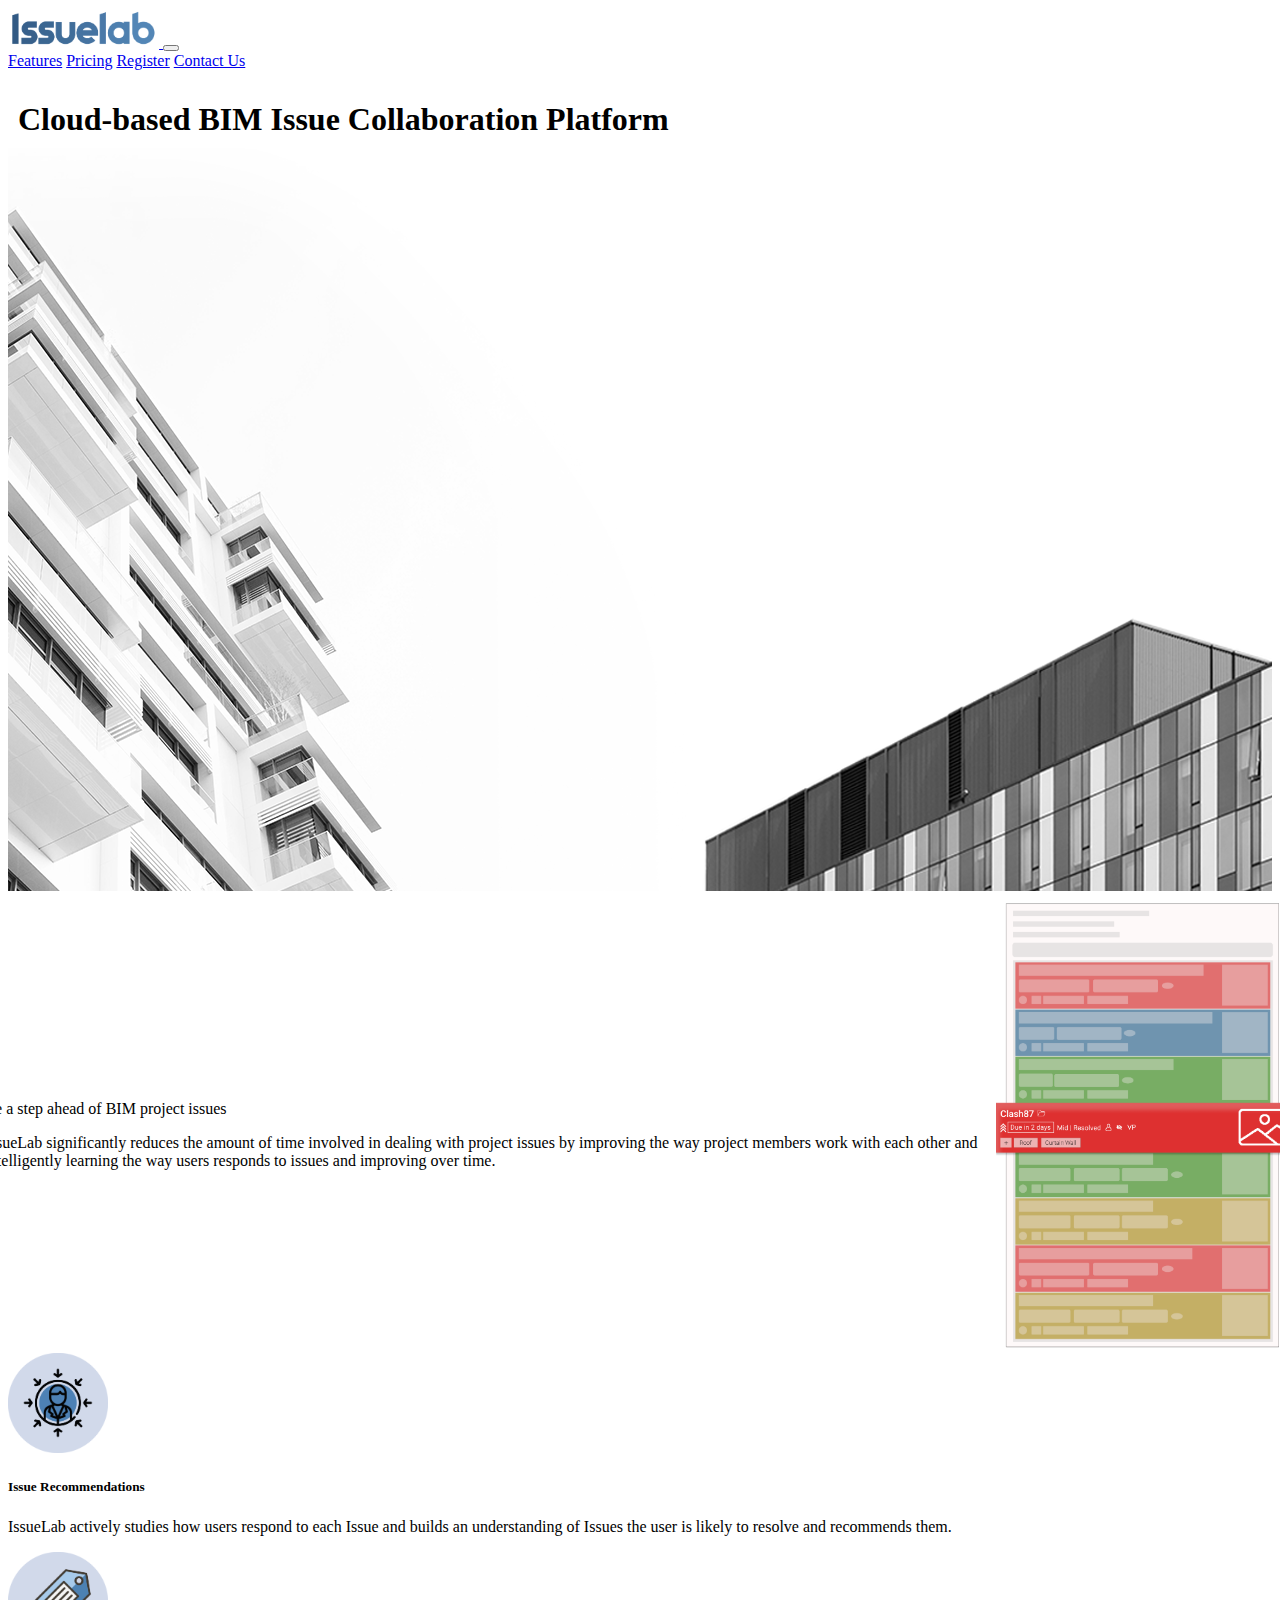
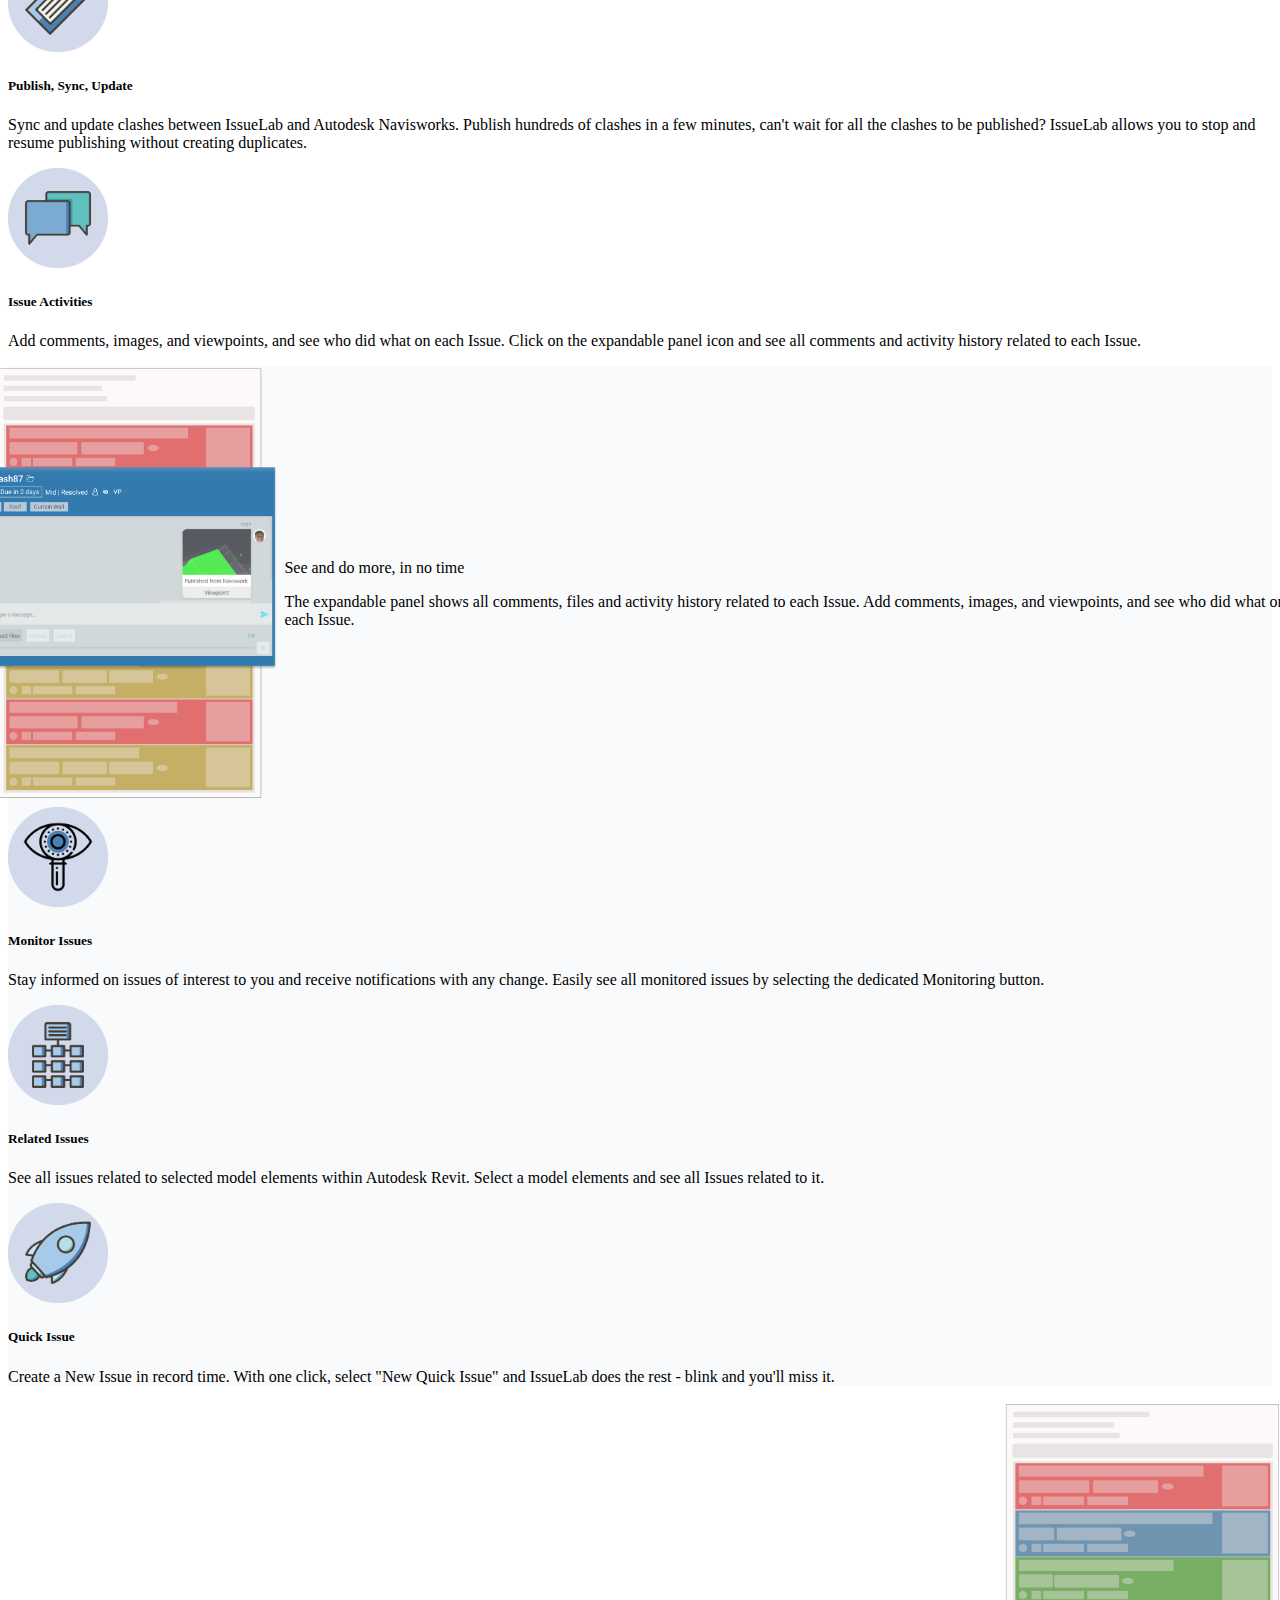
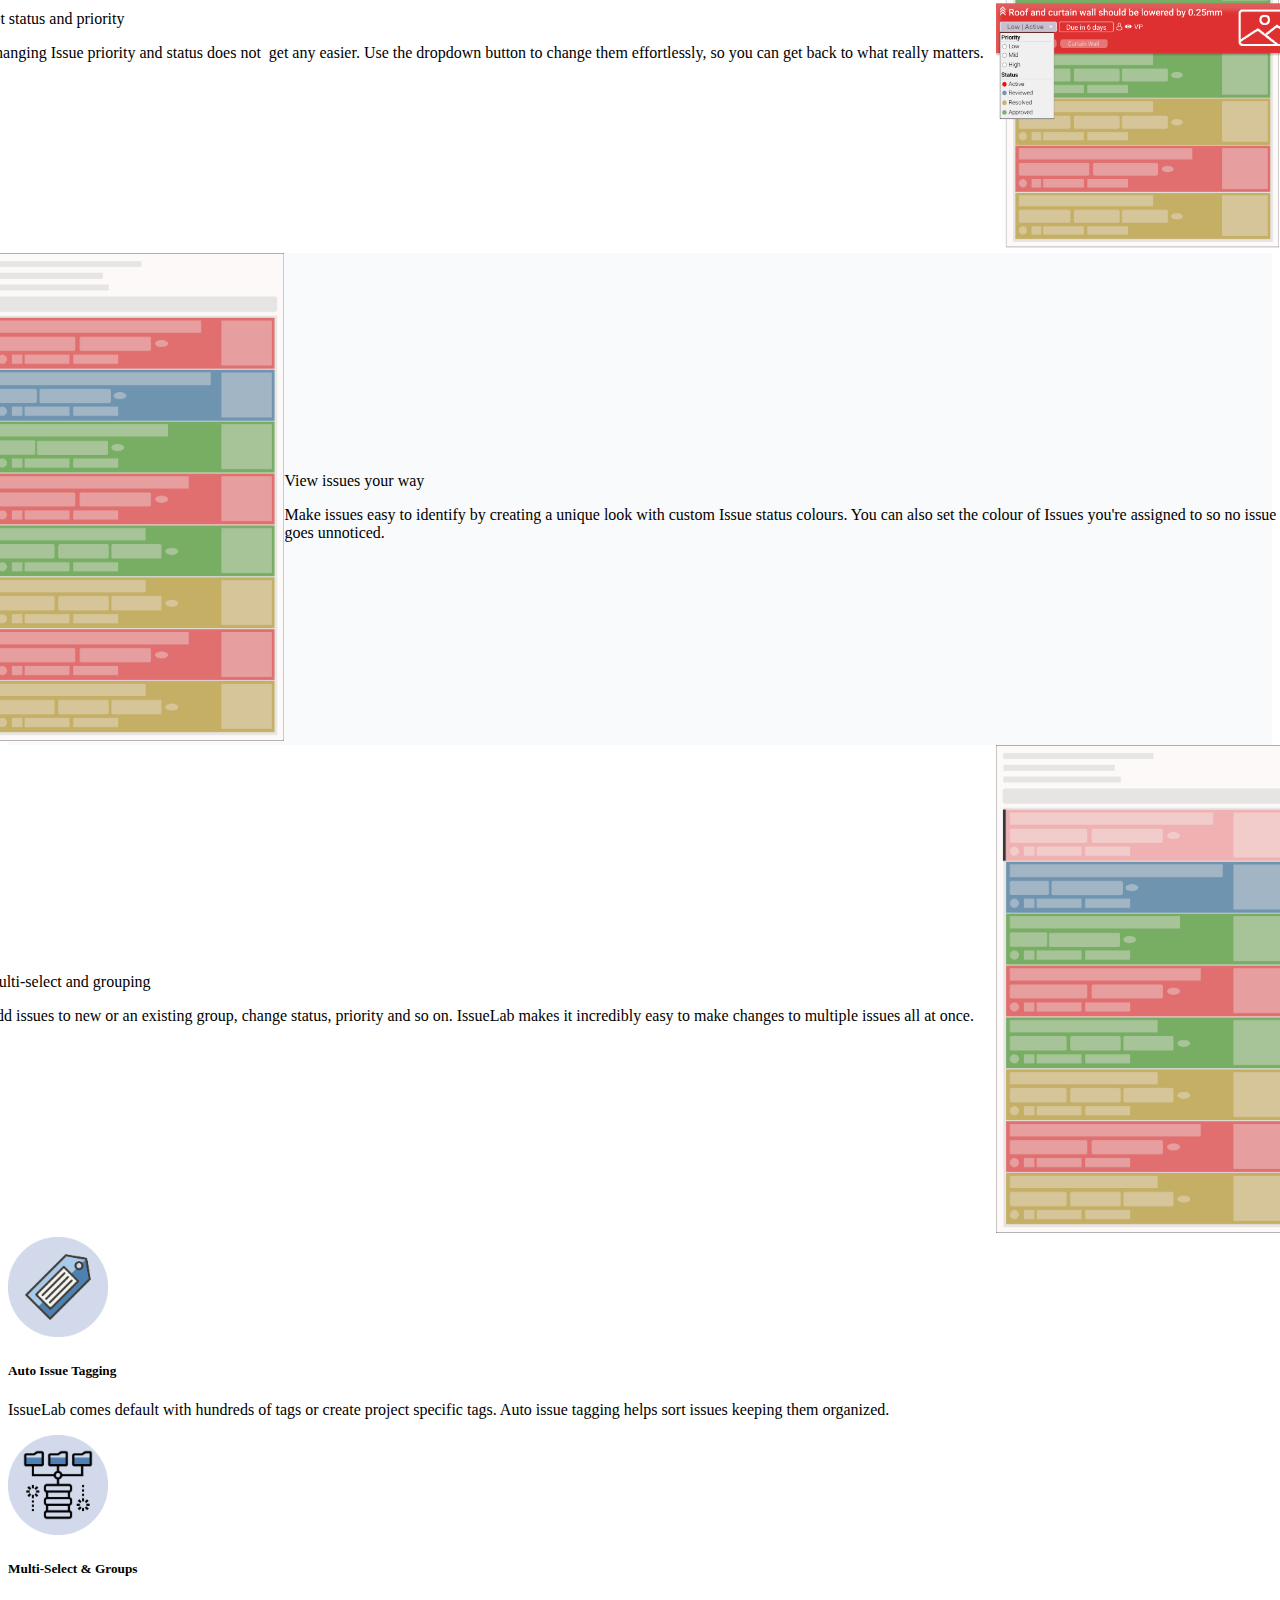
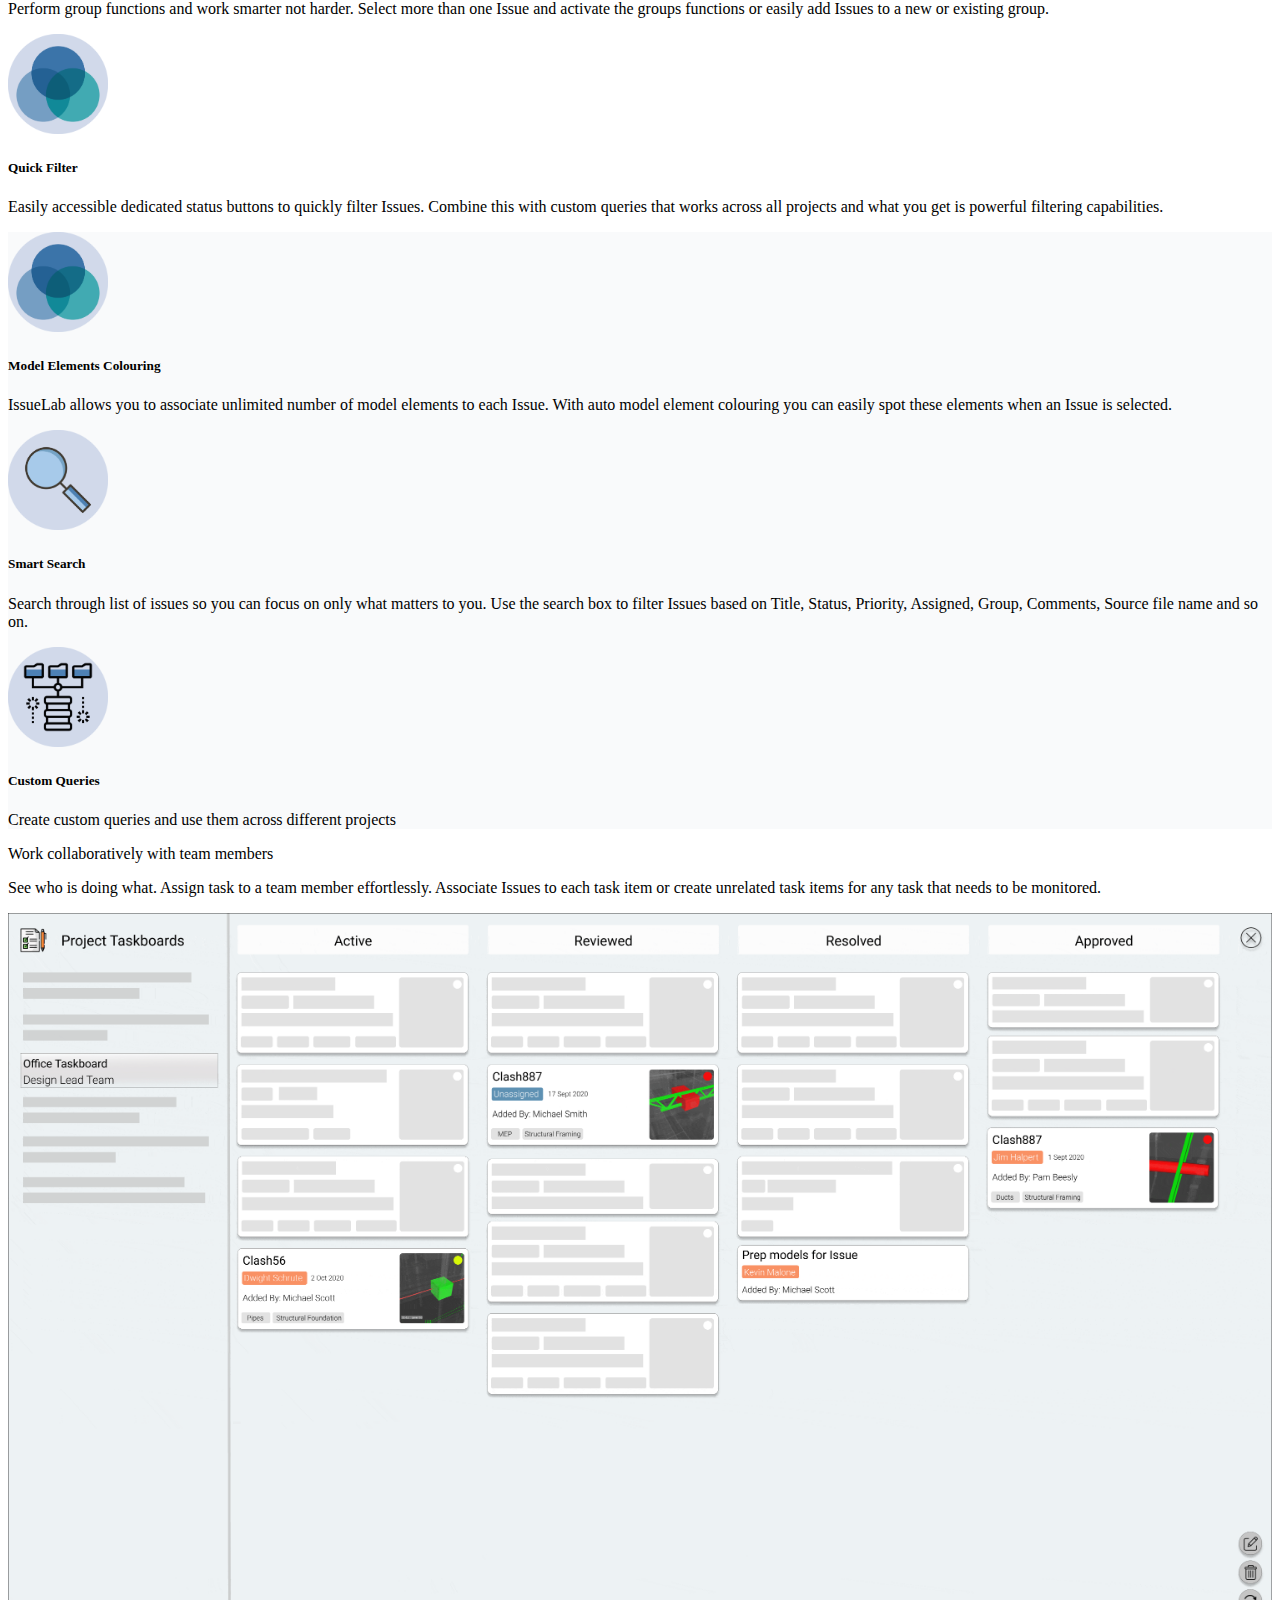
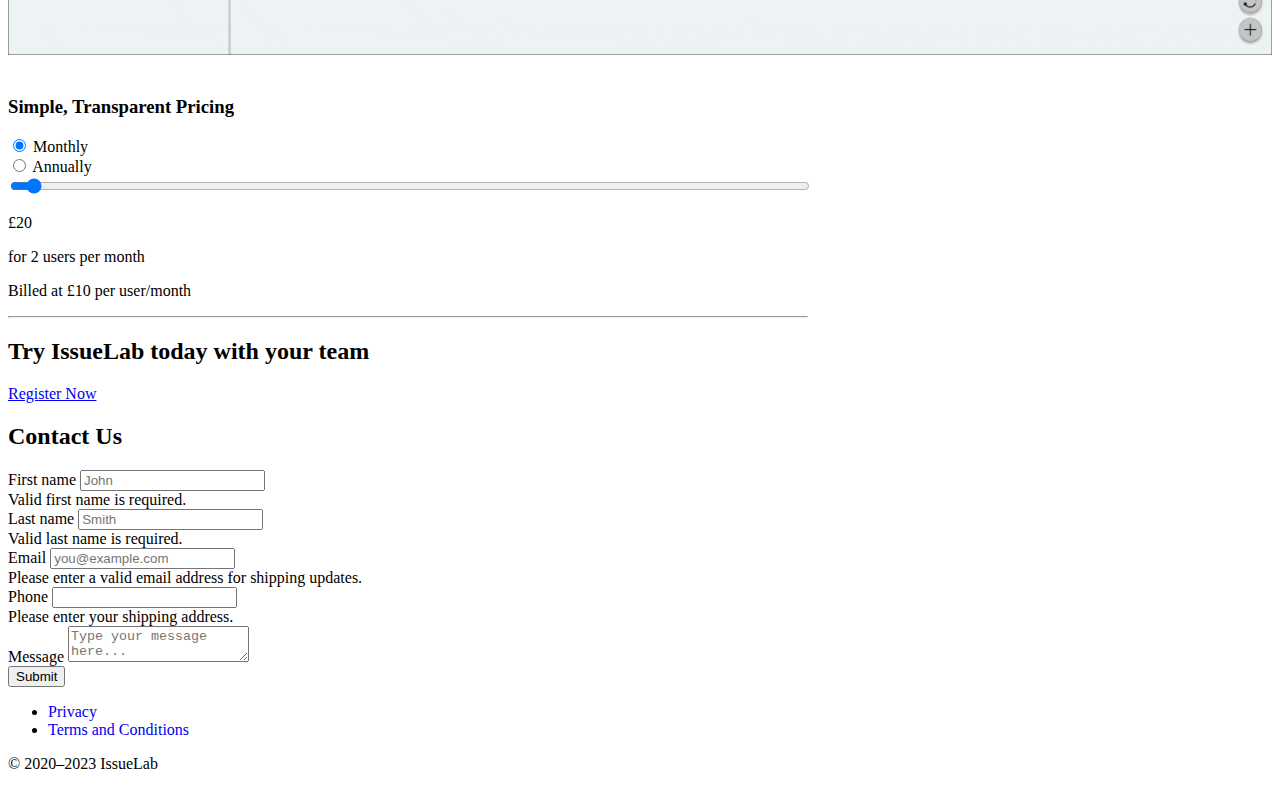
==== index.html @ 2085acae "Added privacy page" ====
<!DOCTYPE html>
<html lang="en">
<head>
    <meta charset="UTF-8">
    <meta http-equiv="X-UA-Compatible" content="IE=edge">
    <meta name="viewport" content="width=device-width, initial-scale=1.0">
    <link href="https://cdn.jsdelivr.net/npm/bootstrap@5.0.2/dist/css/bootstrap.min.css" rel="stylesheet" integrity="sha384-EVSTQN3/azprG1Anm3QDgpJLIm9Nao0Yz1ztcQTwFspd3yD65VohhpuuCOmLASjC" crossorigin="anonymous">
    <link href="css/style.css" rel="stylesheet">
    <link href="https://cdnjs.cloudflare.com/ajax/libs/font-awesome/6.2.1/css/all.min.css" rel="stylesheet">
    <link rel="icon" href="images/icon-512.png">
    <title>IssueLab</title>
</head>
<body>
    <nav class="navbar fixed-top navbar-expand-lg navbar-light bg-light">
        <div class="container-fluid">
            <a class="navbar-brand" href="index.html">
                <img src="images/issuelab-icon.png" alt=""  height="40" class="d-inline-block align-text-top">
              </a>
          <button class="navbar-toggler" type="button" data-bs-toggle="collapse" data-bs-target="#navbarNavAltMarkup" aria-controls="navbarNavAltMarkup" aria-expanded="false" aria-label="Toggle navigation">
            <span class="navbar-toggler-icon"></span>
          </button>
          <div class="collapse navbar-collapse" id="navbarNavAltMarkup">
            <div class="navbar-nav ms-auto">
              <a class="nav-link" href="#features">Features</a>
              <a class="nav-link" href="#pricing">Pricing</a>
              <a class="nav-link" href="#register">Register</a>
              <a class="nav-link" href="#contact">Contact Us</a>
            </div>
          </div>
        </div>
      </nav>

      <div class="banner bg-light position-relative">
        <div class="position-absolute top-20 start-50 translate-middle">
          <h1 class="text-center feature-text">Cloud-based BIM Issue Collaboration Platform</h1>
        </div>
      </div>

      <section id="features" class="">
        <div class="oddGridAreaSection ">
            <div class="container parent oddGridArea">
            <div class="child odd-feature-text p-2">
                <div class="col-12">
                    <p class="fs-2 text">Be a <span class="fw-bold">step ahead</span> of BIM project issues</p>
                </div>
                <div class="col-12">
                    IssueLab significantly reduces the amount of time involved in dealing with project issues by improving the way project members work with each other and intelligently learning the way users responds to issues and improving over time.
                </div>
            </div>
            <div class="odd-feature-image image-container">
                <img class="feature-image" src="images/02-Focus.png">
            </div>
            </div>
            <div class="row container mx-auto py-3 px-0">
                <div class="col-xs-12 col-sm-12 col-md-6 col-lg-4 col-xl-4 mb-3">
                    <div class="card bg-light text-center shadow-sm" >
                        <div class="additional-feature-img-container p-2">
                            <img class="additional-feature-img" src="images/issue-recommendation.png" class="card-img-top" alt="issue recommendation image">
                        </div>
                        <div class="card-body">
                          <h5 class="card-title">Issue Recommendations</h5>
                          <p class="card-text">IssueLab actively studies how users respond to each Issue and builds an understanding of Issues the user is likely to resolve and recommends them.</p>
                        </div>
                      </div>
                </div>
                <div class="col-xs-12 col-sm-12 col-md-6 col-lg-4 col-xl-4 mb-3">
                    <div class="card bg-light text-center shadow-sm" >
                        <div class="additional-feature-img-container p-2">
                            <img class="additional-feature-img" src="images/auto-issue-tagging.png" class="card-img-top" alt="issue recommendation image">
                        </div>
                        <div class="card-body">
                          <h5 class="card-title">Publish, Sync, Update</h5>
                          <p class="card-text">Sync and update clashes between IssueLab and Autodesk Navisworks. Publish hundreds of clashes in a few minutes, can't wait for all the clashes to be published? IssueLab allows you to stop and resume publishing without creating duplicates.</p>
                        </div>
                      </div>
                </div>
               
                <div class="col-xs-12 col-sm-12 col-md-6 col-lg-4 col-xl-4 mb-3">
                    <div class="card bg-light text-center shadow-sm" >
                        <div class="additional-feature-img-container p-2">
                            <img class="additional-feature-img" src="images/issue-activities.png" class="card-img-top" alt="issue recommendation image">
                        </div>
                        <div class="card-body">
                          <h5 class="card-title">Issue Activities</h5>
                          <p class="card-text">Add comments, images, and viewpoints, and see who did what on each Issue. Click on the expandable panel icon and see all comments and activity history related to each Issue.</p>
                        </div>
                      </div>
                </div>
        </div>
        </div>

        <div class="evenGridAreaSection ">
            <div class="container parent evenGridArea">
                <div class=" child   even-feature-text ">
                    <div class="col-12">
                        <p class="fs-2 text">See and do more, <span class="fw-bold">in no time</span></p>
                    </div>
                    <div class="col-12">
                        The expandable panel shows all comments, files and activity history related to each Issue. Add comments, images, and viewpoints, and see who did what on each Issue.
                    </div>
                </div>
                <div class="even-feature-image image-container">
                    <img class="feature-image" src="images/Expanded.png">
                </div>
            </div>
            <div class="row container mx-auto py-3 px-0">
                <div class="col-xs-12 col-sm-12 col-md-6 col-lg-4 col-xl-4 mb-3">
                    <div class="card bg-light text-center shadow-sm" >
                        <div class="additional-feature-img-container p-2">
                            <img class="additional-feature-img" src="images/monitor-issues.png" class="card-img-top" alt="issue recommendation image">
                        </div>
                        <div class="card-body">
                          <h5 class="card-title">Monitor Issues</h5>
                          <p class="card-text">Stay informed on issues of interest to you and receive notifications with any change. Easily see all monitored issues by selecting the dedicated Monitoring button.</p>
                        </div>
                      </div>
                </div>
                <div class="col-xs-12 col-sm-12 col-md-6 col-lg-4 col-xl-4 mb-3">
                    <div class="card bg-light text-center shadow-sm" >
                        <div class="additional-feature-img-container p-2">
                            <img class="additional-feature-img" src="images/related-issues.png" class="card-img-top" alt="issue recommendation image">
                        </div>
                        <div class="card-body">
                          <h5 class="card-title">Related Issues</h5>
                          <p class="card-text">See all issues related to selected model elements within Autodesk Revit. Select a model elements and see all Issues related to it.</p>
                        </div>
                      </div>
                </div>
                <div class="col-xs-12 col-sm-12 col-md-6 col-lg-4 col-xl-4 mb-3">
                    <div class="card bg-light text-center shadow-sm" >
                        <div class="additional-feature-img-container p-2">
                            <img class="additional-feature-img" src="images/quick-issue.png" class="card-img-top" alt="issue recommendation image">
                        </div>
                        <div class="card-body">
                          <h5 class="card-title">Quick Issue</h5>
                          <p class="card-text">Create a New Issue in record time. With one click, select "New Quick Issue" and IssueLab does the rest - blink and you'll miss it.</p>
                        </div>
                      </div>
                </div>
            </div>
        </div>
        
        <div class="oddGridAreaSection  py-3">
            <div class="container parent oddGridArea">
            <div class="child odd-feature-text p-2">
                <div class="col-12">
                    <p class="fs-2 text">Set status and priority</p>
                </div>
                <div class="col-12">
                    Changing Issue priority and status does not  get any easier. Use the dropdown button to change them effortlessly, so you can get back to what really matters.
                </div>
            </div>
            <div class="odd-feature-image image-container">
                <img class="feature-image" src="images/02-Focus-Status and Priority.png">
            </div>
        </div>
        </div>
        <div class="evenGridAreaSection ">
            <div class="container parent evenGridArea">
                <div class=" child   even-feature-text p-2">
                <div class="col-12">
                    <p class="fs-2 text">View issues <span class="fw-bold">your way</span></p>
                </div>
                <div class="col-12">
                    Make issues easy to identify by creating a unique look with custom Issue status colours. You can also set the colour of Issues you're assigned to so no issue goes unnoticed.  
                </div>
            </div>
            <div class="even-feature-image image-container">
                <img class="feature-image" src="images/Status-color.gif">
            </div>
        </div>
    </div>
        <div class="oddGridAreaSection py-3">
            <div class="container parent oddGridArea">
            <div class="child odd-feature-text p-2">
                <div class="col-12">
                    <p class="fs-2 text">Multi-select and grouping</p>
                </div>
                <div class="col-12">
                    Add issues to new or an existing group, change status, priority and so on. IssueLab makes it incredibly easy to make changes to multiple issues all at once.
                </div>
            </div>
            <div class="odd-feature-image image-container">
                <img class="feature-image" src="images/Mult-selection.gif">
            </div>
            </div>
            

            <div class="row container mx-auto py-3 px-0">
            <div class="col-xs-12 col-sm-12 col-md-6 col-lg-4 col-xl-4 mb-3">
                <div class="card bg-light text-center shadow-sm" >
                    <div class="additional-feature-img-container p-2">
                        <img class="additional-feature-img" src="images/auto-issue-tagging.png" class="card-img-top" alt="issue recommendation image">
                    </div>
                    <div class="card-body">
                      <h5 class="card-title">Auto Issue Tagging</h5>
                      <p class="card-text">IssueLab comes default with hundreds of tags or create project specific tags. Auto issue tagging helps sort issues keeping them organized.</p>
                    </div>
                  </div>
            </div>
            <div class="col-xs-12 col-sm-12 col-md-6 col-lg-4 col-xl-4 mb-3">
                <div class="card bg-light text-center shadow-sm" >
                    <div class="additional-feature-img-container p-2">
                        <img class="additional-feature-img" src="images/multiselect-groups.png" class="card-img-top" alt="issue recommendation image">
                    </div>
                    <div class="card-body">
                      <h5 class="card-title">Multi-Select & Groups</h5>
                      <p class="card-text">Perform group functions and work smarter not harder. Select more than one Issue and activate the groups functions or easily add Issues to a new or existing group.
                    </p>
                    </div>
                  </div>
            </div>
            <div class="col-xs-12 col-sm-12 col-md-6 col-lg-4 col-xl-4 mb-3">
                <div class="card bg-light text-center shadow-sm" >
                    <div class="additional-feature-img-container p-2">
                        <img class="additional-feature-img" src="images/element-coloring.png" class="card-img-top" alt="issue recommendation image">
                    </div>
                    <div class="card-body">
                      <h5 class="card-title">Quick Filter</h5>
                      <p class="card-text">Easily accessible dedicated status buttons to quickly filter Issues. Combine this with custom queries that works across all projects and what you get is powerful filtering capabilities.</p>
                    </div>
                  </div>
            </div>
           </div>

        </div>
        <div class="evenGridAreaSection ">
            <div class="row container mx-auto py-3 px-0">
                <div class="col-xs-12 col-sm-12 col-md-6 col-lg-4 col-xl-4 mb-3">
                    <div class="card bg-light text-center shadow-sm" >
                        <div class="additional-feature-img-container p-2">
                            <img class="additional-feature-img" src="images/element-coloring.png" class="card-img-top" alt="issue recommendation image">
                        </div>
                        <div class="card-body">
                          <h5 class="card-title">Model Elements Colouring</h5>
                          <p class="card-text">IssueLab allows you to associate unlimited number of model elements to each Issue. With auto model element colouring you can easily spot these elements when an Issue is selected.</p>
                        </div>
                      </div>
                </div>
         
                <div class="col-xs-12 col-sm-12 col-md-6 col-lg-4 col-xl-4 mb-3">
                    <div class="card bg-light text-center shadow-sm" >
                        <div class="additional-feature-img-container p-2">
                            <img class="additional-feature-img" src="images/smart-search.png" class="card-img-top" alt="issue recommendation image">
                        </div>
                        <div class="card-body">
                          <h5 class="card-title">Smart Search</h5>
                          <p class="card-text">Search through list of issues so you can focus on only what matters to you. Use the search box to filter Issues based on Title, Status, Priority, Assigned, Group, Comments, Source file name and so on.</p>
                        </div>
                      </div>
                </div>
        
            <div class="col-xs-12 col-sm-12 col-md-6 col-lg-4 col-xl-4 mb-3">
                <div class="card bg-light text-center shadow-sm" >
                    <div class="additional-feature-img-container p-2">
                        <img class="additional-feature-img" src="images/multiselect-groups.png" class="card-img-top" alt="issue recommendation image">
                    </div>
                    <div class="card-body">
                      <h5 class="card-title">Custom Queries</h5>
                      <p class="card-text">Create custom queries and use them across different projects</p>
                    </div>
                  </div>
            </div>
            </div>
        </div>
       
        <div class="row text-center container mx-auto mb-2">
            <div class="col-xs-12 col-sm-12 col-md-12 col-lg-12 col-xl-12">
                <p class="fs-2 text"><span class="fw-bold">Work collaboratively</span> with team members</p>
            </div>
            <div class="col-xs-12 col-sm-12 col-md-12 col-lg-12 col-xl-12">
                <p>See who is doing what. Assign task to a team member effortlessly. Associate Issues to each task item or create unrelated task items for any task that needs to be monitored. </p>
            </div>
            <div class="col-xs-12 col-sm-12 col-md-12 col-lg-12 col-xl-12">
                <img src="images/Taskboard_optimized.gif" id="collab-image" >
            </div>
        </div>
    </section>
    <span id="pricing">&nbsp;</span>
    <section  class="label bg-light text-center py-3 my-3" >
        <div class="container pricing-register-container ">
            <div  class="pt-1">
                <h3 class="fw-light">Simple, Transparent <span class="fw-bold">Pricing</span></h3>
    
                <div class=" row">
                    <div class="col-6">
                        <input class="form-check-input" type="radio" name="flexRadioDefault" id="monthlySubRadio" checked>
                        <label class="form-check-label" for="subscriptionType">
                          Monthly
                        </label>
                    </div>
                    <div class="col-6">
                        <input class="form-check-input" type="radio" name="flexRadioDefault" id="annualSubRadio" >
                        <label class="form-check-label" for="subscriptionType">
                          Annually
                        </label>
                    </div>

                  
                   
                  </div>

                  <div class="slidecontainer mt-3">
                    <input id="slide" type="range" min="1" max="50" step="1" value="2" class="slider" id="myRange" style="width: 100%;">
                  </div>

                  <p id="teamPriceValue" class="d-inline fs-3 text">£225</p>
                  <p id="teamPriceValueText" class="d-inline fw-light fst-italic fs-6 text"> for 2 users per year</p>
                  <p id="priceInfoDetails" class="fw-light fs-6 text mt-2">Billed at £10 per user/month</p>
    
            </div>
    
    <hr>

            <div id="register" class="mt-4">
                <h2 class="fw-light fst-italic">Try <span class="fw-bold">IssueLab</span> today with your team</h2>
                <a href="#" class="btn btn-secondary">Register Now</a>
            </div>
        </div>
       
       
    </section>

    <section class="container" id="contact">
          <div class="card col-xs-12 col-sm-12 col-md-6 col-lg-6 col-xl-6 mx-auto bg-light p-3">
           
           
                <div class="py-3 text-center">
                    <h2>Contact Us</h2>
                  </div>
              <form class="needs-validation" novalidate="">
                <div class="row g-3">
                  <div class="col-sm-6">
                    <label for="firstName" class="form-label">First name</label>
                    <input type="text" class="form-control" id="firstName" placeholder="John" value="" required="">
                    <div class="invalid-feedback">
                      Valid first name is required.
                    </div>
                  </div>
      
                  <div class="col-sm-6">
                    <label for="lastName" class="form-label">Last name</label>
                    <input type="text" class="form-control" id="lastName" placeholder="Smith" value="" required="">
                    <div class="invalid-feedback">
                      Valid last name is required.
                    </div>
                  </div>
      
      
                  <div class="col-12">
                    <label for="email" class="form-label">Email</label>
                    <input type="email" class="form-control" id="email" placeholder="you@example.com">
                    <div class="invalid-feedback">
                      Please enter a valid email address for shipping updates.
                    </div>
                  </div>
      
                  <div class="col-12">
                    <label for="phone" class="form-label">Phone</label>
                    <input type="text" class="form-control" id="address" placeholder="" required="">
                    <div class="invalid-feedback">
                      Please enter your shipping address.
                    </div>
                  </div>
      
                  <div class="col-12">
                    <label for="message" class="form-label">Message<span class="text-muted"></span></label>
                    <textarea type="text" class="form-control"  placeholder="Type your message here..."></textarea>
                  </div>
      
                </div>
      
                <div class="text-center ">
                    <button class="btn btn-secondary btn-lg my-3" type="submit">Submit</button>
                </div>
                
              </form>
            </div>
          </div>
      </section>

 
    <!-- Footer -->
    <footer class="mt-5 bg-light pt-5 text-muted text-center text-small">
        <ul class="list-inline">
            <li class="list-inline-item footer-link"><a href="pages/privacy-policy.html" class="text-muted" >Privacy</a></li>
            <li class="list-inline-item footer-link "><a href="#" class="text-muted" >Terms and Conditions</a></li>
          </ul>
        <p class="pb-3">© 2020–2023 IssueLab</p>
       
      </footer>
    <!-- Footer -->

       
    <script src="https://cdn.jsdelivr.net/npm/bootstrap@5.0.2/dist/js/bootstrap.bundle.min.js" integrity="sha384-MrcW6ZMFYlzcLA8Nl+NtUVF0sA7MsXsP1UyJoMp4YLEuNSfAP+JcXn/tWtIaxVXM" crossorigin="anonymous"></script>

    <script src="index.js"></script>
</body>
</html>
---- css/style.css ----
/* .selector-for-some-widget {
  box-sizing: content-box;
} */


.banner {
    background-image: url("../images/IssueLabHeader-Wide.png");
    margin-bottom: 10px;
  width: 100%;
  background-repeat:no-repeat;
    background-position: center;
  object-fit:cover;
}

.top-20 {
    top: 35%!important;
}

.label {
    height: auto;
}

.pricing-register-container {
    max-width: 800px !important;
}

.footer-link a {
    text-decoration: none;

}


.evenGridAreaSection {
    background-color: #f9fafb;
    /* padding: 20px; */
}

.oddGridAreaSection {
    background-color: #fff;
}


.feature-image {
    object-fit: contain;
    width: 300px;
    text-align: center;
}

.parent {
    align-items: center;
    justify-content: center;
  }

.image-container{
    width:100%;
    text-align:center;
}

#collab-image {
    width: 100%;
}

.feature-text {
    background-color: rgba(255, 255, 255, 0.7);
    padding: 10px;
}

.oddGridArea {
    display:grid;
    grid-template-areas: 
    "text image";
  grid-template-columns: 80% auto;
   
}

.odd-feature-text {
    grid-area: text;
}

.odd-feature-image {
    grid-area: image;
}


.evenGridArea {
    display:grid;
    grid-template-areas: 
    "image text";
  grid-template-columns: auto 80%;
   
}

.even-feature-text {
    grid-area: text;
}

.even-feature-image {
    grid-area: image;
}

.additional-feature-img {
    width:100px !important;
    text-align: center;
}
 


/* Extra small devices (phones, 600px and down) */
@media only screen and (max-width: 600px) {

    .banner {
        background-image: url("../images/IssueLabHeader.png");
      height:800px;
    }

.odd-feature-text, .even-feature-text {
    text-align: center;
}

.oddGridArea {
    display:grid;
    grid-template-areas: 
    "image"
    "text";
    grid-template-columns: 1fr;
  grid-template-rows: auto auto;
   
}

.odd-feature-text {
    grid-area: text;
}

.odd-feature-image {
    grid-area: image;
}


.evenGridArea {
    display:grid;
    grid-template-areas: 
    "image"
    "text";
    grid-template-columns: 1fr;
    grid-template-rows: auto auto;
   
}

.even-feature-text {
    grid-area: text;
}

.even-feature-image {
    grid-area: image;
}

.additional-feature-img {
    width:100px !important;
    text-align: center;
   
}

.feature-image {
    height: 220px;
    margin-top: 20px;
}
 
  }
  
  /* Small devices (portrait tablets and large phones, 600px and up) */
  @media only screen and (min-width: 600px) {
    .evenGridArea {
        /* max-width: 540px; */
  }

  .banner {
    background-image: url("../images/IssueLabHeader.png");
  height:800px;
}
}
  
  /* Medium devices (landscape tablets, 768px and up) */
  @media only screen and (min-width: 768px) {
    .banner {
        background-image: url("../images/IssueLabHeader.png");
    }
  }

  /* Large devices (laptops/desktops, 992px and up) */
  @media only screen and (min-width: 992px) {
    .banner {
        background-image: url("../images/IssueLabHeader-Wide.png");
    }
  }
  
  /* Extra large devices (large laptops and desktops, 1200px and up) */
  @media only screen and (min-width: 1200px) {
    .banner {
        background-image: url("../images/IssueLabHeader-Wide.png");
    }
  }
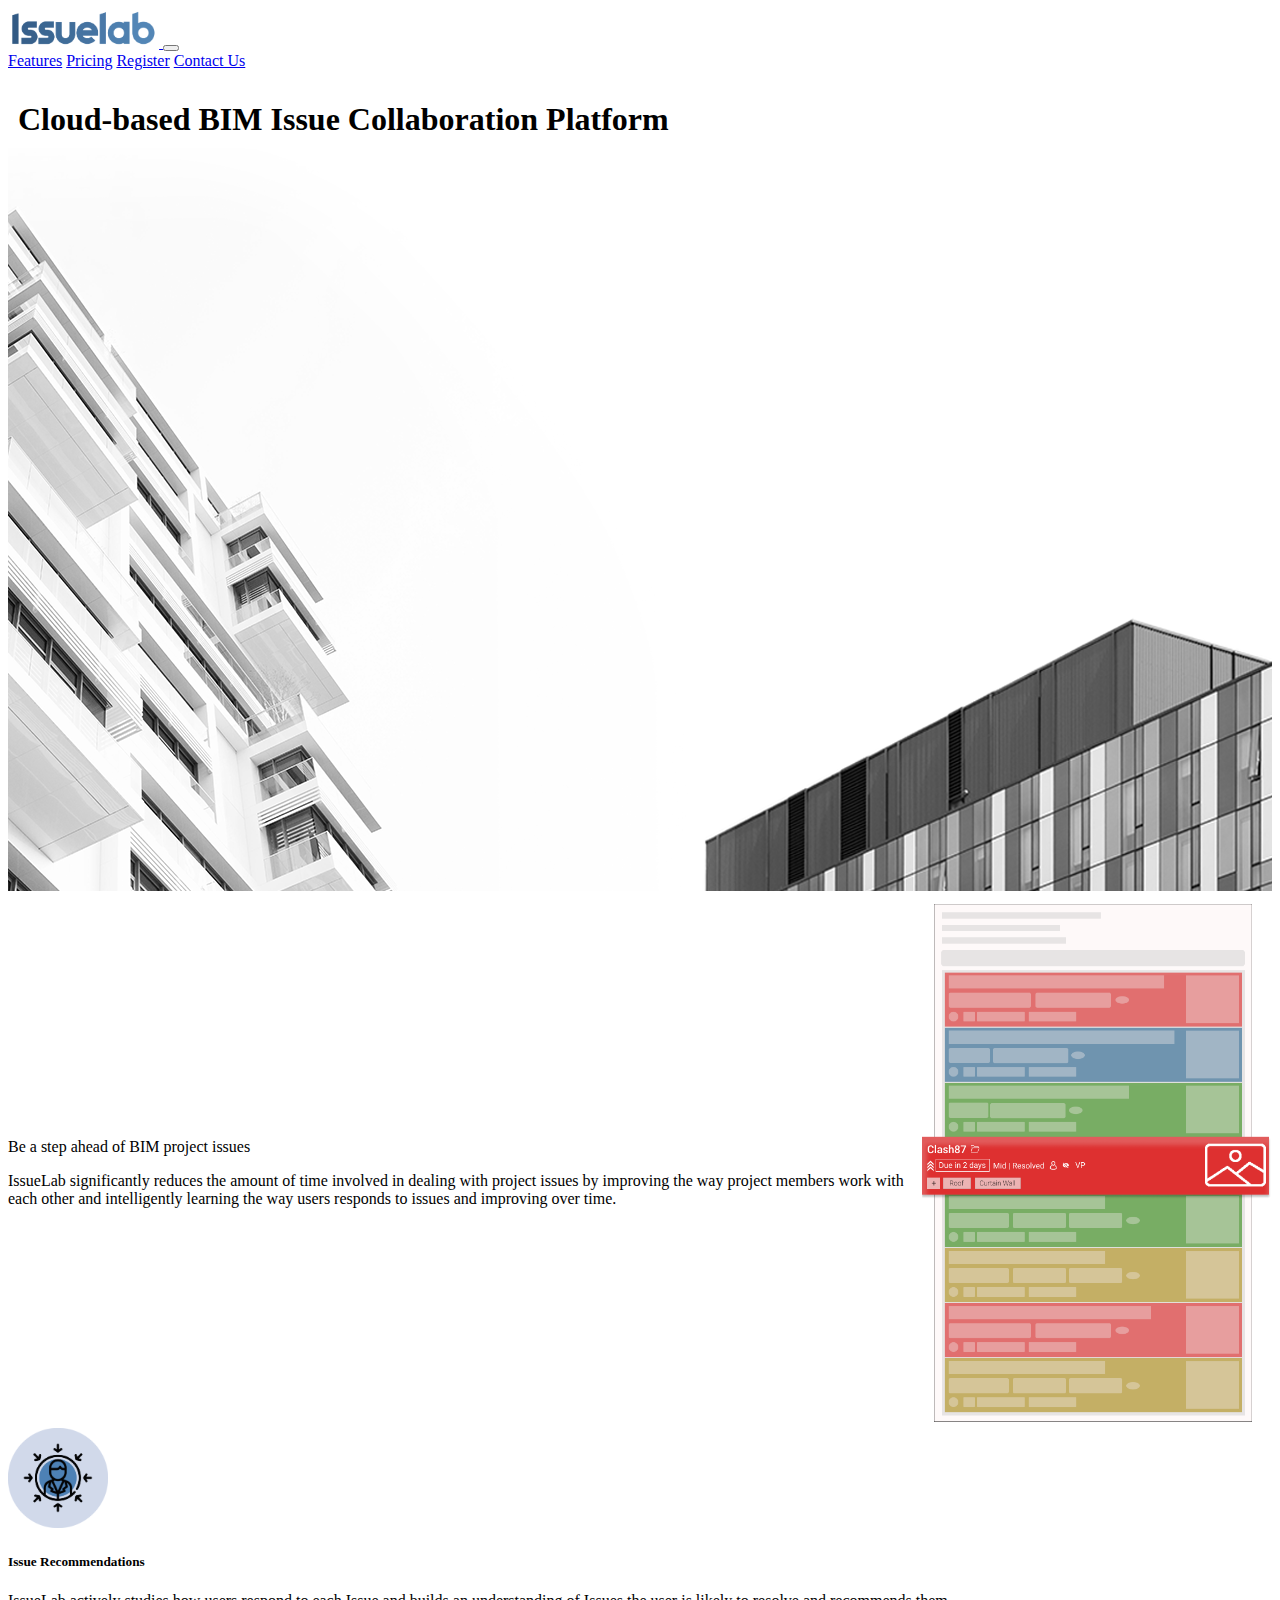
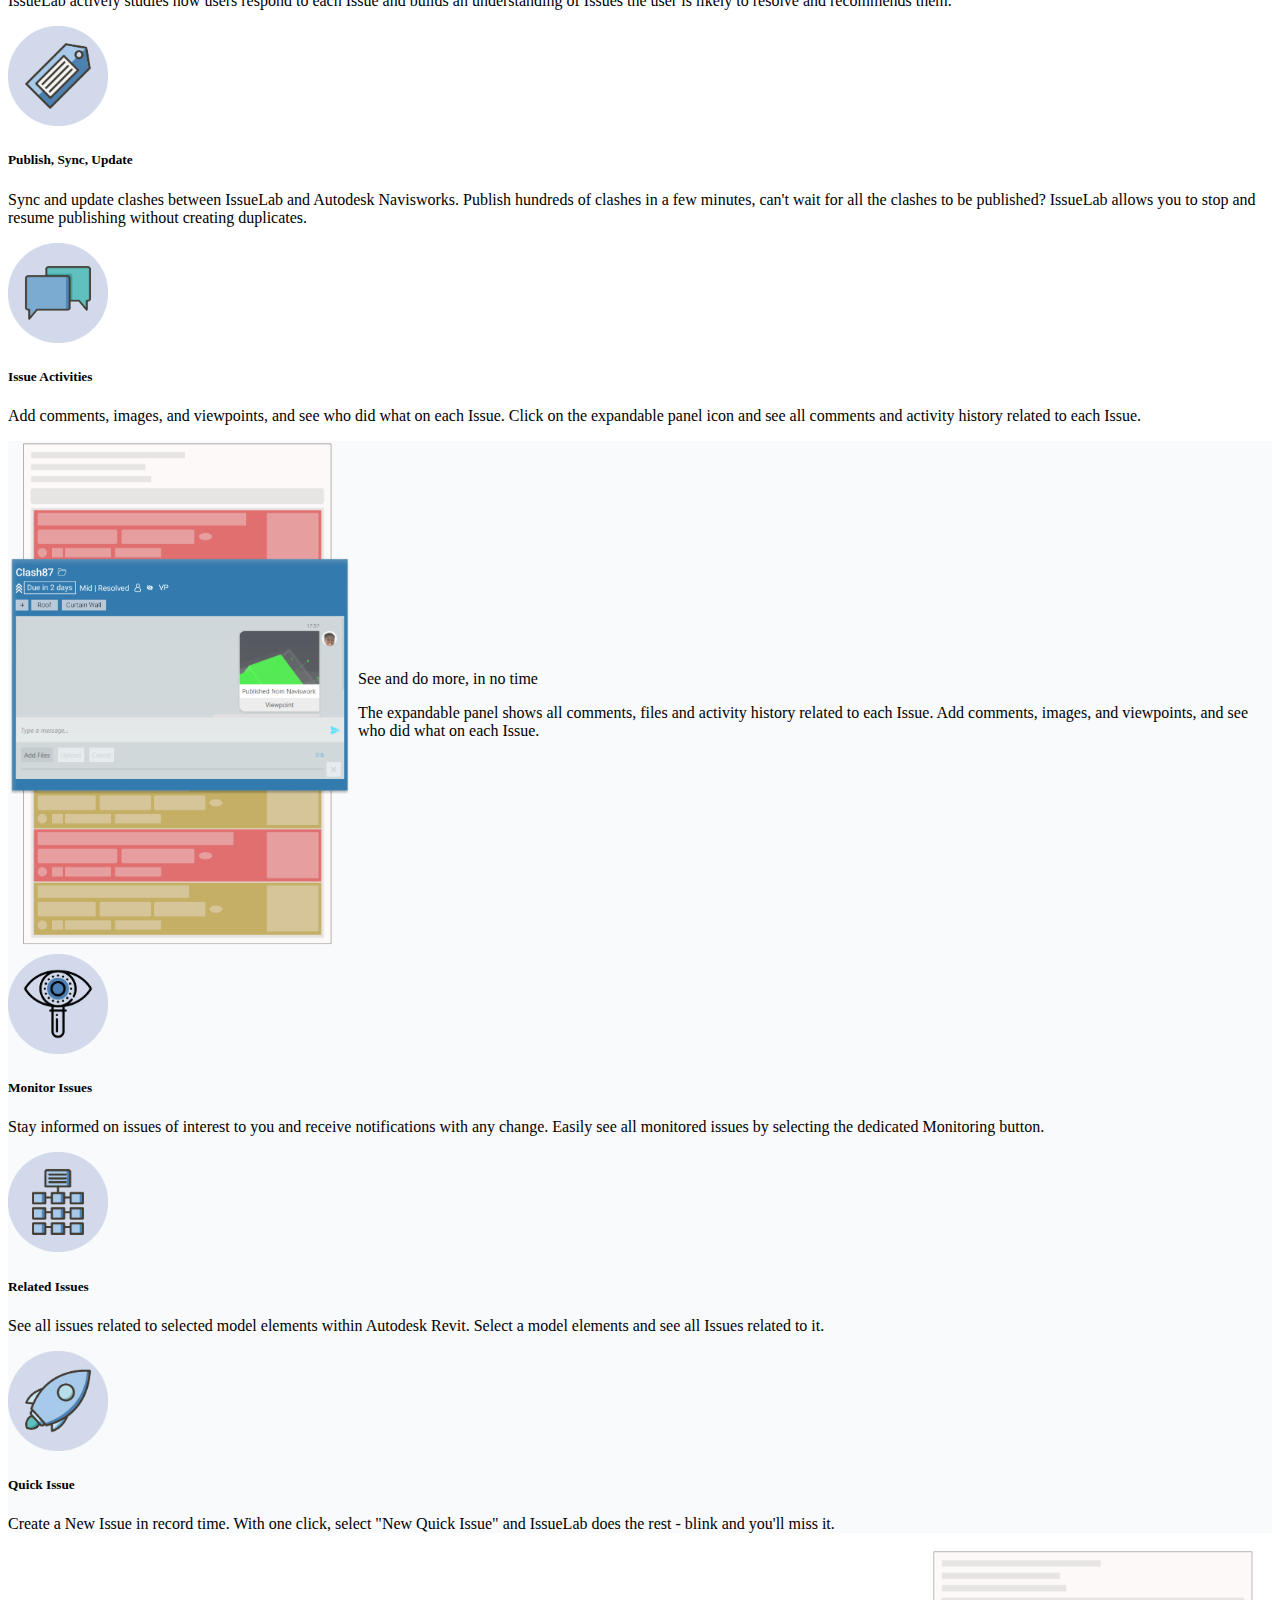
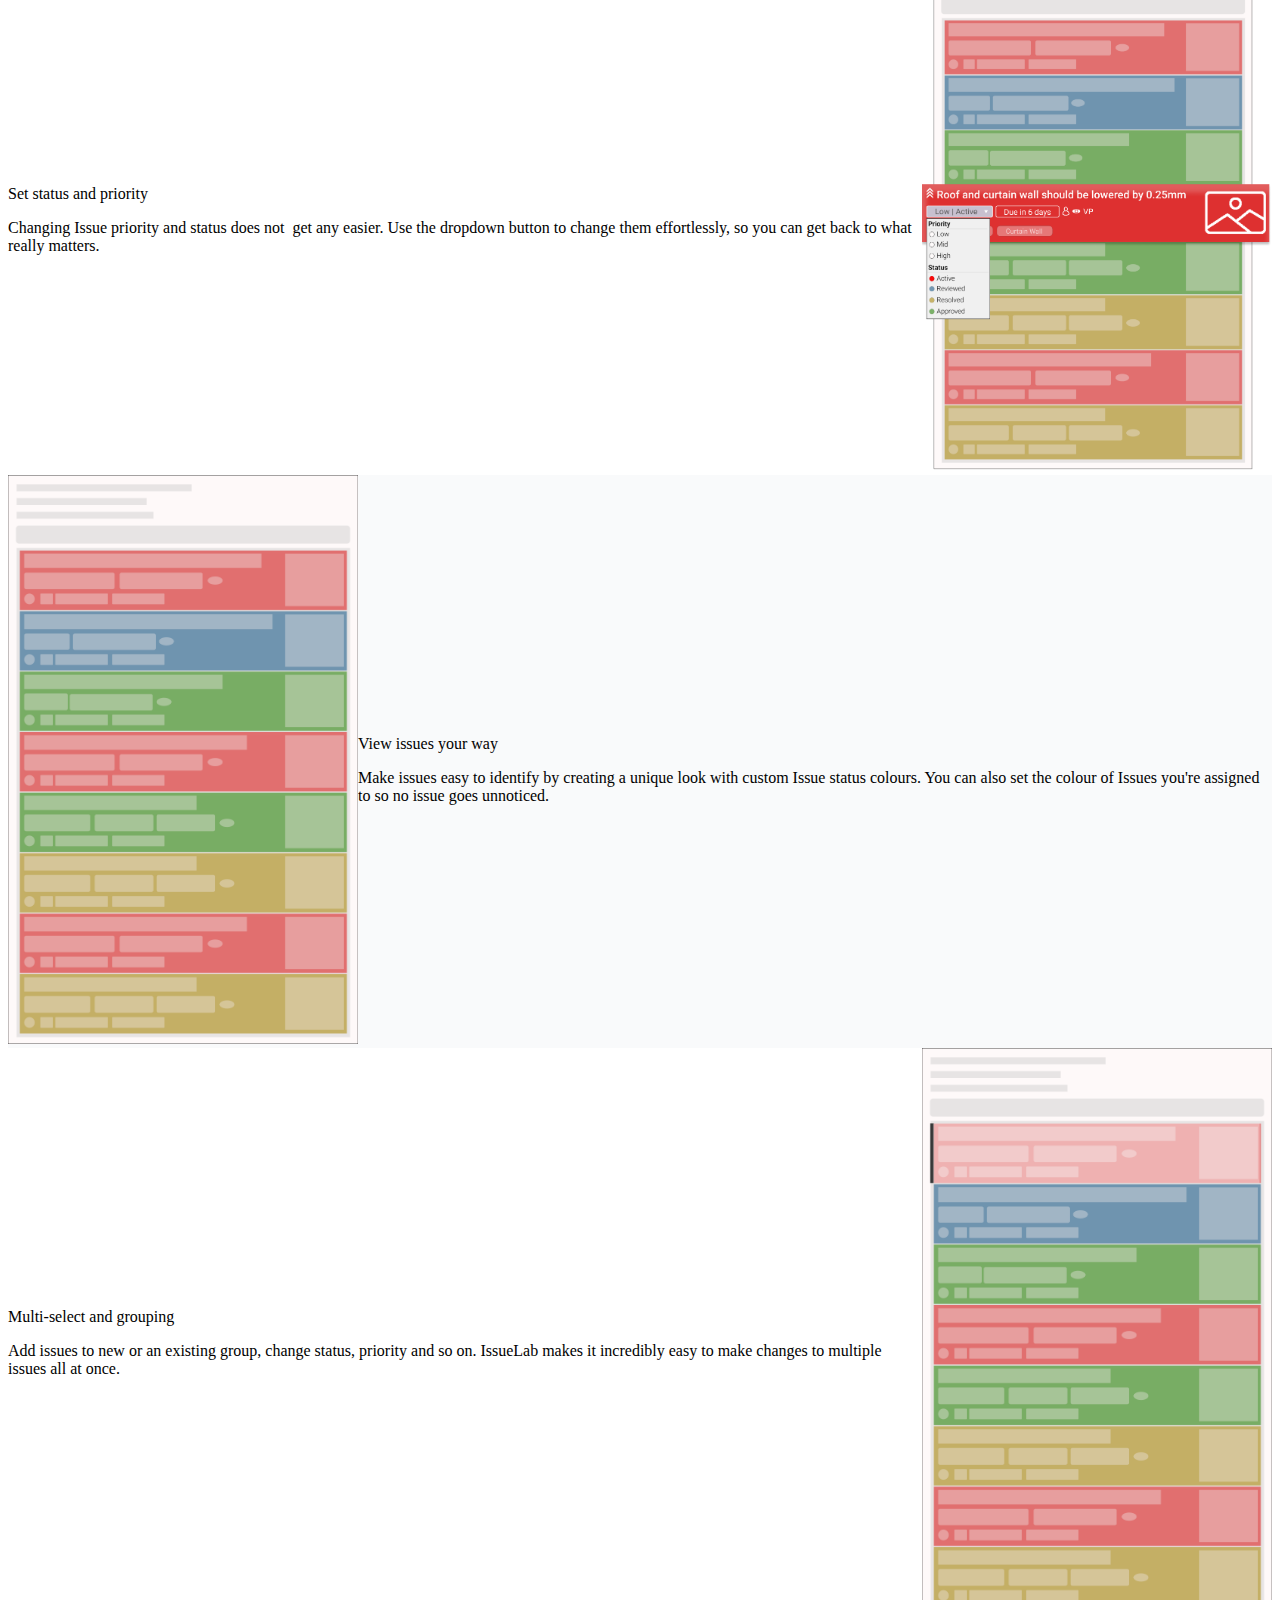
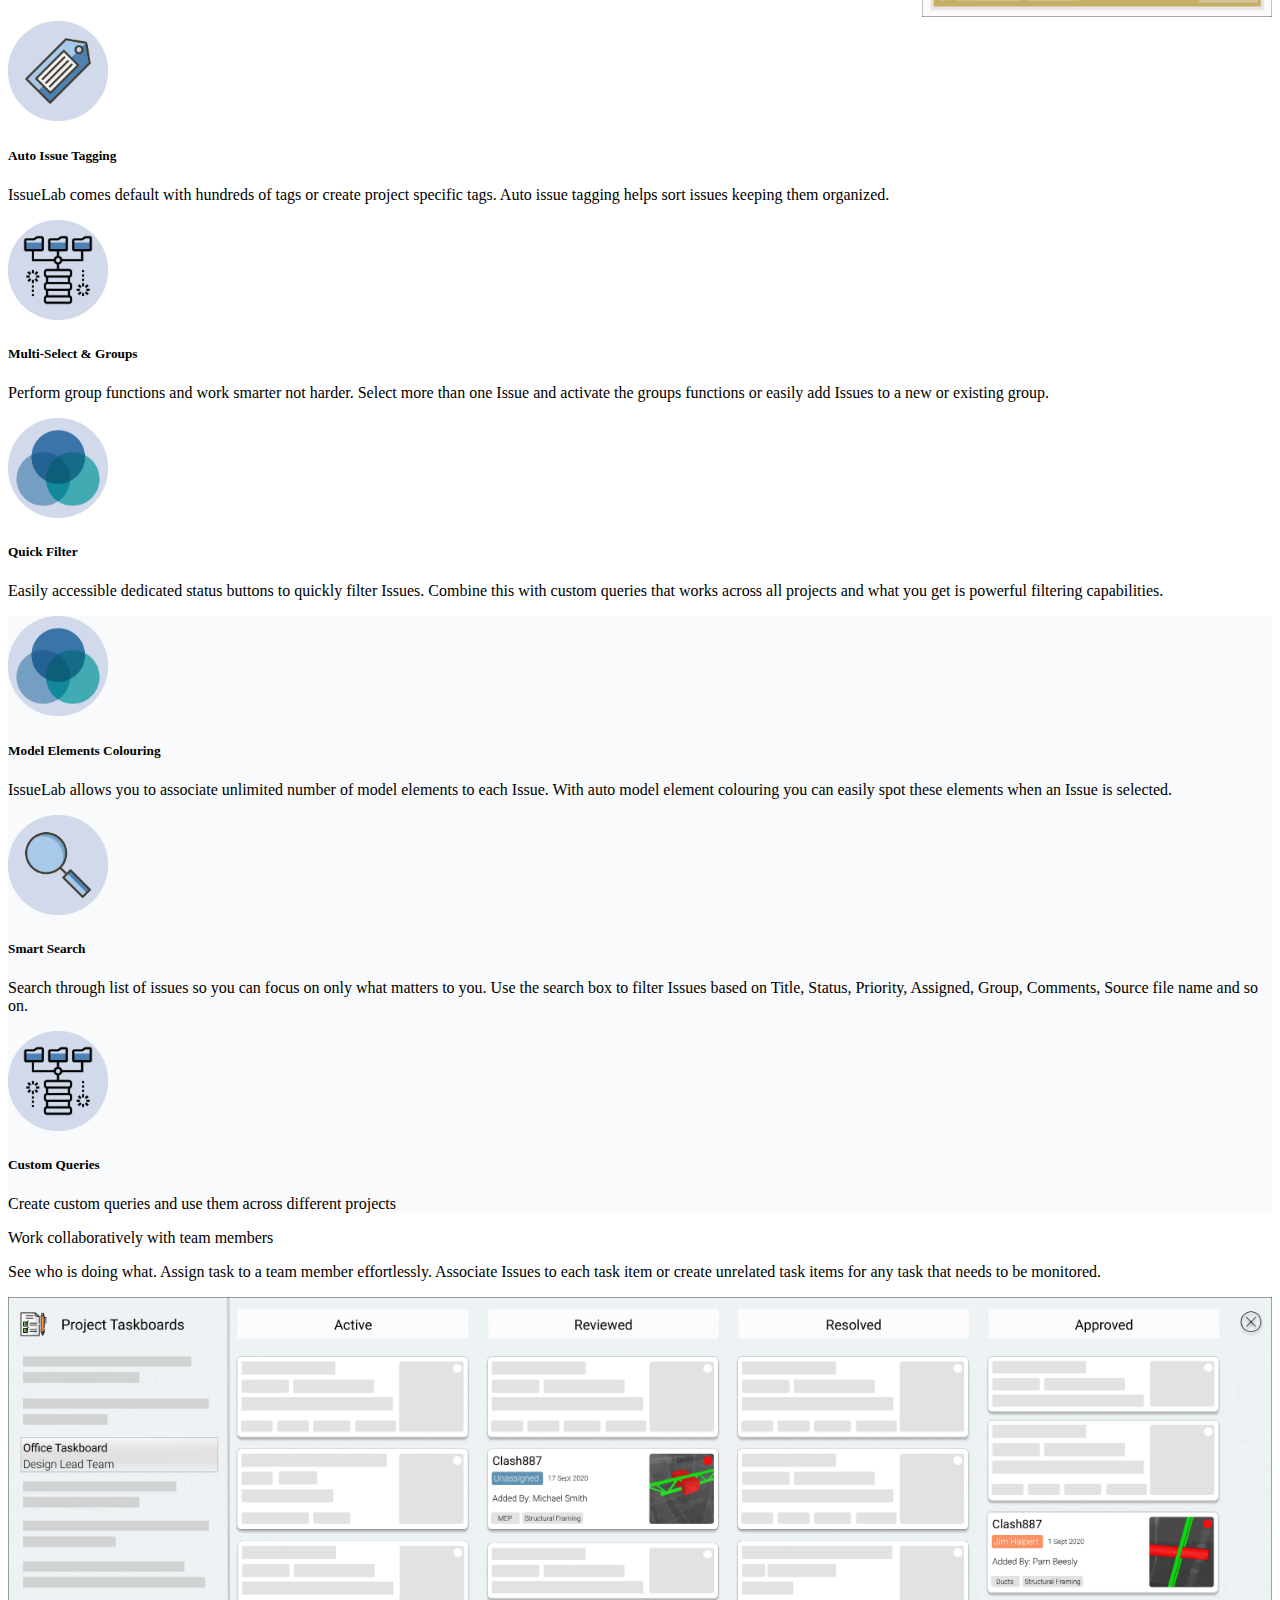
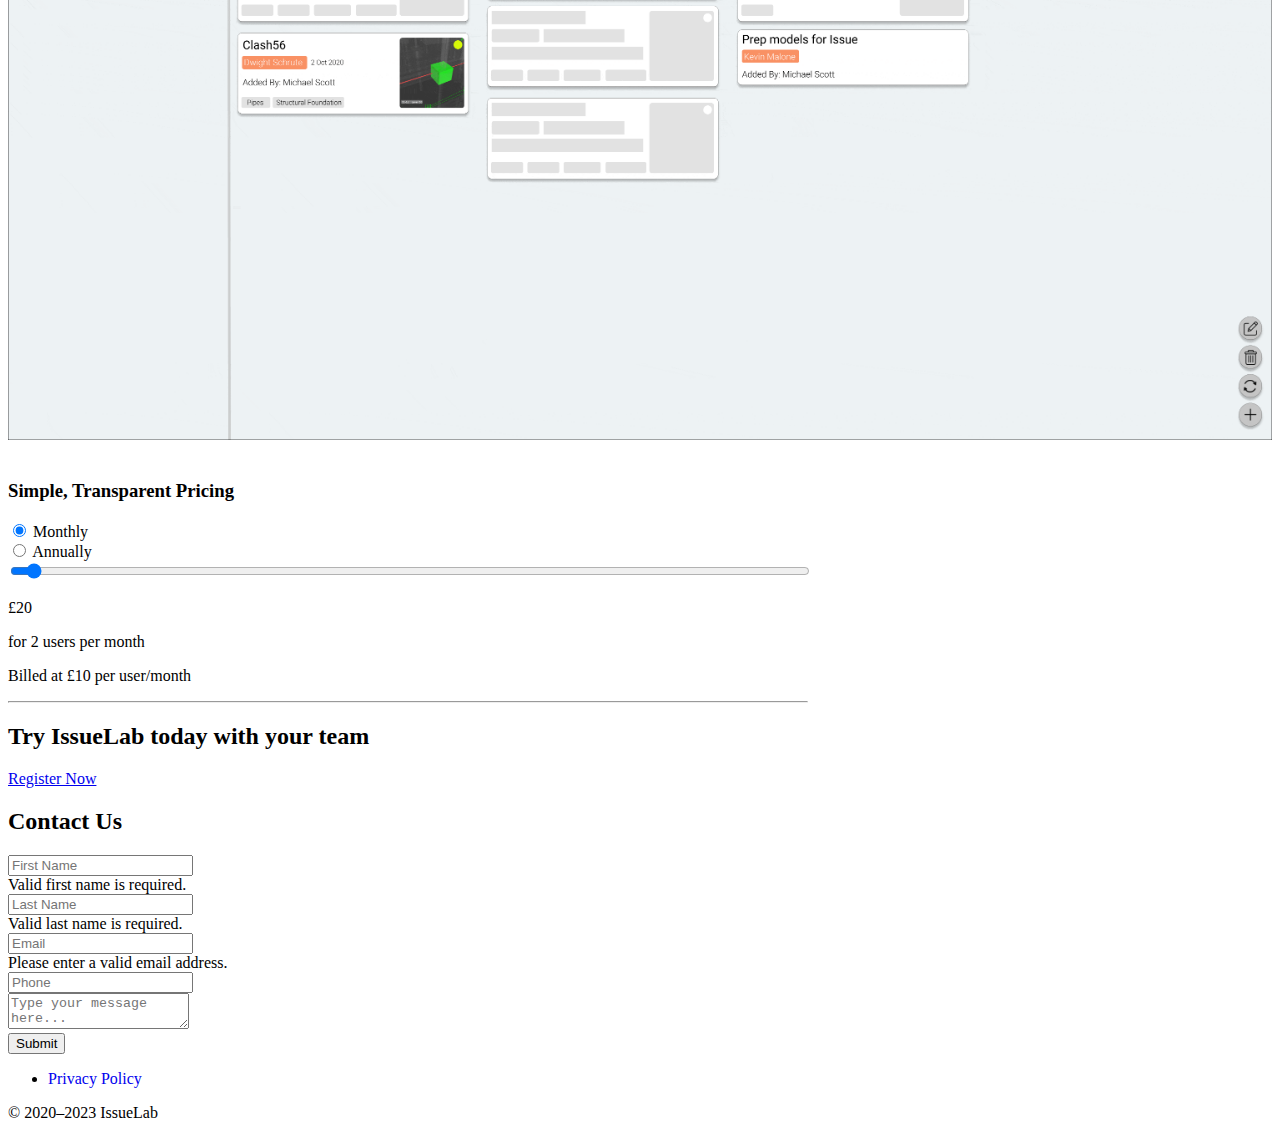
==== commit 480ba5d5: "Overall improvement. Alt text added to images" ====
--- a/index.html
+++ b/index.html
@@ -48,7 +48,7 @@
                 </div>
             </div>
             <div class="odd-feature-image image-container">
-                <img class="feature-image" src="images/02-Focus.png">
+                <img class="feature-image" src="images/02-Focus.png" alt="IssueLab interface">
             </div>
             </div>
             <div class="row container mx-auto py-3 px-0">
@@ -66,7 +66,7 @@
                 <div class="col-xs-12 col-sm-12 col-md-6 col-lg-4 col-xl-4 mb-3">
                     <div class="card bg-light text-center shadow-sm" >
                         <div class="additional-feature-img-container p-2">
-                            <img class="additional-feature-img" src="images/auto-issue-tagging.png" class="card-img-top" alt="issue recommendation image">
+                            <img class="additional-feature-img" alt="auto issue tagging" src="images/auto-issue-tagging.png" class="card-img-top" alt="issue recommendation image">
                         </div>
                         <div class="card-body">
                           <h5 class="card-title">Publish, Sync, Update</h5>
@@ -78,7 +78,7 @@
                 <div class="col-xs-12 col-sm-12 col-md-6 col-lg-4 col-xl-4 mb-3">
                     <div class="card bg-light text-center shadow-sm" >
                         <div class="additional-feature-img-container p-2">
-                            <img class="additional-feature-img" src="images/issue-activities.png" class="card-img-top" alt="issue recommendation image">
+                            <img class="additional-feature-img" alt="issue activity UI image" src="images/issue-activities.png" class="card-img-top" alt="issue recommendation image">
                         </div>
                         <div class="card-body">
                           <h5 class="card-title">Issue Activities</h5>
@@ -89,7 +89,7 @@
         </div>
         </div>
 
-        <div class="evenGridAreaSection ">
+        <div class="evenGridAreaSection pt-3">
             <div class="container parent evenGridArea">
                 <div class=" child   even-feature-text ">
                     <div class="col-12">
@@ -100,7 +100,7 @@
                     </div>
                 </div>
                 <div class="even-feature-image image-container">
-                    <img class="feature-image" src="images/Expanded.png">
+                    <img class="feature-image" alt="Expanded Issue" src="images/Expanded.png">
                 </div>
             </div>
             <div class="row container mx-auto py-3 px-0">
@@ -118,7 +118,7 @@
                 <div class="col-xs-12 col-sm-12 col-md-6 col-lg-4 col-xl-4 mb-3">
                     <div class="card bg-light text-center shadow-sm" >
                         <div class="additional-feature-img-container p-2">
-                            <img class="additional-feature-img" src="images/related-issues.png" class="card-img-top" alt="issue recommendation image">
+                            <img class="additional-feature-img" alt="related issue" src="images/related-issues.png" class="card-img-top" alt="issue recommendation image">
                         </div>
                         <div class="card-body">
                           <h5 class="card-title">Related Issues</h5>
@@ -129,7 +129,7 @@
                 <div class="col-xs-12 col-sm-12 col-md-6 col-lg-4 col-xl-4 mb-3">
                     <div class="card bg-light text-center shadow-sm" >
                         <div class="additional-feature-img-container p-2">
-                            <img class="additional-feature-img" src="images/quick-issue.png" class="card-img-top" alt="issue recommendation image">
+                            <img class="additional-feature-img" alt="quick issue" src="images/quick-issue.png" class="card-img-top" alt="issue recommendation image">
                         </div>
                         <div class="card-body">
                           <h5 class="card-title">Quick Issue</h5>
@@ -151,11 +151,11 @@
                 </div>
             </div>
             <div class="odd-feature-image image-container">
-                <img class="feature-image" src="images/02-Focus-Status and Priority.png">
-            </div>
-        </div>
-        </div>
-        <div class="evenGridAreaSection ">
+                <img class="feature-image" alt="Status and Priority" src="images/02-Focus-Status and Priority.png">
+            </div>
+        </div>
+        </div>
+        <div class="evenGridAreaSection py-3 ">
             <div class="container parent evenGridArea">
                 <div class=" child   even-feature-text p-2">
                 <div class="col-12">
@@ -166,11 +166,11 @@
                 </div>
             </div>
             <div class="even-feature-image image-container">
-                <img class="feature-image" src="images/Status-color.gif">
+                <img class="feature-image" alt="Status Color" src="images/Status-color.gif">
             </div>
         </div>
     </div>
-        <div class="oddGridAreaSection py-3">
+        <div class="oddGridAreaSection pt-3">
             <div class="container parent oddGridArea">
             <div class="child odd-feature-text p-2">
                 <div class="col-12">
@@ -181,16 +181,16 @@
                 </div>
             </div>
             <div class="odd-feature-image image-container">
-                <img class="feature-image" src="images/Mult-selection.gif">
+                <img class="feature-image" alt="Multi-selection" src="images/Mult-selection.gif">
             </div>
             </div>
             
 
-            <div class="row container mx-auto py-3 px-0">
+            <div class="row container mx-auto pt-3 px-0">
             <div class="col-xs-12 col-sm-12 col-md-6 col-lg-4 col-xl-4 mb-3">
                 <div class="card bg-light text-center shadow-sm" >
                     <div class="additional-feature-img-container p-2">
-                        <img class="additional-feature-img" src="images/auto-issue-tagging.png" class="card-img-top" alt="issue recommendation image">
+                        <img class="additional-feature-img" alt="auto issue tagging" src="images/auto-issue-tagging.png" class="card-img-top" alt="issue recommendation image">
                     </div>
                     <div class="card-body">
                       <h5 class="card-title">Auto Issue Tagging</h5>
@@ -201,7 +201,7 @@
             <div class="col-xs-12 col-sm-12 col-md-6 col-lg-4 col-xl-4 mb-3">
                 <div class="card bg-light text-center shadow-sm" >
                     <div class="additional-feature-img-container p-2">
-                        <img class="additional-feature-img" src="images/multiselect-groups.png" class="card-img-top" alt="issue recommendation image">
+                        <img class="additional-feature-img" alt="multiselect and groups" src="images/multiselect-groups.png" class="card-img-top" alt="issue recommendation image">
                     </div>
                     <div class="card-body">
                       <h5 class="card-title">Multi-Select & Groups</h5>
@@ -213,7 +213,7 @@
             <div class="col-xs-12 col-sm-12 col-md-6 col-lg-4 col-xl-4 mb-3">
                 <div class="card bg-light text-center shadow-sm" >
                     <div class="additional-feature-img-container p-2">
-                        <img class="additional-feature-img" src="images/element-coloring.png" class="card-img-top" alt="issue recommendation image">
+                        <img class="additional-feature-img" alt="element coloring" src="images/element-coloring.png" class="card-img-top" alt="issue recommendation image">
                     </div>
                     <div class="card-body">
                       <h5 class="card-title">Quick Filter</h5>
@@ -229,7 +229,7 @@
                 <div class="col-xs-12 col-sm-12 col-md-6 col-lg-4 col-xl-4 mb-3">
                     <div class="card bg-light text-center shadow-sm" >
                         <div class="additional-feature-img-container p-2">
-                            <img class="additional-feature-img" src="images/element-coloring.png" class="card-img-top" alt="issue recommendation image">
+                            <img class="additional-feature-img" alt="element coloring" src="images/element-coloring.png" class="card-img-top" alt="issue recommendation image">
                         </div>
                         <div class="card-body">
                           <h5 class="card-title">Model Elements Colouring</h5>
@@ -241,7 +241,7 @@
                 <div class="col-xs-12 col-sm-12 col-md-6 col-lg-4 col-xl-4 mb-3">
                     <div class="card bg-light text-center shadow-sm" >
                         <div class="additional-feature-img-container p-2">
-                            <img class="additional-feature-img" src="images/smart-search.png" class="card-img-top" alt="issue recommendation image">
+                            <img class="additional-feature-img" alt="smart search" src="images/smart-search.png" class="card-img-top" alt="issue recommendation image">
                         </div>
                         <div class="card-body">
                           <h5 class="card-title">Smart Search</h5>
@@ -253,7 +253,7 @@
             <div class="col-xs-12 col-sm-12 col-md-6 col-lg-4 col-xl-4 mb-3">
                 <div class="card bg-light text-center shadow-sm" >
                     <div class="additional-feature-img-container p-2">
-                        <img class="additional-feature-img" src="images/multiselect-groups.png" class="card-img-top" alt="issue recommendation image">
+                        <img class="additional-feature-img" alt="multiselect-groups" src="images/multiselect-groups.png" class="card-img-top" alt="issue recommendation image">
                     </div>
                     <div class="card-body">
                       <h5 class="card-title">Custom Queries</h5>
@@ -272,12 +272,12 @@
                 <p>See who is doing what. Assign task to a team member effortlessly. Associate Issues to each task item or create unrelated task items for any task that needs to be monitored. </p>
             </div>
             <div class="col-xs-12 col-sm-12 col-md-12 col-lg-12 col-xl-12">
-                <img src="images/Taskboard_optimized.gif" id="collab-image" >
+                <img src="images/Taskboard_optimized.gif" alt="Taskboard" id="collab-image" >
             </div>
         </div>
     </section>
     <span id="pricing">&nbsp;</span>
-    <section  class="label bg-light text-center py-3 my-3" >
+    <section  class="label bg-light text-center py-3 mb-4" >
         <div class="container pricing-register-container ">
             <div  class="pt-1">
                 <h3 class="fw-light">Simple, Transparent <span class="fw-bold">Pricing</span></h3>
@@ -325,22 +325,22 @@
           <div class="card col-xs-12 col-sm-12 col-md-6 col-lg-6 col-xl-6 mx-auto bg-light p-3">
            
            
-                <div class="py-3 text-center">
+                <div class="pb-3 text-center">
                     <h2>Contact Us</h2>
                   </div>
               <form class="needs-validation" novalidate="">
                 <div class="row g-3">
                   <div class="col-sm-6">
-                    <label for="firstName" class="form-label">First name</label>
-                    <input type="text" class="form-control" id="firstName" placeholder="John" value="" required="">
+                    <!-- <label for="firstName" class="form-label">First name</label> -->
+                    <input type="text" class="form-control" id="firstName" placeholder="First Name" value="" required="">
                     <div class="invalid-feedback">
                       Valid first name is required.
                     </div>
                   </div>
       
                   <div class="col-sm-6">
-                    <label for="lastName" class="form-label">Last name</label>
-                    <input type="text" class="form-control" id="lastName" placeholder="Smith" value="" required="">
+                    <!-- <label for="lastName" class="form-label">Last name</label> -->
+                    <input type="text" class="form-control" id="lastName" placeholder="Last Name" value="" required="">
                     <div class="invalid-feedback">
                       Valid last name is required.
                     </div>
@@ -348,30 +348,28 @@
       
       
                   <div class="col-12">
-                    <label for="email" class="form-label">Email</label>
-                    <input type="email" class="form-control" id="email" placeholder="you@example.com">
+                    <!-- <label for="email" class="form-label">Email</label> -->
+                    <input type="email" class="form-control" id="email" placeholder="Email">
                     <div class="invalid-feedback">
-                      Please enter a valid email address for shipping updates.
+                      Please enter a valid email address.
                     </div>
                   </div>
       
                   <div class="col-12">
-                    <label for="phone" class="form-label">Phone</label>
-                    <input type="text" class="form-control" id="address" placeholder="" required="">
-                    <div class="invalid-feedback">
-                      Please enter your shipping address.
-                    </div>
+                    <!-- <label for="phone" class="form-label">Phone</label> -->
+                    <input type="text" class="form-control" id="phone" placeholder="Phone" required="">
+                    
                   </div>
       
                   <div class="col-12">
-                    <label for="message" class="form-label">Message<span class="text-muted"></span></label>
+                    <!-- <label for="message" class="form-label">Message<span class="text-muted"></span></label> -->
                     <textarea type="text" class="form-control"  placeholder="Type your message here..."></textarea>
                   </div>
       
                 </div>
       
                 <div class="text-center ">
-                    <button class="btn btn-secondary btn-lg my-3" type="submit">Submit</button>
+                    <button class="btn btn-secondary btn-lg mt-3" type="submit">Submit</button>
                 </div>
                 
               </form>
@@ -380,16 +378,16 @@
       </section>
 
  
-    <!-- Footer -->
-    <footer class="mt-5 bg-light pt-5 text-muted text-center text-small">
-        <ul class="list-inline">
-            <li class="list-inline-item footer-link"><a href="pages/privacy-policy.html" class="text-muted" >Privacy</a></li>
-            <li class="list-inline-item footer-link "><a href="#" class="text-muted" >Terms and Conditions</a></li>
-          </ul>
-        <p class="pb-3">© 2020–2023 IssueLab</p>
-       
-      </footer>
-    <!-- Footer -->
+   <!-- Footer -->
+   <footer class="mt-4 bg-light pt-2 text-muted text-center text-small">
+    <ul class="list-inline">
+        <li class="list-inline-item footer-link"><a href="#" class="text-muted">Privacy Policy</a></li>
+        <!-- <li class="list-inline-item footer-link "><a href="#" class="text-muted" >Terms and Conditions</a></li> -->
+      </ul>
+    <p class="pb-3 mb-0">© 2020–2023 IssueLab</p>
+   
+  </footer>
+<!-- Footer -->
 
        
     <script src="https://cdn.jsdelivr.net/npm/bootstrap@5.0.2/dist/js/bootstrap.bundle.min.js" integrity="sha384-MrcW6ZMFYlzcLA8Nl+NtUVF0sA7MsXsP1UyJoMp4YLEuNSfAP+JcXn/tWtIaxVXM" crossorigin="anonymous"></script>
--- a/css/style.css
+++ b/css/style.css
@@ -42,7 +42,7 @@
 
 .feature-image {
     object-fit: contain;
-    width: 300px;
+    width: 350px;
     text-align: center;
 }
 
@@ -69,7 +69,7 @@
     display:grid;
     grid-template-areas: 
     "text image";
-  grid-template-columns: 80% auto;
+  grid-template-columns: auto auto;
    
 }
 
@@ -86,7 +86,7 @@
     display:grid;
     grid-template-areas: 
     "image text";
-  grid-template-columns: auto 80%;
+  grid-template-columns: auto auto;
    
 }
 
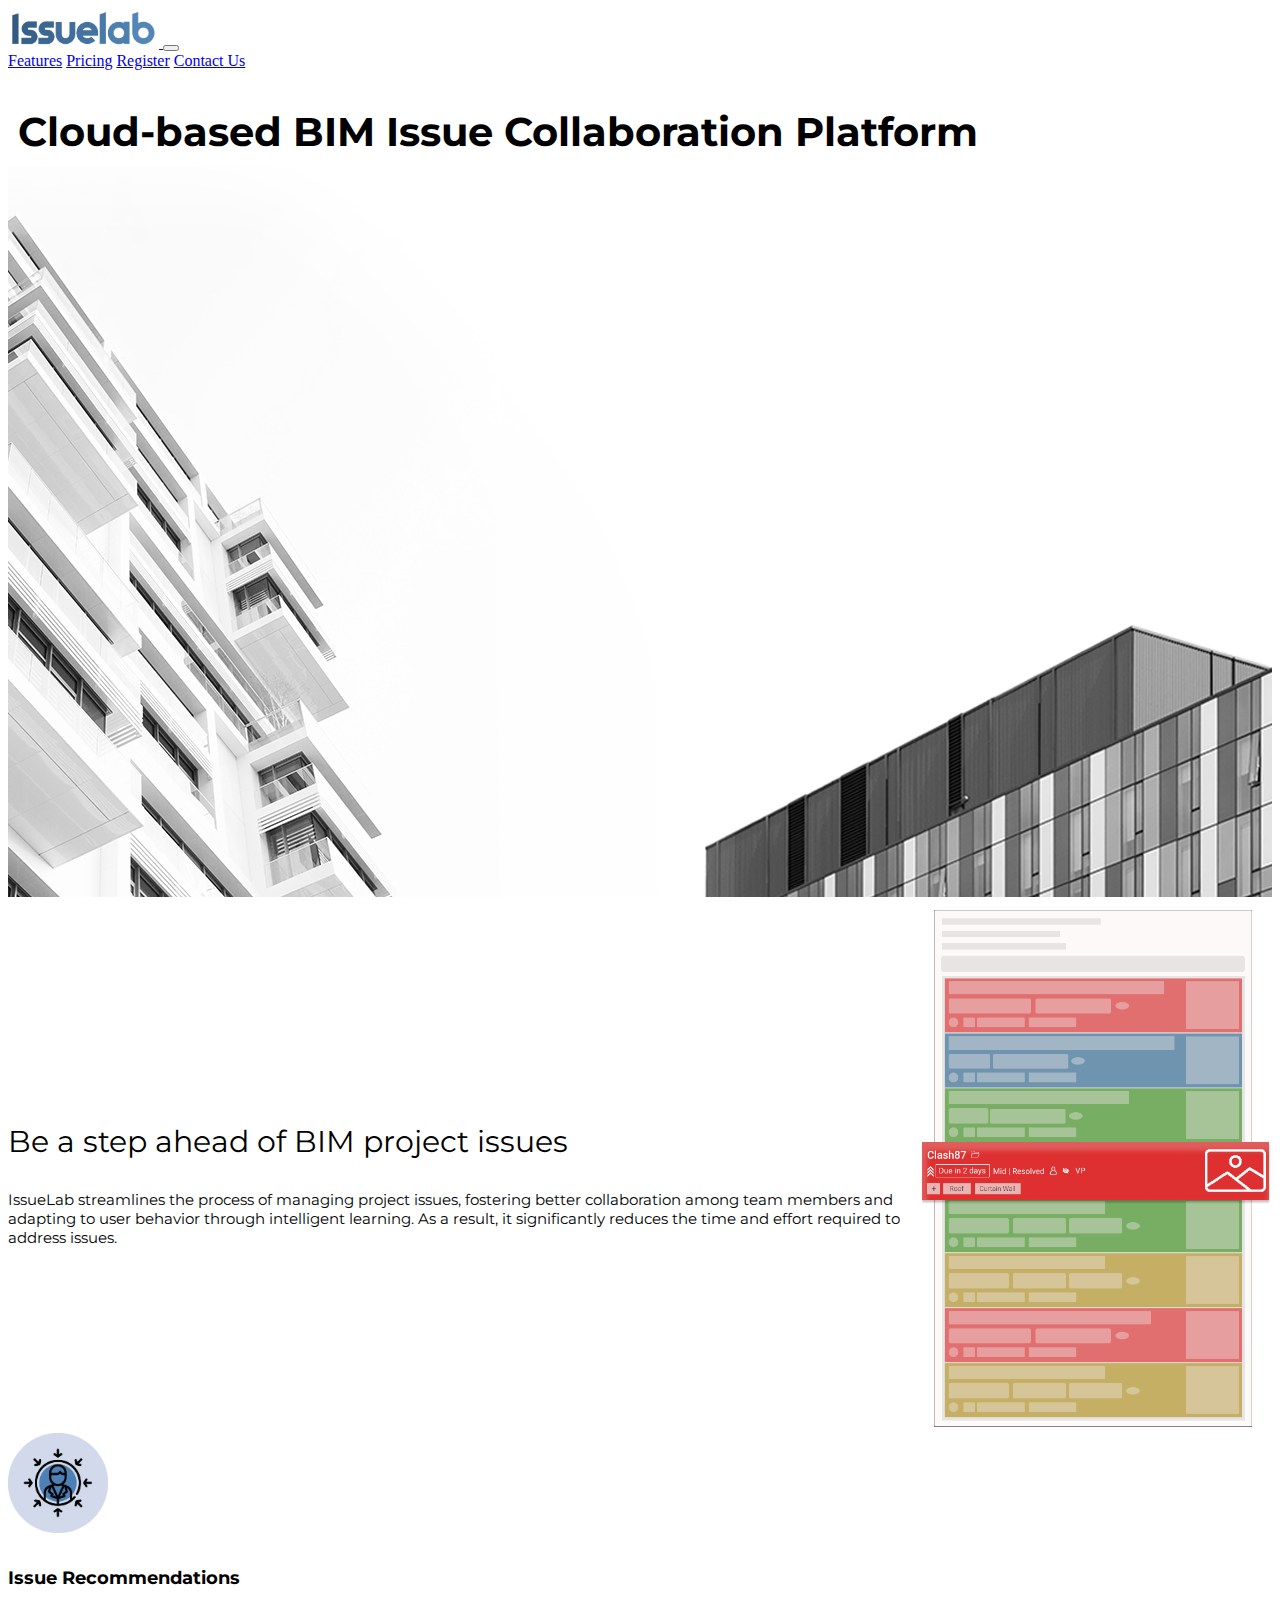
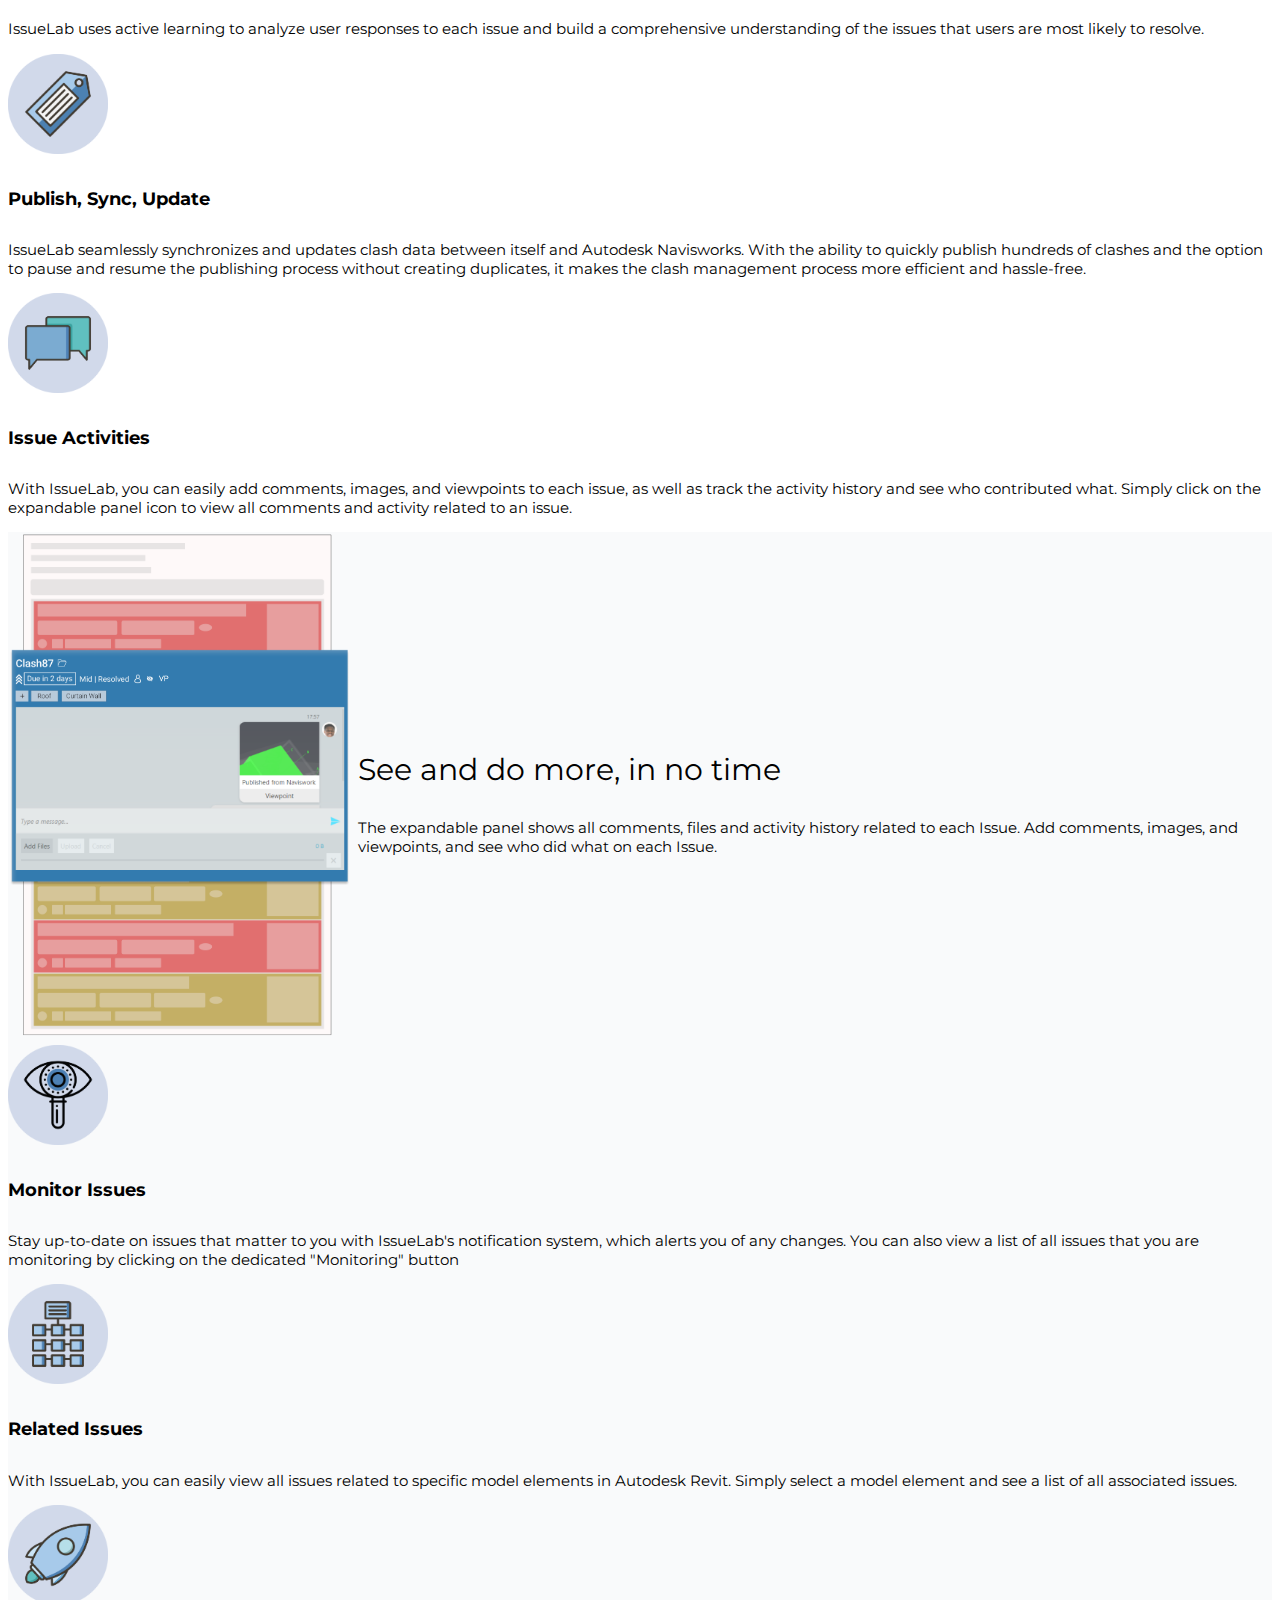
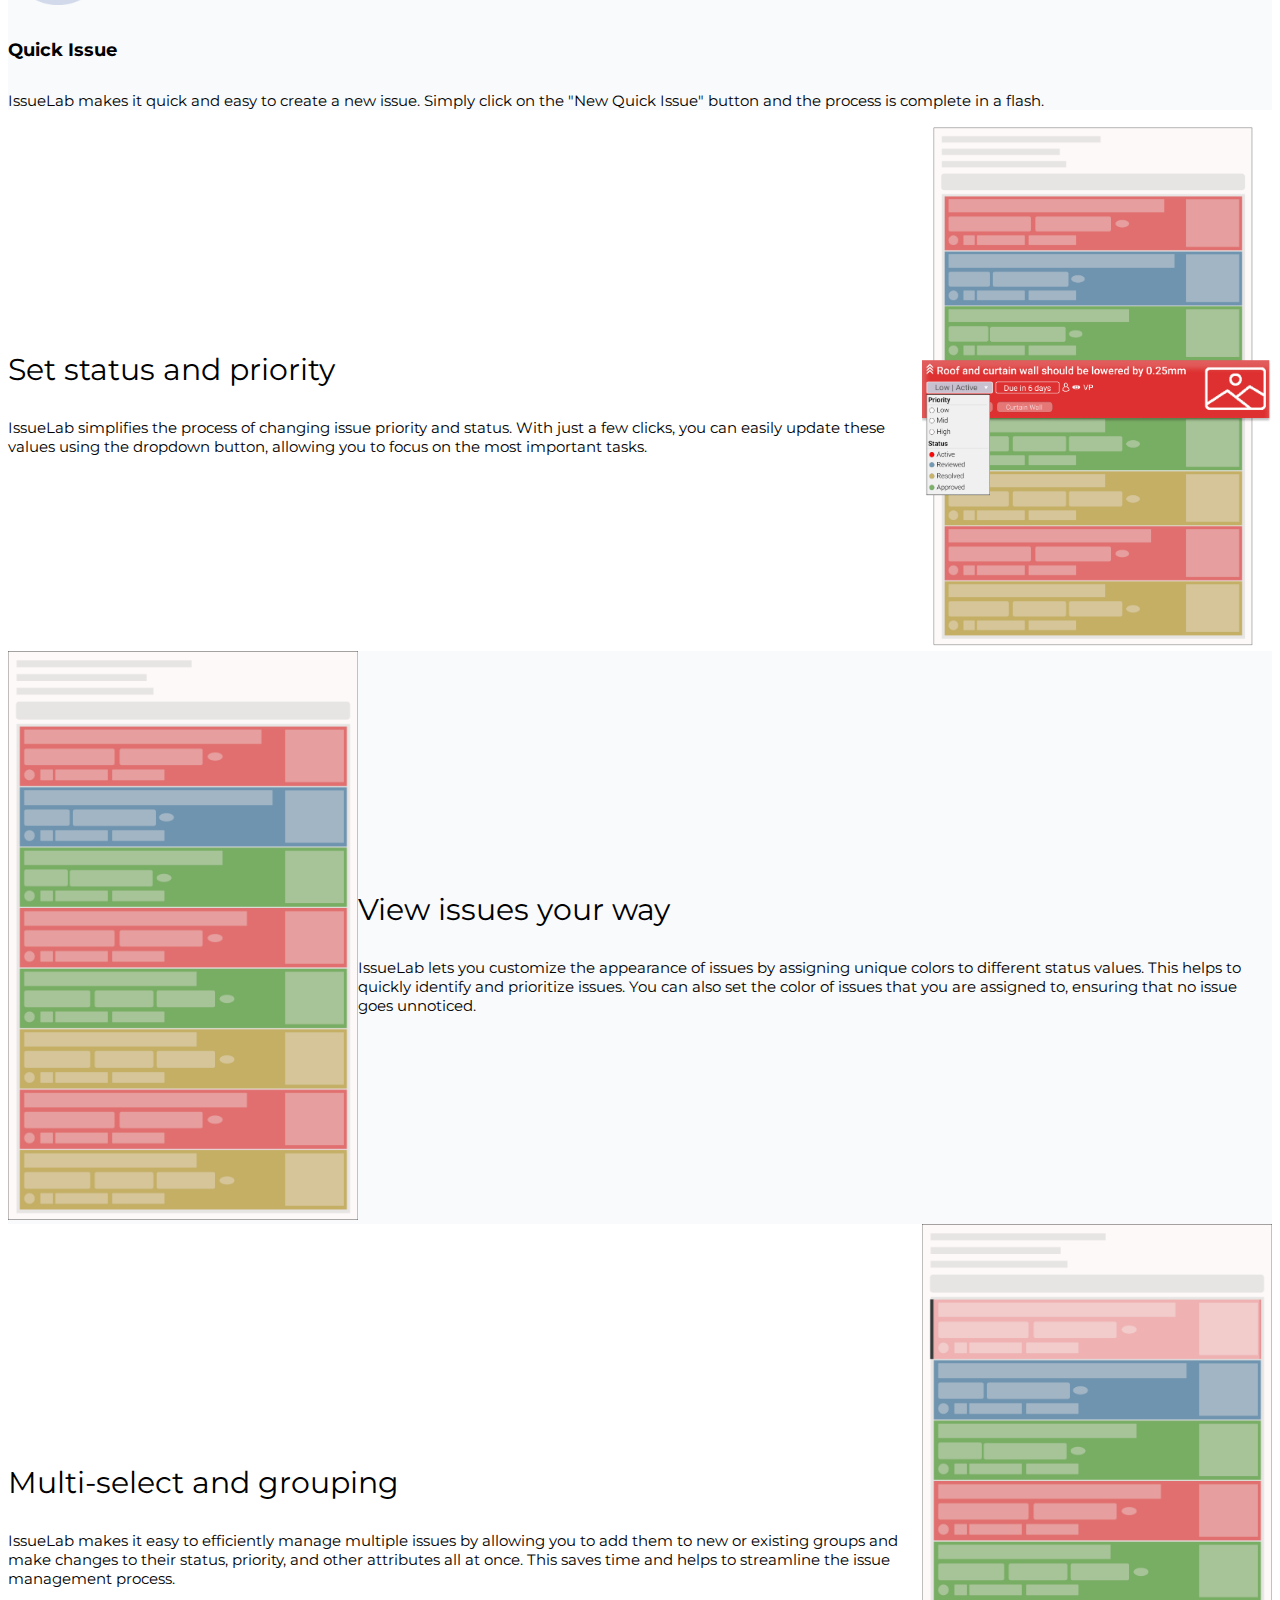
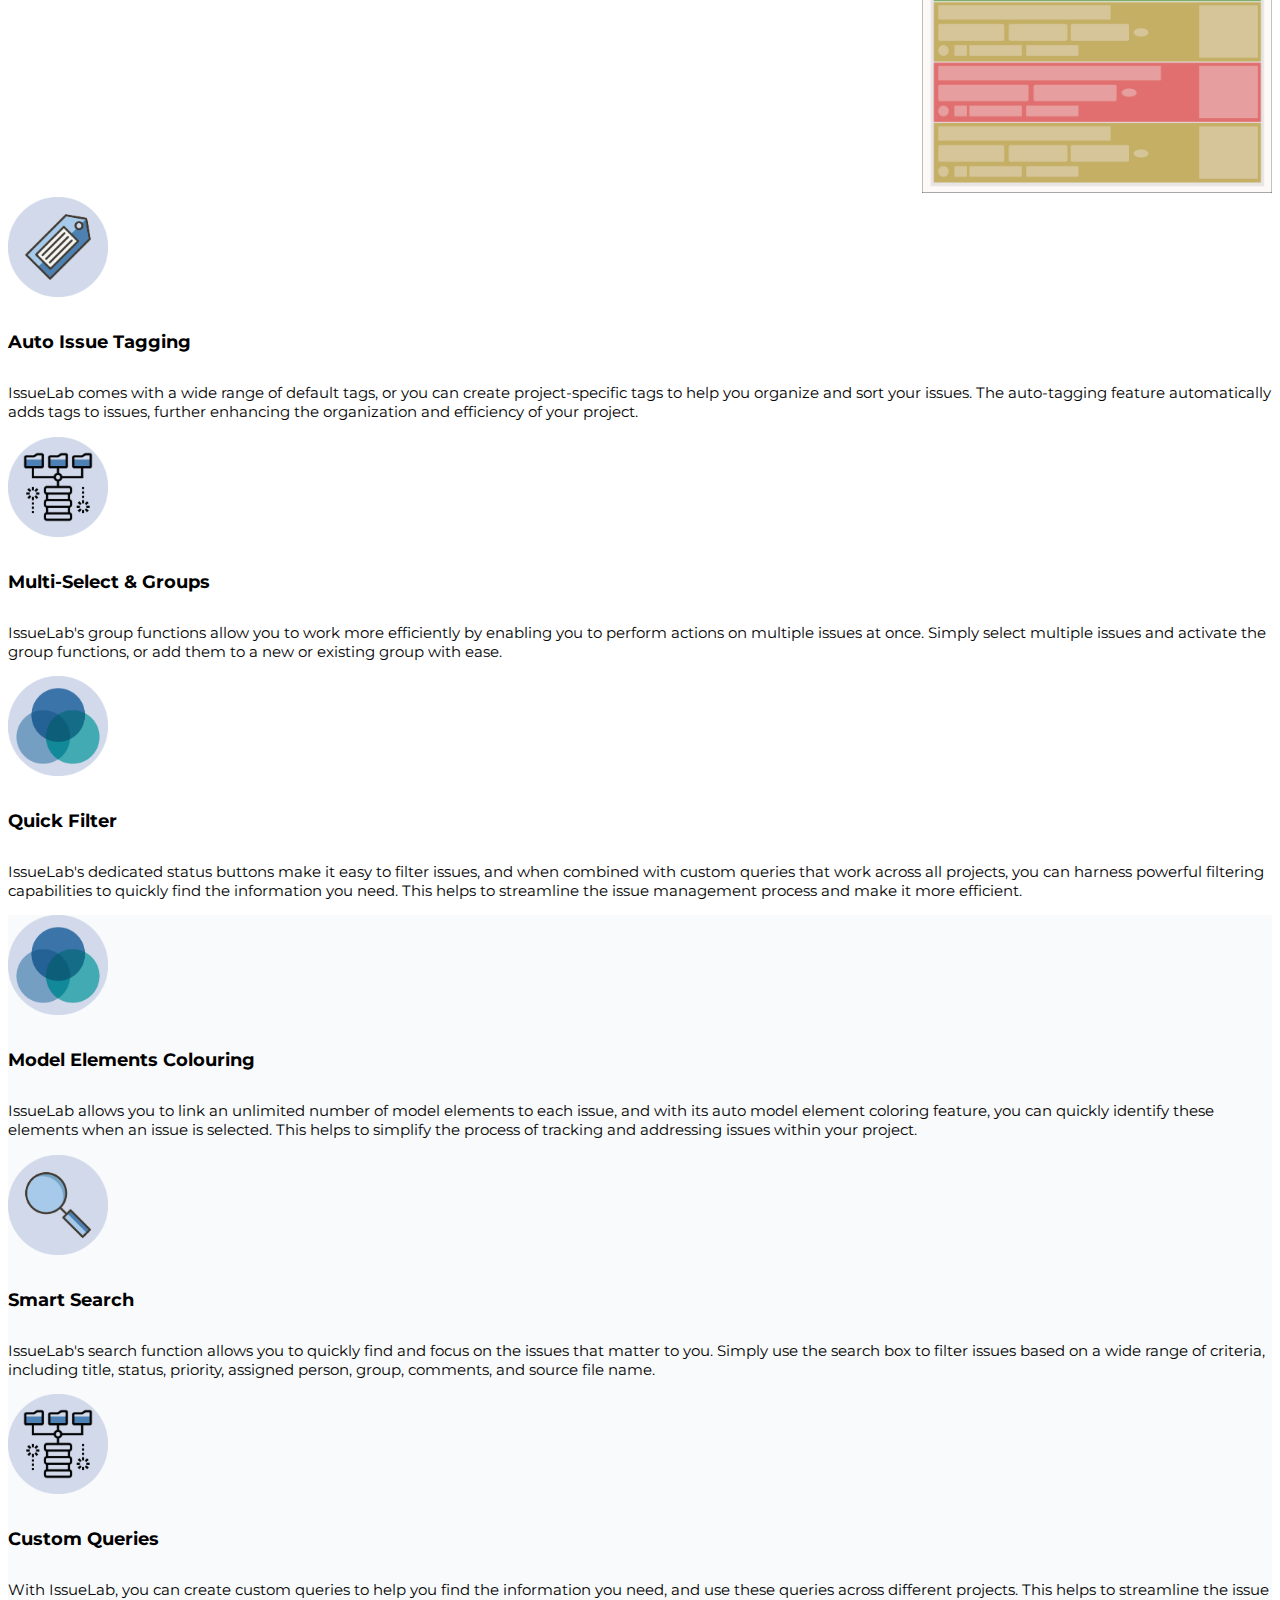
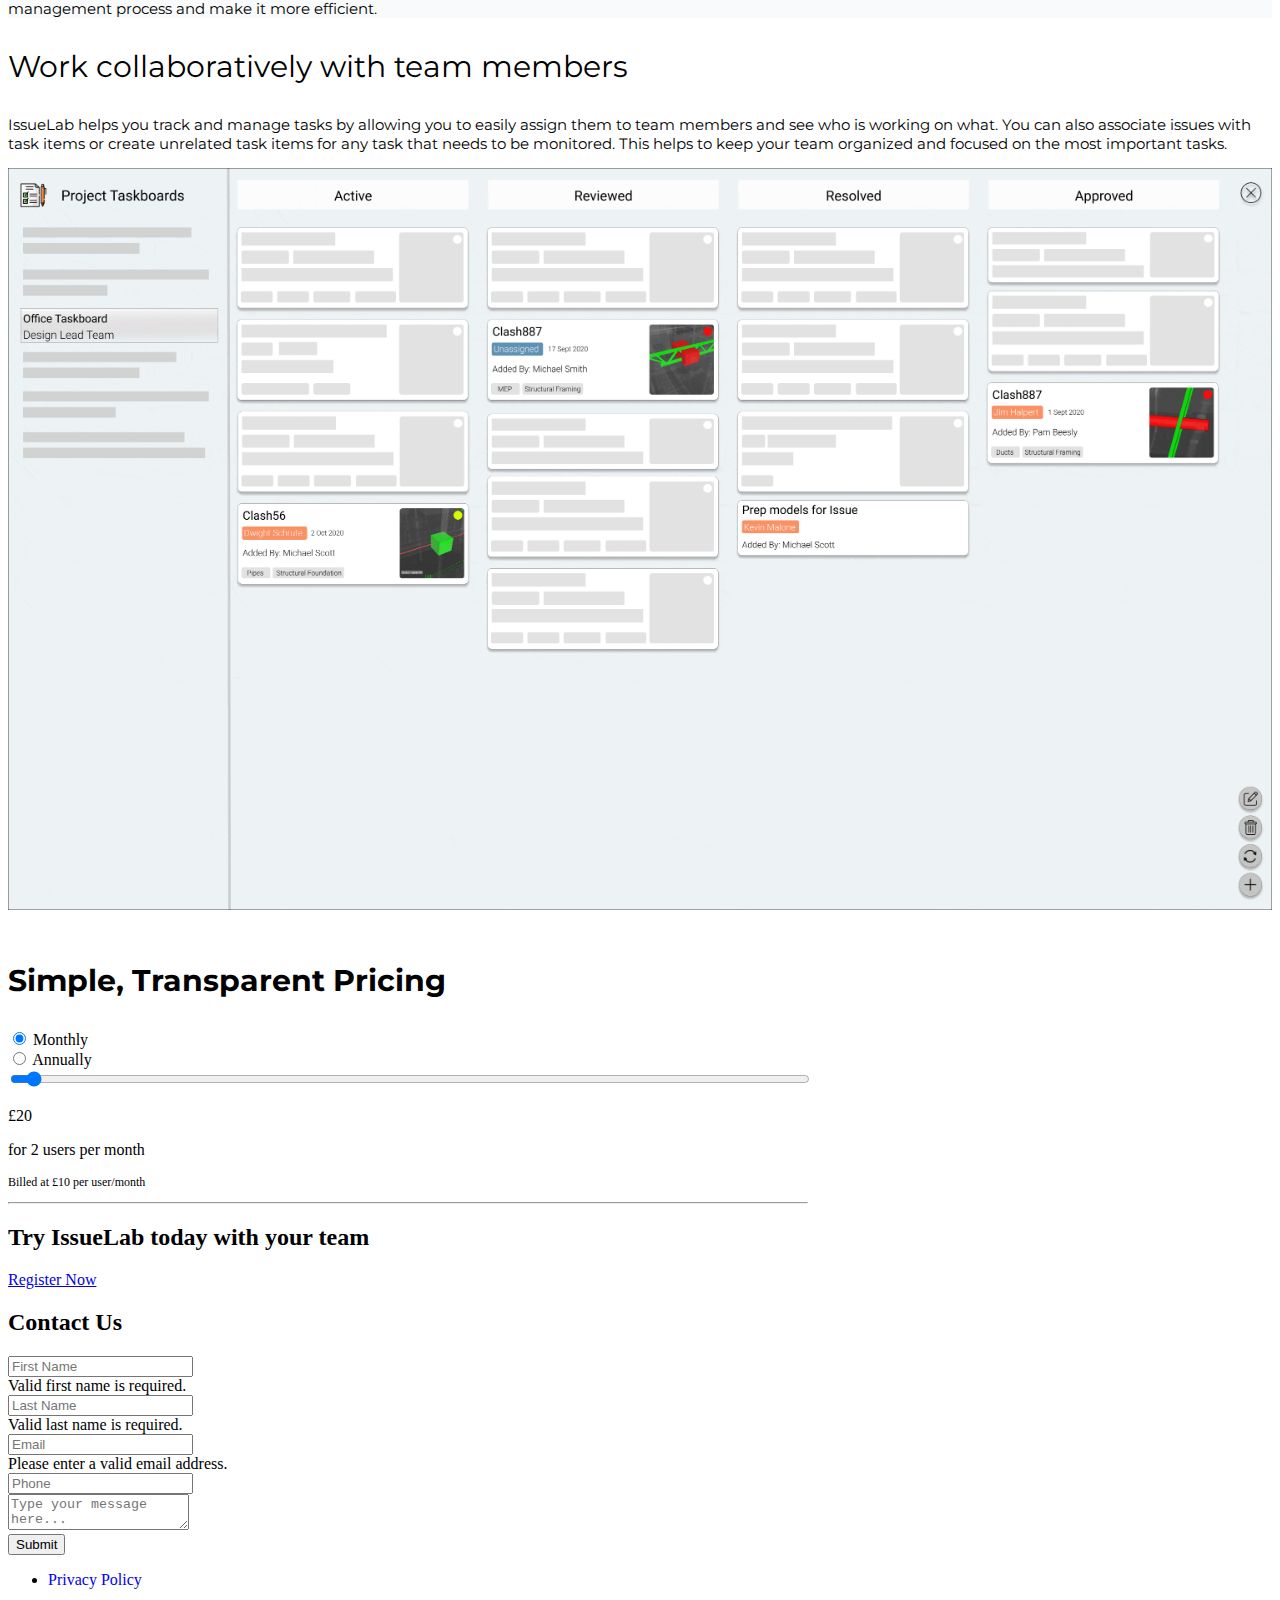
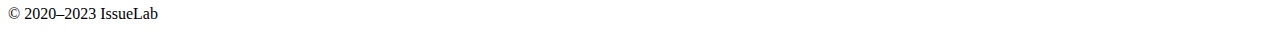
==== commit fe72bac3: "Improved overall site text" ====
--- a/index.html
+++ b/index.html
@@ -1,102 +1,114 @@
 <!DOCTYPE html>
 <html lang="en">
+
 <head>
     <meta charset="UTF-8">
     <meta http-equiv="X-UA-Compatible" content="IE=edge">
     <meta name="viewport" content="width=device-width, initial-scale=1.0">
-    <link href="https://cdn.jsdelivr.net/npm/bootstrap@5.0.2/dist/css/bootstrap.min.css" rel="stylesheet" integrity="sha384-EVSTQN3/azprG1Anm3QDgpJLIm9Nao0Yz1ztcQTwFspd3yD65VohhpuuCOmLASjC" crossorigin="anonymous">
+    <link href="https://cdn.jsdelivr.net/npm/bootstrap@5.0.2/dist/css/bootstrap.min.css" rel="stylesheet"
+        integrity="sha384-EVSTQN3/azprG1Anm3QDgpJLIm9Nao0Yz1ztcQTwFspd3yD65VohhpuuCOmLASjC" crossorigin="anonymous">
     <link href="css/style.css" rel="stylesheet">
     <link href="https://cdnjs.cloudflare.com/ajax/libs/font-awesome/6.2.1/css/all.min.css" rel="stylesheet">
     <link rel="icon" href="images/icon-512.png">
+    <link rel="preconnect" href="https://fonts.googleapis.com">
+    <link rel="preconnect" href="https://fonts.gstatic.com" crossorigin>
+    <link href="https://fonts.googleapis.com/css2?family=Montserrat:wght@100;500&display=swap" rel="stylesheet">
     <title>IssueLab</title>
 </head>
+
 <body>
     <nav class="navbar fixed-top navbar-expand-lg navbar-light bg-light">
         <div class="container-fluid">
             <a class="navbar-brand" href="index.html">
-                <img src="images/issuelab-icon.png" alt=""  height="40" class="d-inline-block align-text-top">
-              </a>
-          <button class="navbar-toggler" type="button" data-bs-toggle="collapse" data-bs-target="#navbarNavAltMarkup" aria-controls="navbarNavAltMarkup" aria-expanded="false" aria-label="Toggle navigation">
-            <span class="navbar-toggler-icon"></span>
-          </button>
-          <div class="collapse navbar-collapse" id="navbarNavAltMarkup">
-            <div class="navbar-nav ms-auto">
-              <a class="nav-link" href="#features">Features</a>
-              <a class="nav-link" href="#pricing">Pricing</a>
-              <a class="nav-link" href="#register">Register</a>
-              <a class="nav-link" href="#contact">Contact Us</a>
-            </div>
-          </div>
-        </div>
-      </nav>
-
-      <div class="banner bg-light position-relative">
+                <img src="images/issuelab-icon.png" alt="" height="40" class="d-inline-block align-text-top">
+            </a>
+            <button class="navbar-toggler" type="button" data-bs-toggle="collapse" data-bs-target="#navbarNavAltMarkup"
+                aria-controls="navbarNavAltMarkup" aria-expanded="false" aria-label="Toggle navigation">
+                <span class="navbar-toggler-icon"></span>
+            </button>
+            <div class="collapse navbar-collapse" id="navbarNavAltMarkup">
+                <div class="navbar-nav ms-auto">
+                    <a class="nav-link" href="#features">Features</a>
+                    <a class="nav-link" href="#pricing">Pricing</a>
+                    <a class="nav-link" href="#register">Register</a>
+                    <a class="nav-link" href="#contact">Contact Us</a>
+                </div>
+            </div>
+        </div>
+    </nav>
+
+    <div class="banner bg-light position-relative">
         <div class="position-absolute top-20 start-50 translate-middle">
-          <h1 class="text-center feature-text">Cloud-based BIM Issue Collaboration Platform</h1>
-        </div>
-      </div>
-
-      <section id="features" class="">
+            <h1 class="text-center header-feature-text">Cloud-based BIM Issue Collaboration Platform</h1>
+        </div>
+    </div>
+
+    <section id="features" class="">
         <div class="oddGridAreaSection ">
             <div class="container parent oddGridArea">
-            <div class="child odd-feature-text p-2">
-                <div class="col-12">
-                    <p class="fs-2 text">Be a <span class="fw-bold">step ahead</span> of BIM project issues</p>
-                </div>
-                <div class="col-12">
-                    IssueLab significantly reduces the amount of time involved in dealing with project issues by improving the way project members work with each other and intelligently learning the way users responds to issues and improving over time.
-                </div>
-            </div>
-            <div class="odd-feature-image image-container">
-                <img class="feature-image" src="images/02-Focus.png" alt="IssueLab interface">
-            </div>
+                <div class="child odd-feature-text p-2">
+                    <div class="col-12">
+                        <p class="text feature-text">Be a <span class="fw-bold">step ahead</span> of BIM project issues</p>
+                    </div>
+                    <div class="col-12 feature-description">
+                        IssueLab streamlines the process of managing project issues, fostering better collaboration among team members and adapting to user behavior through intelligent learning. As a result, it significantly reduces the time and effort required to address issues.
+                    </div>
+                </div>
+                <div class="odd-feature-image image-container">
+                    <img class="feature-image" src="images/02-Focus.png" alt="IssueLab interface">
+                </div>
             </div>
             <div class="row container mx-auto py-3 px-0">
                 <div class="col-xs-12 col-sm-12 col-md-6 col-lg-4 col-xl-4 mb-3">
-                    <div class="card bg-light text-center shadow-sm" >
-                        <div class="additional-feature-img-container p-2">
-                            <img class="additional-feature-img" src="images/issue-recommendation.png" class="card-img-top" alt="issue recommendation image">
-                        </div>
-                        <div class="card-body">
-                          <h5 class="card-title">Issue Recommendations</h5>
-                          <p class="card-text">IssueLab actively studies how users respond to each Issue and builds an understanding of Issues the user is likely to resolve and recommends them.</p>
-                        </div>
-                      </div>
-                </div>
-                <div class="col-xs-12 col-sm-12 col-md-6 col-lg-4 col-xl-4 mb-3">
-                    <div class="card bg-light text-center shadow-sm" >
-                        <div class="additional-feature-img-container p-2">
-                            <img class="additional-feature-img" alt="auto issue tagging" src="images/auto-issue-tagging.png" class="card-img-top" alt="issue recommendation image">
-                        </div>
-                        <div class="card-body">
-                          <h5 class="card-title">Publish, Sync, Update</h5>
-                          <p class="card-text">Sync and update clashes between IssueLab and Autodesk Navisworks. Publish hundreds of clashes in a few minutes, can't wait for all the clashes to be published? IssueLab allows you to stop and resume publishing without creating duplicates.</p>
-                        </div>
-                      </div>
-                </div>
-               
-                <div class="col-xs-12 col-sm-12 col-md-6 col-lg-4 col-xl-4 mb-3">
-                    <div class="card bg-light text-center shadow-sm" >
-                        <div class="additional-feature-img-container p-2">
-                            <img class="additional-feature-img" alt="issue activity UI image" src="images/issue-activities.png" class="card-img-top" alt="issue recommendation image">
-                        </div>
-                        <div class="card-body">
-                          <h5 class="card-title">Issue Activities</h5>
-                          <p class="card-text">Add comments, images, and viewpoints, and see who did what on each Issue. Click on the expandable panel icon and see all comments and activity history related to each Issue.</p>
-                        </div>
-                      </div>
-                </div>
-        </div>
+                    <div class="card bg-light text-center shadow-sm">
+                        <div class="additional-feature-img-container p-2">
+                            <img class="additional-feature-img" src="images/issue-recommendation.png"
+                                class="card-img-top" alt="issue recommendation image">
+                        </div>
+                        <div class="card-body pt-0">
+                            <h5 class="card-title feature-title">Issue Recommendations</h5>
+                            <p class="card-text feature-description">IssueLab uses active learning to analyze user responses to each issue and build a comprehensive understanding of the issues that users are most likely to resolve.</p>
+                        </div>
+                    </div>
+                </div>
+                <div class="col-xs-12 col-sm-12 col-md-6 col-lg-4 col-xl-4 mb-3">
+                    <div class="card bg-light text-center shadow-sm">
+                        <div class="additional-feature-img-container p-2">
+                            <img class="additional-feature-img" alt="auto issue tagging"
+                                src="images/auto-issue-tagging.png" class="card-img-top"
+                                alt="issue recommendation image">
+                        </div>
+                        <div class="card-body pt-0">
+                            <h5 class="card-title feature-title">Publish, Sync, Update</h5>
+                            <p class="card-text feature-description">IssueLab seamlessly synchronizes and updates clash data between itself and Autodesk Navisworks. With the ability to quickly publish hundreds of clashes and the option to pause and resume the publishing process without creating duplicates, it makes the clash management process more efficient and hassle-free.</p>
+                        </div>
+                    </div>
+                </div>
+
+                <div class="col-xs-12 col-sm-12 col-md-6 col-lg-4 col-xl-4 mb-3">
+                    <div class="card bg-light text-center shadow-sm">
+                        <div class="additional-feature-img-container p-2">
+                            <img class="additional-feature-img" alt="issue activity UI image"
+                                src="images/issue-activities.png" class="card-img-top" alt="issue recommendation image">
+                        </div>
+                        <div class="card-body pt-0">
+                            <h5 class="card-title feature-title">Issue Activities</h5>
+                            <p class="card-text feature-description">With IssueLab, you can easily add comments, images, and viewpoints to each issue, as well as track the activity history and see who contributed what. Simply click on the expandable panel icon to view all comments and activity related to an issue.</p>
+                        </div>
+                    </div>
+                </div>
+            </div>
         </div>
 
         <div class="evenGridAreaSection pt-3">
             <div class="container parent evenGridArea">
                 <div class=" child   even-feature-text ">
                     <div class="col-12">
-                        <p class="fs-2 text">See and do more, <span class="fw-bold">in no time</span></p>
-                    </div>
-                    <div class="col-12">
-                        The expandable panel shows all comments, files and activity history related to each Issue. Add comments, images, and viewpoints, and see who did what on each Issue.
+                        <p class="feature-text text">See and do more, <span class="fw-bold">in no time</span></p>
+                    </div>
+                    <div class="col-12 feature-description">
+                        The expandable panel shows all comments, files and activity history related to each Issue. Add
+                        comments, images, and viewpoints, and see who did what on each Issue.
                     </div>
                 </div>
                 <div class="even-feature-image image-container">
@@ -105,293 +117,311 @@
             </div>
             <div class="row container mx-auto py-3 px-0">
                 <div class="col-xs-12 col-sm-12 col-md-6 col-lg-4 col-xl-4 mb-3">
-                    <div class="card bg-light text-center shadow-sm" >
-                        <div class="additional-feature-img-container p-2">
-                            <img class="additional-feature-img" src="images/monitor-issues.png" class="card-img-top" alt="issue recommendation image">
-                        </div>
-                        <div class="card-body">
-                          <h5 class="card-title">Monitor Issues</h5>
-                          <p class="card-text">Stay informed on issues of interest to you and receive notifications with any change. Easily see all monitored issues by selecting the dedicated Monitoring button.</p>
-                        </div>
-                      </div>
-                </div>
-                <div class="col-xs-12 col-sm-12 col-md-6 col-lg-4 col-xl-4 mb-3">
-                    <div class="card bg-light text-center shadow-sm" >
-                        <div class="additional-feature-img-container p-2">
-                            <img class="additional-feature-img" alt="related issue" src="images/related-issues.png" class="card-img-top" alt="issue recommendation image">
-                        </div>
-                        <div class="card-body">
-                          <h5 class="card-title">Related Issues</h5>
-                          <p class="card-text">See all issues related to selected model elements within Autodesk Revit. Select a model elements and see all Issues related to it.</p>
-                        </div>
-                      </div>
-                </div>
-                <div class="col-xs-12 col-sm-12 col-md-6 col-lg-4 col-xl-4 mb-3">
-                    <div class="card bg-light text-center shadow-sm" >
-                        <div class="additional-feature-img-container p-2">
-                            <img class="additional-feature-img" alt="quick issue" src="images/quick-issue.png" class="card-img-top" alt="issue recommendation image">
-                        </div>
-                        <div class="card-body">
-                          <h5 class="card-title">Quick Issue</h5>
-                          <p class="card-text">Create a New Issue in record time. With one click, select "New Quick Issue" and IssueLab does the rest - blink and you'll miss it.</p>
-                        </div>
-                      </div>
-                </div>
-            </div>
-        </div>
-        
+                    <div class="card bg-light text-center shadow-sm">
+                        <div class="additional-feature-img-container p-2">
+                            <img class="additional-feature-img" src="images/monitor-issues.png" class="card-img-top"
+                                alt="issue recommendation image">
+                        </div>
+                        <div class="card-body pt-0">
+                            <h5 class="card-title feature-title">Monitor Issues</h5>
+                            <p class="card-text feature-description">Stay up-to-date on issues that matter to you with IssueLab's notification system, which alerts you of any changes. You can also view a list of all issues that you are monitoring by clicking on the dedicated "Monitoring" button</p>
+                        </div>
+                    </div>
+                </div>
+                <div class="col-xs-12 col-sm-12 col-md-6 col-lg-4 col-xl-4 mb-3">
+                    <div class="card bg-light text-center shadow-sm">
+                        <div class="additional-feature-img-container p-2">
+                            <img class="additional-feature-img" alt="related issue" src="images/related-issues.png"
+                                class="card-img-top" alt="issue recommendation image">
+                        </div>
+                        <div class="card-body pt-0">
+                            <h5 class="card-title feature-title">Related Issues</h5>
+                            <p class="card-text feature-description">With IssueLab, you can easily view all issues related to specific model elements in Autodesk Revit. Simply select a model element and see a list of all associated issues.</p>
+                        </div>
+                    </div>
+                </div>
+                <div class="col-xs-12 col-sm-12 col-md-6 col-lg-4 col-xl-4 mb-3">
+                    <div class="card bg-light text-center shadow-sm">
+                        <div class="additional-feature-img-container p-2">
+                            <img class="additional-feature-img" alt="quick issue" src="images/quick-issue.png"
+                                class="card-img-top" alt="issue recommendation image">
+                        </div>
+                        <div class="card-body pt-0">
+                            <h5 class="card-title feature-title">Quick Issue</h5>
+                            <p class="card-text feature-description">IssueLab makes it quick and easy to create a new issue. Simply click on the "New Quick Issue" button and the process is complete in a flash.</p>
+                        </div>
+                    </div>
+                </div>
+            </div>
+        </div>
+
         <div class="oddGridAreaSection  py-3">
             <div class="container parent oddGridArea">
-            <div class="child odd-feature-text p-2">
-                <div class="col-12">
-                    <p class="fs-2 text">Set status and priority</p>
-                </div>
-                <div class="col-12">
-                    Changing Issue priority and status does not  get any easier. Use the dropdown button to change them effortlessly, so you can get back to what really matters.
-                </div>
-            </div>
-            <div class="odd-feature-image image-container">
-                <img class="feature-image" alt="Status and Priority" src="images/02-Focus-Status and Priority.png">
-            </div>
-        </div>
+                <div class="child odd-feature-text p-2">
+                    <div class="col-12">
+                        <p class="feature-text text">Set status and priority</p>
+                    </div>
+                    <div class="feature-description col-12">
+                        IssueLab simplifies the process of changing issue priority and status. With just a few clicks, you can easily update these values using the dropdown button, allowing you to focus on the most important tasks.
+                    </div>
+                </div>
+                <div class="odd-feature-image image-container">
+                    <img class="feature-image" alt="Status and Priority" src="images/02-Focus-Status and Priority.png">
+                </div>
+            </div>
         </div>
         <div class="evenGridAreaSection py-3 ">
             <div class="container parent evenGridArea">
                 <div class=" child   even-feature-text p-2">
-                <div class="col-12">
-                    <p class="fs-2 text">View issues <span class="fw-bold">your way</span></p>
-                </div>
-                <div class="col-12">
-                    Make issues easy to identify by creating a unique look with custom Issue status colours. You can also set the colour of Issues you're assigned to so no issue goes unnoticed.  
-                </div>
-            </div>
-            <div class="even-feature-image image-container">
-                <img class="feature-image" alt="Status Color" src="images/Status-color.gif">
-            </div>
-        </div>
-    </div>
+                    <div class="col-12">
+                        <p class="feature-text text">View issues <span class="fw-bold">your way</span></p>
+                    </div>
+                    <div class="feature-description col-12">IssueLab lets you customize the appearance of issues by assigning unique colors to different status values. This helps to quickly identify and prioritize issues. You can also set the color of issues that you are assigned to, ensuring that no issue goes unnoticed.
+                    </div>
+                </div>
+                <div class="even-feature-image image-container">
+                    <img class="feature-image" alt="Status Color" src="images/Status-color.gif">
+                </div>
+            </div>
+        </div>
         <div class="oddGridAreaSection pt-3">
             <div class="container parent oddGridArea">
-            <div class="child odd-feature-text p-2">
-                <div class="col-12">
-                    <p class="fs-2 text">Multi-select and grouping</p>
-                </div>
-                <div class="col-12">
-                    Add issues to new or an existing group, change status, priority and so on. IssueLab makes it incredibly easy to make changes to multiple issues all at once.
-                </div>
-            </div>
-            <div class="odd-feature-image image-container">
-                <img class="feature-image" alt="Multi-selection" src="images/Mult-selection.gif">
-            </div>
-            </div>
-            
+                <div class="child odd-feature-text p-2">
+                    <div class="col-12">
+                        <p class="feature-text text">Multi-select and grouping</p>
+                    </div>
+                    <div class="feature-description col-12">
+                        IssueLab makes it easy to efficiently manage multiple issues by allowing you to add them to new or existing groups and make changes to their status, priority, and other attributes all at once. This saves time and helps to streamline the issue management process.
+                    </div>
+                </div>
+                <div class="odd-feature-image image-container">
+                    <img class="feature-image" alt="Multi-selection" src="images/Mult-selection.gif">
+                </div>
+            </div>
+
 
             <div class="row container mx-auto pt-3 px-0">
-            <div class="col-xs-12 col-sm-12 col-md-6 col-lg-4 col-xl-4 mb-3">
-                <div class="card bg-light text-center shadow-sm" >
-                    <div class="additional-feature-img-container p-2">
-                        <img class="additional-feature-img" alt="auto issue tagging" src="images/auto-issue-tagging.png" class="card-img-top" alt="issue recommendation image">
-                    </div>
-                    <div class="card-body">
-                      <h5 class="card-title">Auto Issue Tagging</h5>
-                      <p class="card-text">IssueLab comes default with hundreds of tags or create project specific tags. Auto issue tagging helps sort issues keeping them organized.</p>
-                    </div>
-                  </div>
-            </div>
-            <div class="col-xs-12 col-sm-12 col-md-6 col-lg-4 col-xl-4 mb-3">
-                <div class="card bg-light text-center shadow-sm" >
-                    <div class="additional-feature-img-container p-2">
-                        <img class="additional-feature-img" alt="multiselect and groups" src="images/multiselect-groups.png" class="card-img-top" alt="issue recommendation image">
-                    </div>
-                    <div class="card-body">
-                      <h5 class="card-title">Multi-Select & Groups</h5>
-                      <p class="card-text">Perform group functions and work smarter not harder. Select more than one Issue and activate the groups functions or easily add Issues to a new or existing group.
-                    </p>
-                    </div>
-                  </div>
-            </div>
-            <div class="col-xs-12 col-sm-12 col-md-6 col-lg-4 col-xl-4 mb-3">
-                <div class="card bg-light text-center shadow-sm" >
-                    <div class="additional-feature-img-container p-2">
-                        <img class="additional-feature-img" alt="element coloring" src="images/element-coloring.png" class="card-img-top" alt="issue recommendation image">
-                    </div>
-                    <div class="card-body">
-                      <h5 class="card-title">Quick Filter</h5>
-                      <p class="card-text">Easily accessible dedicated status buttons to quickly filter Issues. Combine this with custom queries that works across all projects and what you get is powerful filtering capabilities.</p>
-                    </div>
-                  </div>
-            </div>
-           </div>
+                <div class="col-xs-12 col-sm-12 col-md-6 col-lg-4 col-xl-4 mb-3">
+                    <div class="card bg-light text-center shadow-sm">
+                        <div class="additional-feature-img-container p-2">
+                            <img class="additional-feature-img" alt="auto issue tagging"
+                                src="images/auto-issue-tagging.png" class="card-img-top"
+                                alt="issue recommendation image">
+                        </div>
+                        <div class="card-body pt-0">
+                            <h5 class="card-title feature-title">Auto Issue Tagging</h5>
+                            <p class="card-text feature-description">IssueLab comes with a wide range of default tags, or you can create project-specific tags to help you organize and sort your issues. The auto-tagging feature automatically adds tags to issues, further enhancing the organization and efficiency of your project.</p>
+                        </div>
+                    </div>
+                </div>
+                <div class="col-xs-12 col-sm-12 col-md-6 col-lg-4 col-xl-4 mb-3">
+                    <div class="card bg-light text-center shadow-sm">
+                        <div class="additional-feature-img-container p-2">
+                            <img class="additional-feature-img" alt="multiselect and groups"
+                                src="images/multiselect-groups.png" class="card-img-top"
+                                alt="issue recommendation image">
+                        </div>
+                        <div class="card-body pt-0">
+                            <h5 class="card-title feature-title">Multi-Select & Groups</h5>
+                            <p class="card-text feature-description">IssueLab's group functions allow you to work more efficiently by enabling you to perform actions on multiple issues at once. Simply select multiple issues and activate the group functions, or add them to a new or existing group with ease.
+                            </p>
+                        </div>
+                    </div>
+                </div>
+                <div class="col-xs-12 col-sm-12 col-md-6 col-lg-4 col-xl-4 mb-3">
+                    <div class="card bg-light text-center shadow-sm">
+                        <div class="additional-feature-img-container p-2">
+                            <img class="additional-feature-img" alt="element coloring" src="images/element-coloring.png"
+                                class="card-img-top" alt="issue recommendation image">
+                        </div>
+                        <div class="card-body pt-0">
+                            <h5 class="card-title feature-title">Quick Filter</h5>
+                            <p class="card-text feature-description">IssueLab's dedicated status buttons make it easy to filter issues, and when combined with custom queries that work across all projects, you can harness powerful filtering capabilities to quickly find the information you need. This helps to streamline the issue management process and make it more efficient.</p>
+                        </div>
+                    </div>
+                </div>
+            </div>
 
         </div>
         <div class="evenGridAreaSection ">
             <div class="row container mx-auto py-3 px-0">
                 <div class="col-xs-12 col-sm-12 col-md-6 col-lg-4 col-xl-4 mb-3">
-                    <div class="card bg-light text-center shadow-sm" >
-                        <div class="additional-feature-img-container p-2">
-                            <img class="additional-feature-img" alt="element coloring" src="images/element-coloring.png" class="card-img-top" alt="issue recommendation image">
-                        </div>
-                        <div class="card-body">
-                          <h5 class="card-title">Model Elements Colouring</h5>
-                          <p class="card-text">IssueLab allows you to associate unlimited number of model elements to each Issue. With auto model element colouring you can easily spot these elements when an Issue is selected.</p>
-                        </div>
-                      </div>
-                </div>
-         
-                <div class="col-xs-12 col-sm-12 col-md-6 col-lg-4 col-xl-4 mb-3">
-                    <div class="card bg-light text-center shadow-sm" >
-                        <div class="additional-feature-img-container p-2">
-                            <img class="additional-feature-img" alt="smart search" src="images/smart-search.png" class="card-img-top" alt="issue recommendation image">
-                        </div>
-                        <div class="card-body">
-                          <h5 class="card-title">Smart Search</h5>
-                          <p class="card-text">Search through list of issues so you can focus on only what matters to you. Use the search box to filter Issues based on Title, Status, Priority, Assigned, Group, Comments, Source file name and so on.</p>
-                        </div>
-                      </div>
-                </div>
-        
-            <div class="col-xs-12 col-sm-12 col-md-6 col-lg-4 col-xl-4 mb-3">
-                <div class="card bg-light text-center shadow-sm" >
-                    <div class="additional-feature-img-container p-2">
-                        <img class="additional-feature-img" alt="multiselect-groups" src="images/multiselect-groups.png" class="card-img-top" alt="issue recommendation image">
-                    </div>
-                    <div class="card-body">
-                      <h5 class="card-title">Custom Queries</h5>
-                      <p class="card-text">Create custom queries and use them across different projects</p>
-                    </div>
-                  </div>
-            </div>
-            </div>
-        </div>
-       
+                    <div class="card bg-light text-center shadow-sm">
+                        <div class="additional-feature-img-container p-2">
+                            <img class="additional-feature-img" alt="element coloring" src="images/element-coloring.png"
+                                class="card-img-top" alt="issue recommendation image">
+                        </div>
+                        <div class="card-body pt-0">
+                            <h5 class="card-title feature-title">Model Elements Colouring</h5>
+                            <p class="card-text feature-description">IssueLab allows you to link an unlimited number of model elements to each issue, and with its auto model element coloring feature, you can quickly identify these elements when an issue is selected. This helps to simplify the process of tracking and addressing issues within your project.</p>
+                        </div>
+                    </div>
+                </div>
+
+                <div class="col-xs-12 col-sm-12 col-md-6 col-lg-4 col-xl-4 mb-3">
+                    <div class="card bg-light text-center shadow-sm">
+                        <div class="additional-feature-img-container p-2">
+                            <img class="additional-feature-img" alt="smart search" src="images/smart-search.png"
+                                class="card-img-top" alt="issue recommendation image">
+                        </div>
+                        <div class="card-body pt-0">
+                            <h5 class="card-title feature-title">Smart Search</h5>
+                            <p class="card-text feature-description">IssueLab's search function allows you to quickly find and focus on the issues that matter to you. Simply use the search box to filter issues based on a wide range of criteria, including title, status, priority, assigned person, group, comments, and source file name.</p>
+                        </div>
+                    </div>
+                </div>
+
+                <div class="col-xs-12 col-sm-12 col-md-6 col-lg-4 col-xl-4 mb-3">
+                    <div class="card bg-light text-center shadow-sm">
+                        <div class="additional-feature-img-container p-2">
+                            <img class="additional-feature-img" alt="multiselect-groups"
+                                src="images/multiselect-groups.png" class="card-img-top"
+                                alt="issue recommendation image">
+                        </div>
+                        <div class="card-body pt-0">
+                            <h5 class="card-title feature-title">Custom Queries</h5>
+                            <p class="card-text feature-description">With IssueLab, you can create custom queries to help you find the information you need, and use these queries across different projects. This helps to streamline the issue management process and make it more efficient.</p>
+                        </div>
+                    </div>
+                </div>
+            </div>
+        </div>
+
         <div class="row text-center container mx-auto mb-2">
             <div class="col-xs-12 col-sm-12 col-md-12 col-lg-12 col-xl-12">
-                <p class="fs-2 text"><span class="fw-bold">Work collaboratively</span> with team members</p>
+                <p class="feature-text text"><span class="fw-bold">Work collaboratively</span> with team members</p>
             </div>
             <div class="col-xs-12 col-sm-12 col-md-12 col-lg-12 col-xl-12">
-                <p>See who is doing what. Assign task to a team member effortlessly. Associate Issues to each task item or create unrelated task items for any task that needs to be monitored. </p>
+                <p class="feature-description" >IssueLab helps you track and manage tasks by allowing you to easily assign them to team members and see who is working on what. You can also associate issues with task items or create unrelated task items for any task that needs to be monitored. This helps to keep your team organized and focused on the most important tasks.</p>
             </div>
             <div class="col-xs-12 col-sm-12 col-md-12 col-lg-12 col-xl-12">
-                <img src="images/Taskboard_optimized.gif" alt="Taskboard" id="collab-image" >
+                <img src="images/Taskboard_optimized.gif" alt="Taskboard" id="collab-image">
             </div>
         </div>
     </section>
     <span id="pricing">&nbsp;</span>
-    <section  class="label bg-light text-center py-3 mb-4" >
+    <section class="label bg-light text-center py-3 mb-4">
         <div class="container pricing-register-container ">
-            <div  class="pt-1">
-                <h3 class="fw-light">Simple, Transparent <span class="fw-bold">Pricing</span></h3>
-    
+            <div class="pt-1">
+                <h3 class="feature-text">Simple, Transparent <span class="fw-bold">Pricing</span></h3>
+
                 <div class=" row">
                     <div class="col-6">
-                        <input class="form-check-input" type="radio" name="flexRadioDefault" id="monthlySubRadio" checked>
+                        <input class="form-check-input" type="radio" name="flexRadioDefault" id="monthlySubRadio"
+                            checked>
                         <label class="form-check-label" for="subscriptionType">
-                          Monthly
+                            Monthly
                         </label>
                     </div>
                     <div class="col-6">
-                        <input class="form-check-input" type="radio" name="flexRadioDefault" id="annualSubRadio" >
+                        <input class="form-check-input" type="radio" name="flexRadioDefault" id="annualSubRadio">
                         <label class="form-check-label" for="subscriptionType">
-                          Annually
+                            Annually
                         </label>
                     </div>
 
-                  
-                   
-                  </div>
-
-                  <div class="slidecontainer mt-3">
-                    <input id="slide" type="range" min="1" max="50" step="1" value="2" class="slider" id="myRange" style="width: 100%;">
-                  </div>
-
-                  <p id="teamPriceValue" class="d-inline fs-3 text">£225</p>
-                  <p id="teamPriceValueText" class="d-inline fw-light fst-italic fs-6 text"> for 2 users per year</p>
-                  <p id="priceInfoDetails" class="fw-light fs-6 text mt-2">Billed at £10 per user/month</p>
-    
-            </div>
-    
-    <hr>
+
+
+                </div>
+
+                <div class="slidecontainer mt-3">
+                    <input id="slide" type="range" min="1" max="50" step="1" value="2" class="slider" id="myRange"
+                        style="width: 100%;">
+                </div>
+
+                <p id="teamPriceValue" class="d-inline fs-3 text">£225</p>
+                <p id="teamPriceValueText" class="d-inline fw-light fst-italic fs-6 text"> for 2 users per year</p>
+                <p id="priceInfoDetails" class="fw-light text mt-2">Billed at £10 per user/month</p>
+
+            </div>
+
+            <hr>
 
             <div id="register" class="mt-4">
                 <h2 class="fw-light fst-italic">Try <span class="fw-bold">IssueLab</span> today with your team</h2>
                 <a href="#" class="btn btn-secondary">Register Now</a>
             </div>
         </div>
-       
-       
+
+
     </section>
 
     <section class="container" id="contact">
-          <div class="card col-xs-12 col-sm-12 col-md-6 col-lg-6 col-xl-6 mx-auto bg-light p-3">
-           
-           
-                <div class="pb-3 text-center">
-                    <h2>Contact Us</h2>
-                  </div>
-              <form class="needs-validation" novalidate="">
+        <div class="card col-xs-12 col-sm-12 col-md-6 col-lg-6 col-xl-6 mx-auto bg-light p-3">
+
+
+            <div class="pb-3 text-center">
+                <h2>Contact Us</h2>
+            </div>
+            <form class="needs-validation" novalidate="">
                 <div class="row g-3">
-                  <div class="col-sm-6">
-                    <!-- <label for="firstName" class="form-label">First name</label> -->
-                    <input type="text" class="form-control" id="firstName" placeholder="First Name" value="" required="">
-                    <div class="invalid-feedback">
-                      Valid first name is required.
-                    </div>
-                  </div>
-      
-                  <div class="col-sm-6">
-                    <!-- <label for="lastName" class="form-label">Last name</label> -->
-                    <input type="text" class="form-control" id="lastName" placeholder="Last Name" value="" required="">
-                    <div class="invalid-feedback">
-                      Valid last name is required.
-                    </div>
-                  </div>
-      
-      
-                  <div class="col-12">
-                    <!-- <label for="email" class="form-label">Email</label> -->
-                    <input type="email" class="form-control" id="email" placeholder="Email">
-                    <div class="invalid-feedback">
-                      Please enter a valid email address.
-                    </div>
-                  </div>
-      
-                  <div class="col-12">
-                    <!-- <label for="phone" class="form-label">Phone</label> -->
-                    <input type="text" class="form-control" id="phone" placeholder="Phone" required="">
-                    
-                  </div>
-      
-                  <div class="col-12">
-                    <!-- <label for="message" class="form-label">Message<span class="text-muted"></span></label> -->
-                    <textarea type="text" class="form-control"  placeholder="Type your message here..."></textarea>
-                  </div>
-      
-                </div>
-      
+                    <div class="col-sm-6">
+                        <!-- <label for="firstName" class="form-label">First name</label> -->
+                        <input type="text" class="form-control" id="firstName" placeholder="First Name" value=""
+                            required="">
+                        <div class="invalid-feedback">
+                            Valid first name is required.
+                        </div>
+                    </div>
+
+                    <div class="col-sm-6">
+                        <!-- <label for="lastName" class="form-label">Last name</label> -->
+                        <input type="text" class="form-control" id="lastName" placeholder="Last Name" value=""
+                            required="">
+                        <div class="invalid-feedback">
+                            Valid last name is required.
+                        </div>
+                    </div>
+
+
+                    <div class="col-12">
+                        <!-- <label for="email" class="form-label">Email</label> -->
+                        <input type="email" class="form-control" id="email" placeholder="Email">
+                        <div class="invalid-feedback">
+                            Please enter a valid email address.
+                        </div>
+                    </div>
+
+                    <div class="col-12">
+                        <!-- <label for="phone" class="form-label">Phone</label> -->
+                        <input type="text" class="form-control" id="phone" placeholder="Phone" required="">
+
+                    </div>
+
+                    <div class="col-12">
+                        <!-- <label for="message" class="form-label">Message<span class="text-muted"></span></label> -->
+                        <textarea type="text" class="form-control" placeholder="Type your message here..."></textarea>
+                    </div>
+
+                </div>
+
                 <div class="text-center ">
                     <button class="btn btn-secondary btn-lg mt-3" type="submit">Submit</button>
                 </div>
-                
-              </form>
-            </div>
-          </div>
-      </section>
-
- 
-   <!-- Footer -->
-   <footer class="mt-4 bg-light pt-2 text-muted text-center text-small">
-    <ul class="list-inline">
-        <li class="list-inline-item footer-link"><a href="#" class="text-muted">Privacy Policy</a></li>
-        <!-- <li class="list-inline-item footer-link "><a href="#" class="text-muted" >Terms and Conditions</a></li> -->
-      </ul>
-    <p class="pb-3 mb-0">© 2020–2023 IssueLab</p>
-   
-  </footer>
-<!-- Footer -->
-
-       
-    <script src="https://cdn.jsdelivr.net/npm/bootstrap@5.0.2/dist/js/bootstrap.bundle.min.js" integrity="sha384-MrcW6ZMFYlzcLA8Nl+NtUVF0sA7MsXsP1UyJoMp4YLEuNSfAP+JcXn/tWtIaxVXM" crossorigin="anonymous"></script>
+
+            </form>
+        </div>
+        </div>
+    </section>
+
+
+    <!-- Footer -->
+    <footer class="mt-4 bg-light pt-2 text-muted text-center text-small">
+        <ul class="list-inline">
+            <li class="list-inline-item footer-link"><a href="/pages/privacy-policy.html" class="text-muted">Privacy Policy</a></li>
+            <!-- <li class="list-inline-item footer-link "><a href="#" class="text-muted" >Terms and Conditions</a></li> -->
+        </ul>
+        <p class="pb-3 mb-0">© 2020–2023 IssueLab</p>
+
+    </footer>
+    <!-- Footer -->
+
+
+    <script src="https://cdn.jsdelivr.net/npm/bootstrap@5.0.2/dist/js/bootstrap.bundle.min.js"
+        integrity="sha384-MrcW6ZMFYlzcLA8Nl+NtUVF0sA7MsXsP1UyJoMp4YLEuNSfAP+JcXn/tWtIaxVXM"
+        crossorigin="anonymous"></script>
 
     <script src="index.js"></script>
 </body>
+
 </html>--- a/css/style.css
+++ b/css/style.css
@@ -51,6 +51,8 @@
     justify-content: center;
   }
 
+ 
+
 .image-container{
     width:100%;
     text-align:center;
@@ -60,9 +62,31 @@
     width: 100%;
 }
 
-.feature-text {
+.feature-description {
+    font-family: 'Montserrat', sans-serif;
+    font-size:0.95rem;
+}
+
+.feature-title {
+    font-family: 'Montserrat', sans-serif;
+    font-size: 18px;
+    font-weight: bold;
+}
+
+.header-feature-text {
     background-color: rgba(255, 255, 255, 0.7);
     padding: 10px;
+    font-family: 'Montserrat', sans-serif;
+    font-size: 40px;
+}
+
+.feature-text {
+    font-family: 'Montserrat', sans-serif;
+    font-size: 30px;
+}
+
+#priceInfoDetails {
+    font-size: 12px;
 }
 
 .oddGridArea {
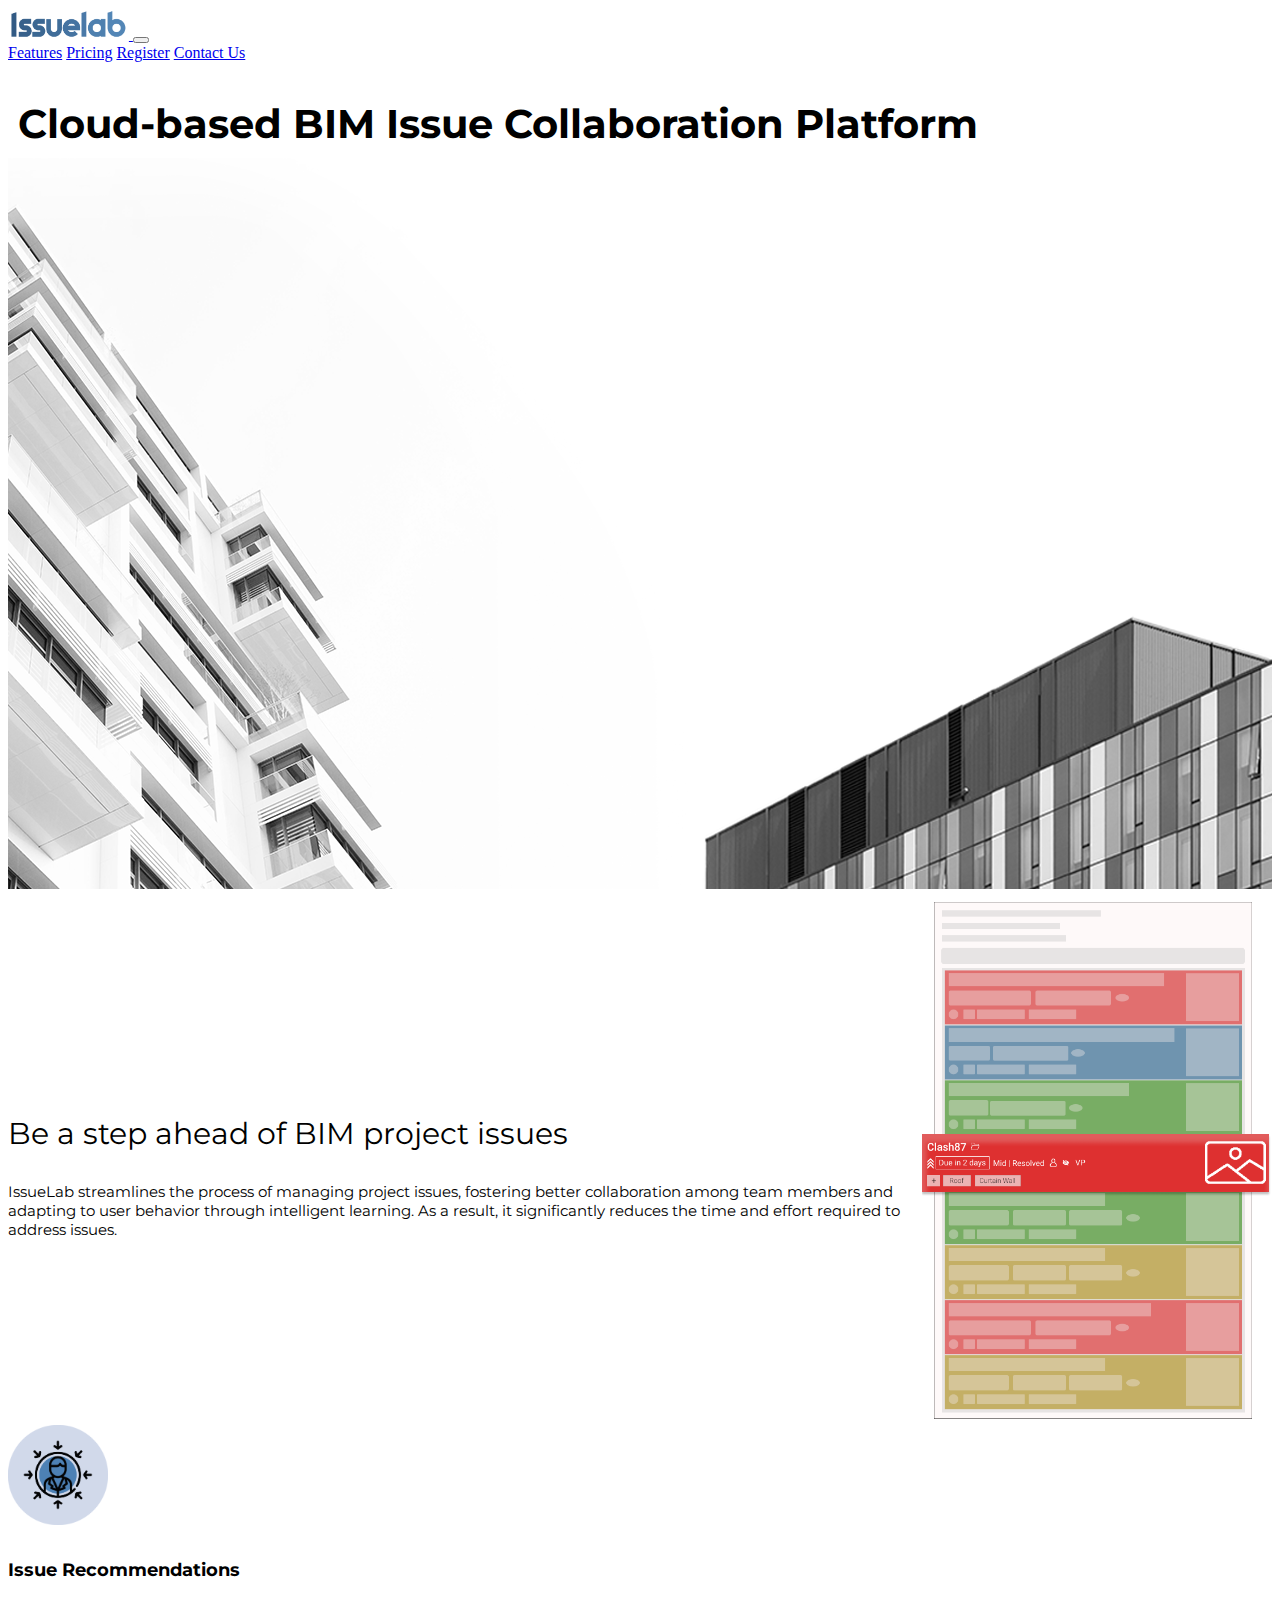
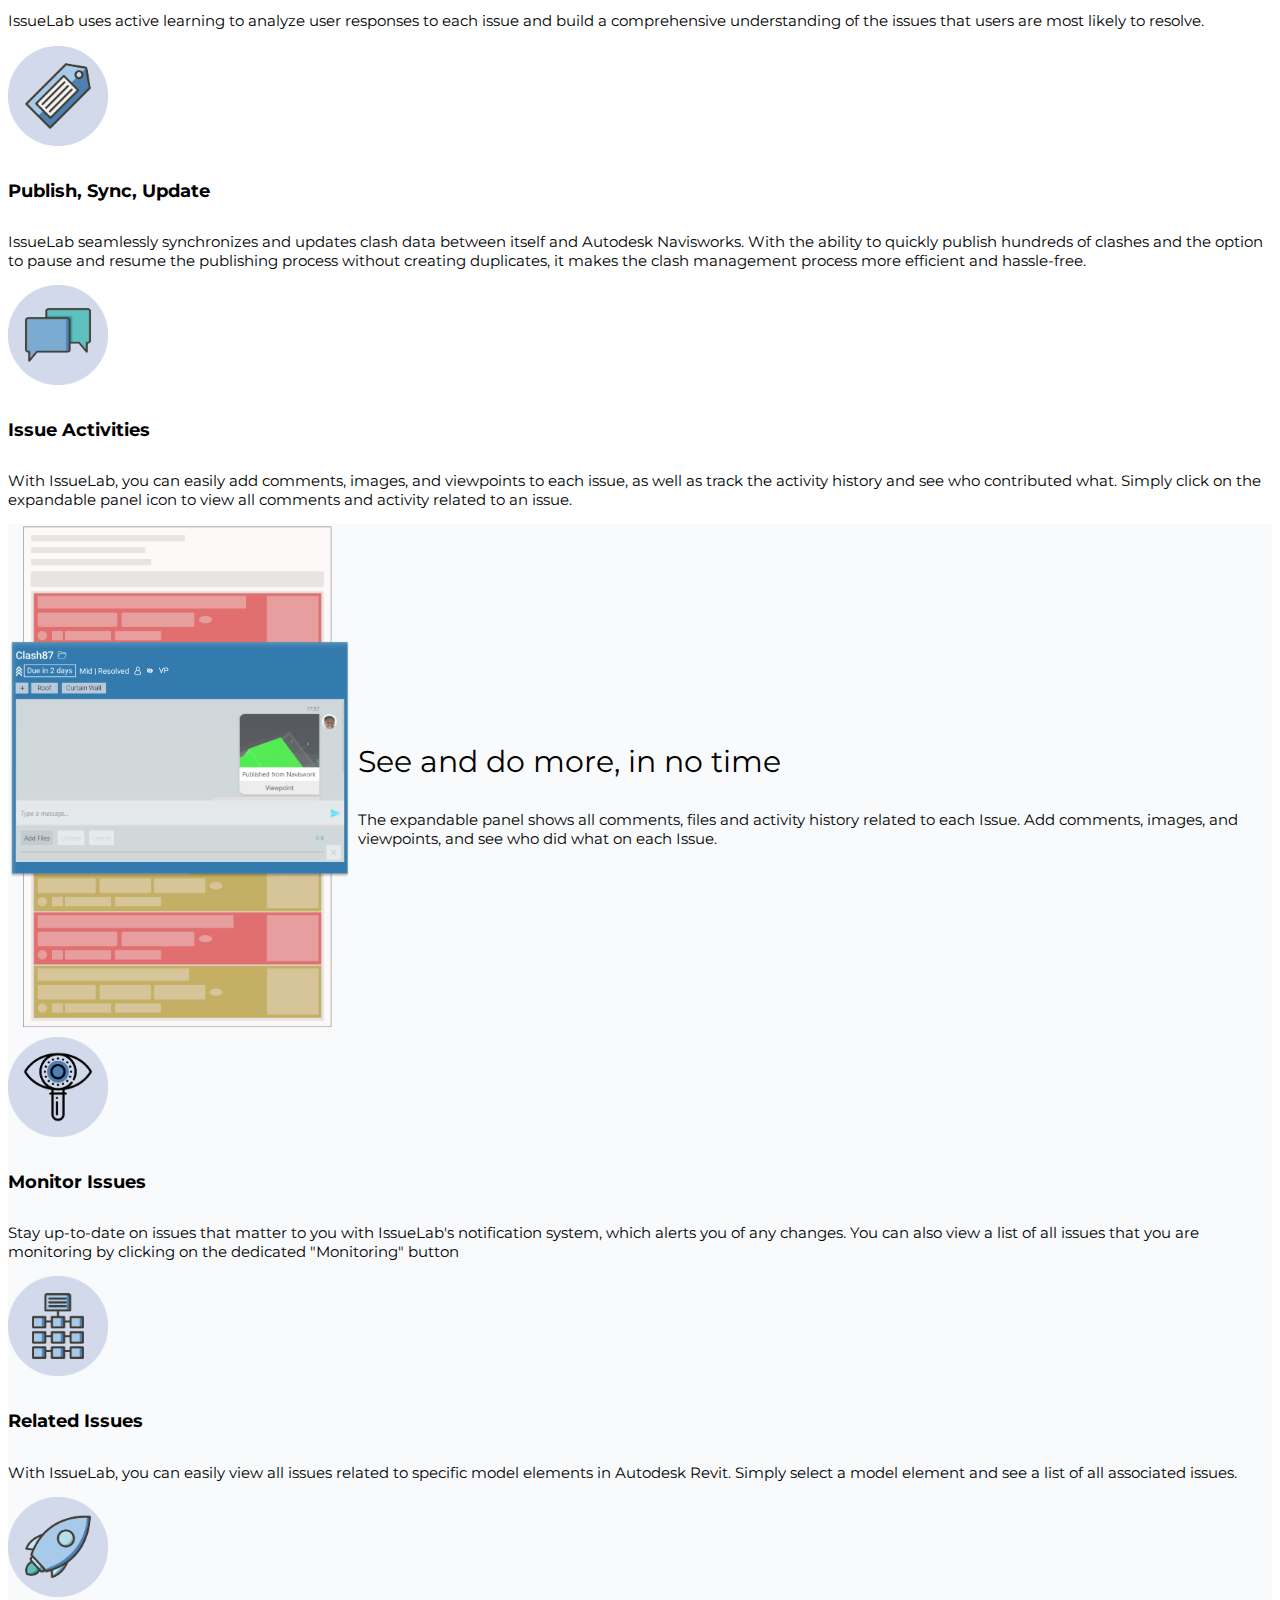
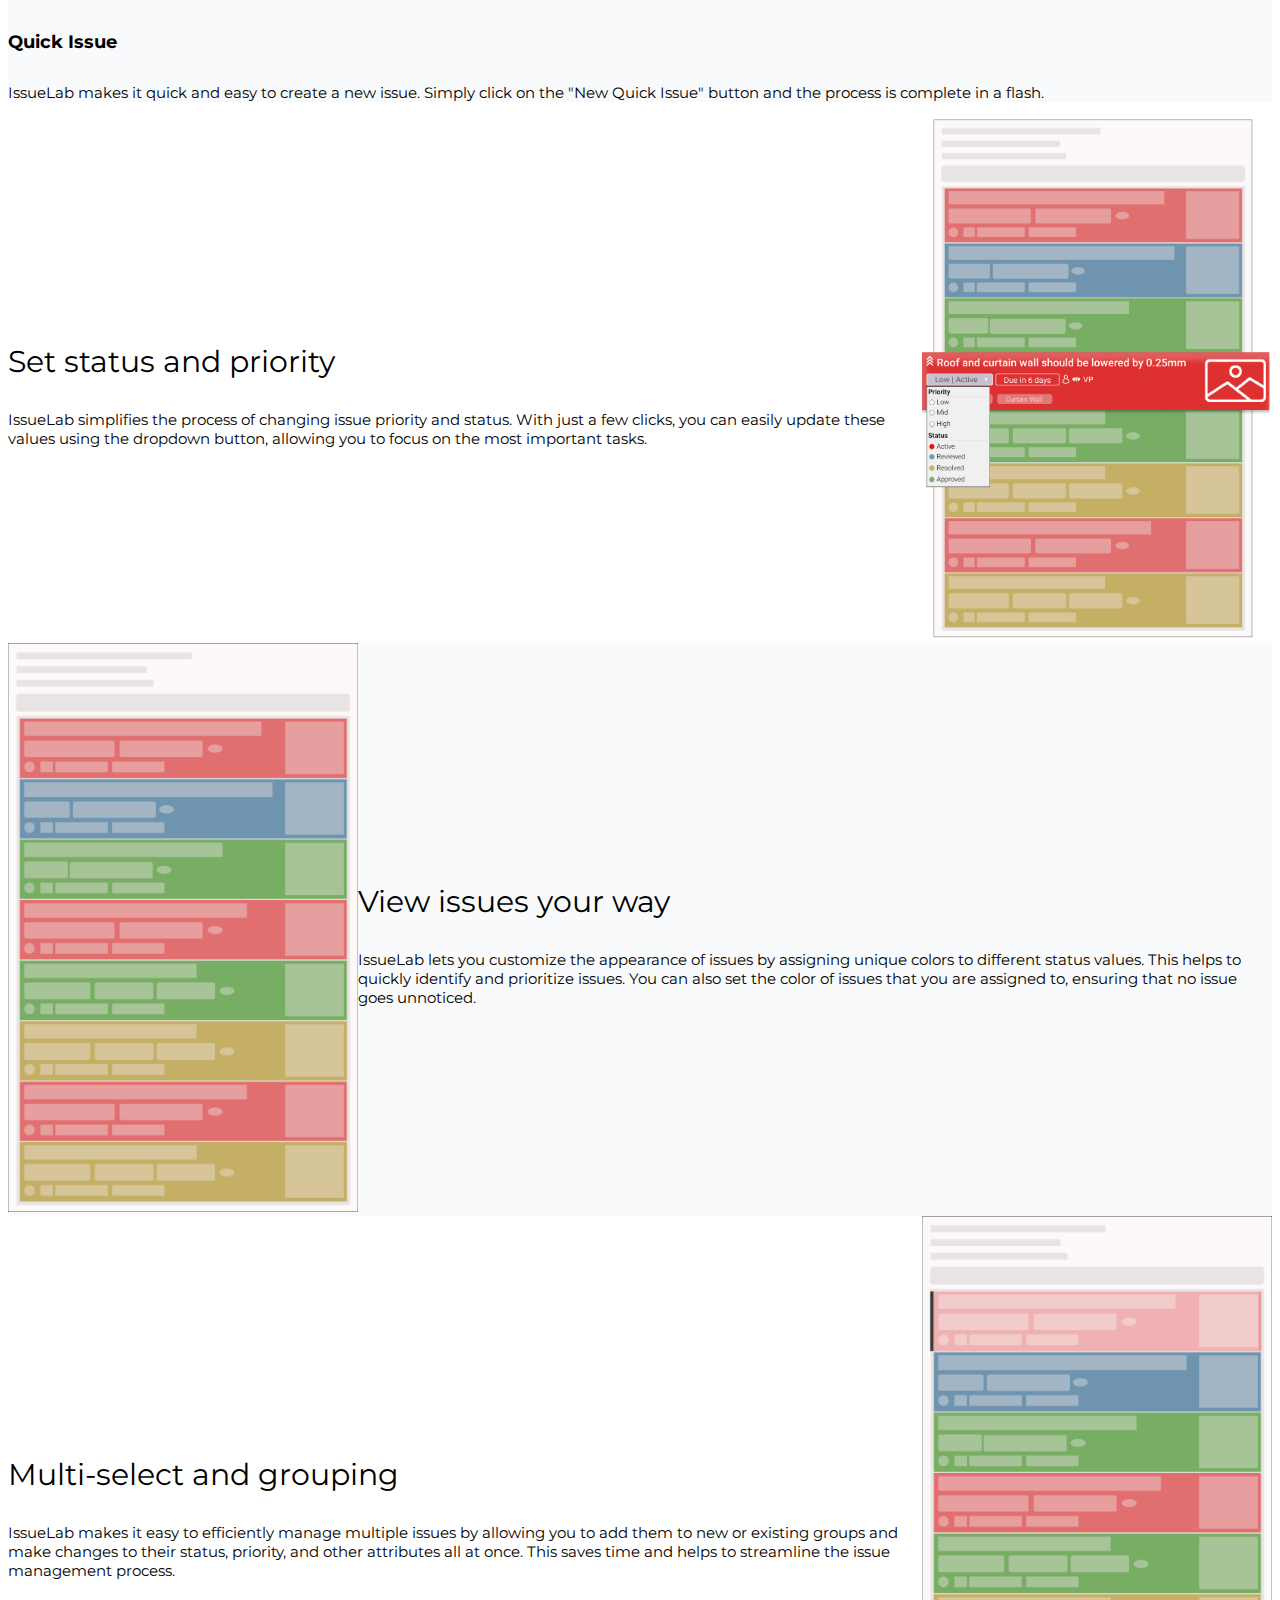
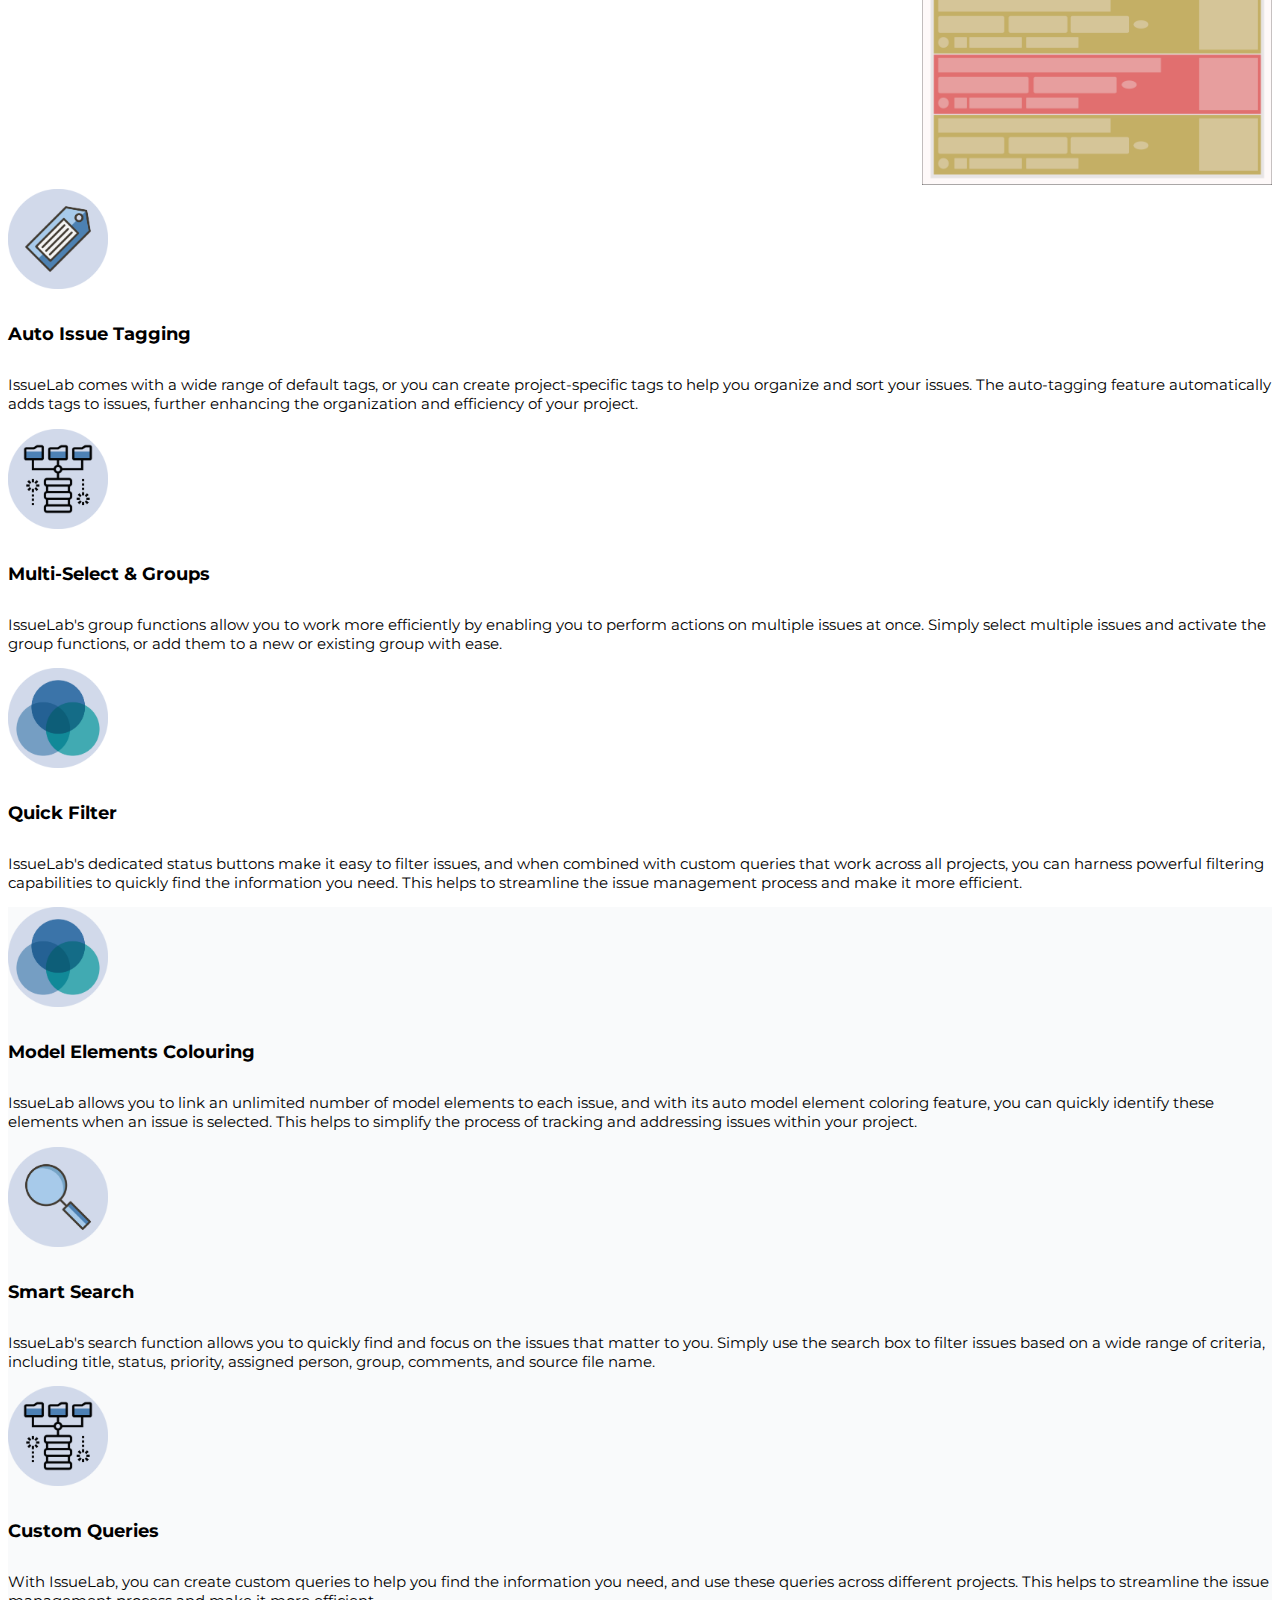
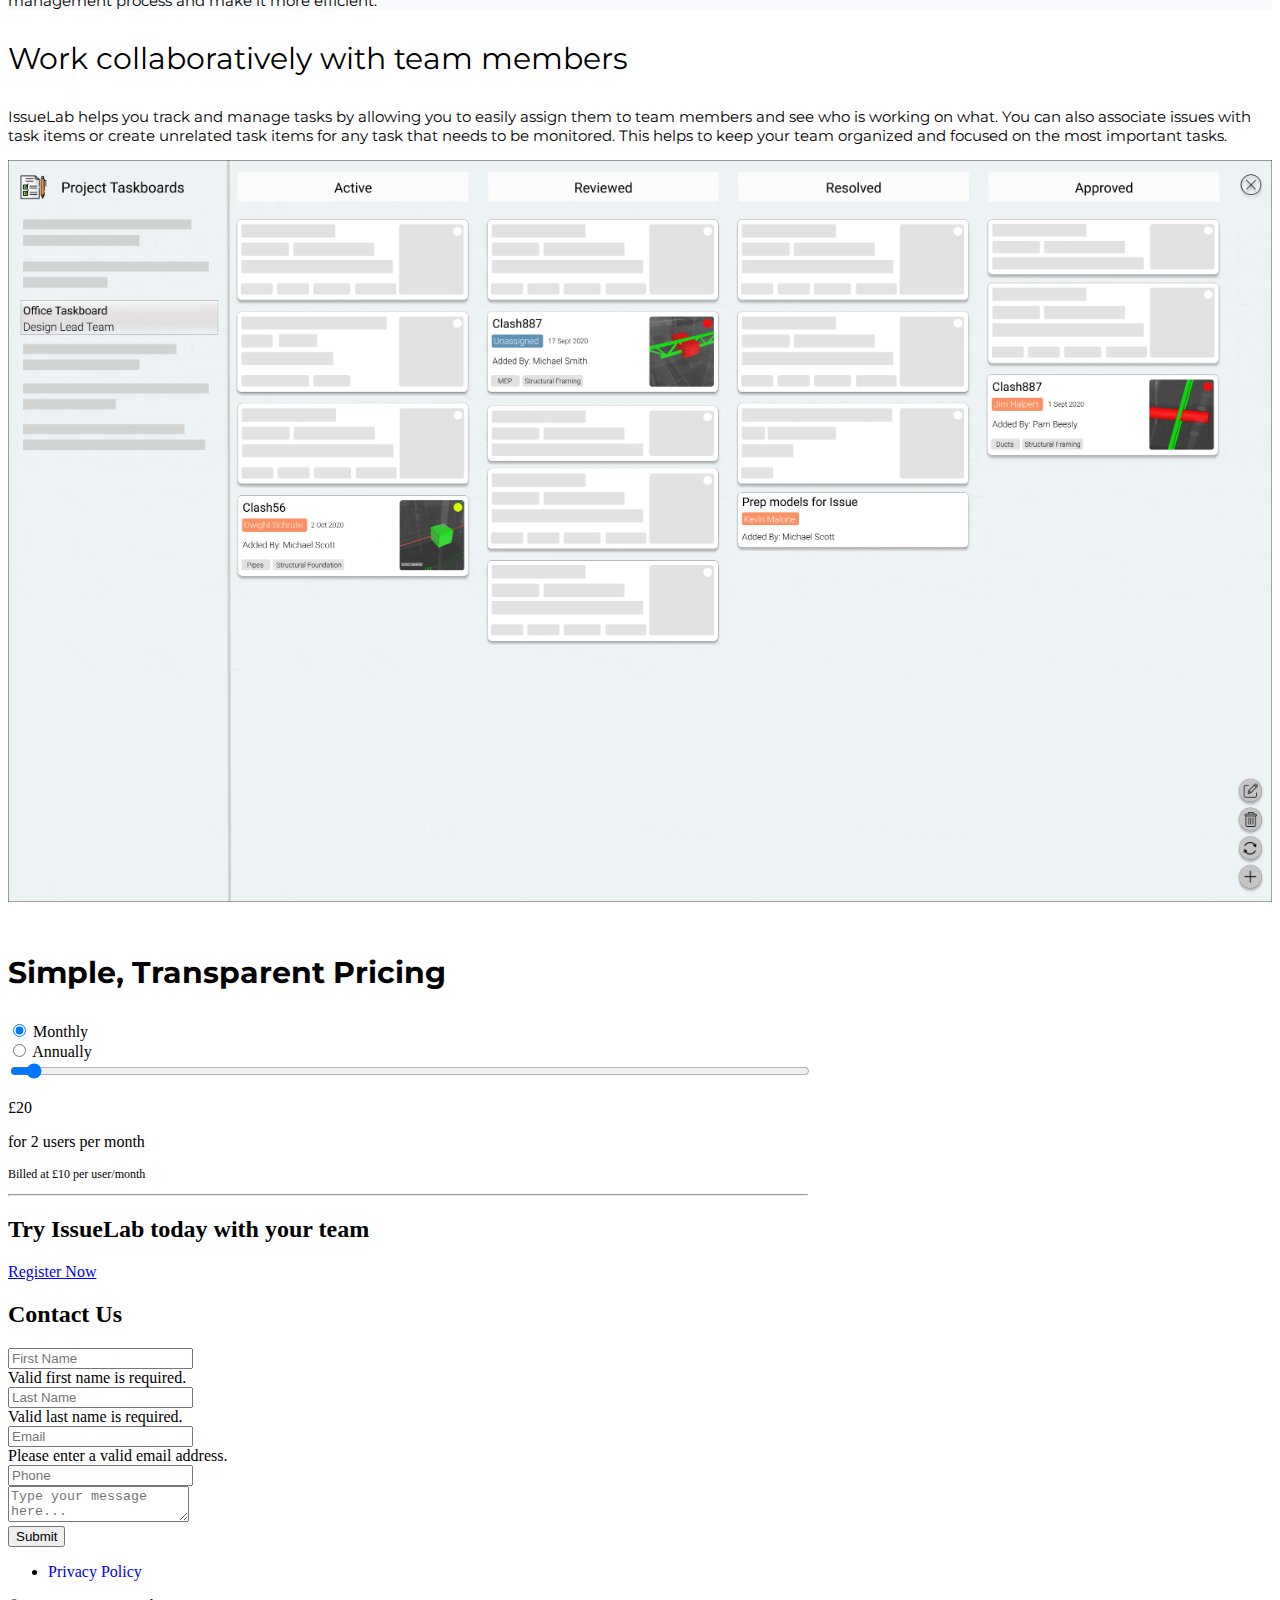
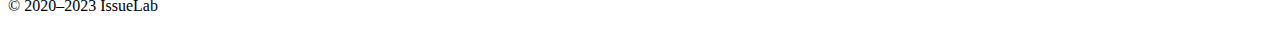
==== commit f8a10846: "Fixed issue with some links not working as expected when deployed" ====
--- a/index.html
+++ b/index.html
@@ -20,7 +20,7 @@
     <nav class="navbar fixed-top navbar-expand-lg navbar-light bg-light">
         <div class="container-fluid">
             <a class="navbar-brand" href="index.html">
-                <img src="images/issuelab-icon.png" alt="" height="40" class="d-inline-block align-text-top">
+                <img src="/images/issuelab-icon.png" alt="" height="32" class="d-inline-block align-text-top">
             </a>
             <button class="navbar-toggler" type="button" data-bs-toggle="collapse" data-bs-target="#navbarNavAltMarkup"
                 aria-controls="navbarNavAltMarkup" aria-expanded="false" aria-label="Toggle navigation">
@@ -408,7 +408,7 @@
     <!-- Footer -->
     <footer class="mt-4 bg-light pt-2 text-muted text-center text-small">
         <ul class="list-inline">
-            <li class="list-inline-item footer-link"><a href="/pages/privacy-policy.html" class="text-muted">Privacy Policy</a></li>
+            <li class="list-inline-item footer-link"><a href="././pages/privacy-policy.html" class="text-muted">Privacy Policy</a></li>
             <!-- <li class="list-inline-item footer-link "><a href="#" class="text-muted" >Terms and Conditions</a></li> -->
         </ul>
         <p class="pb-3 mb-0">© 2020–2023 IssueLab</p>
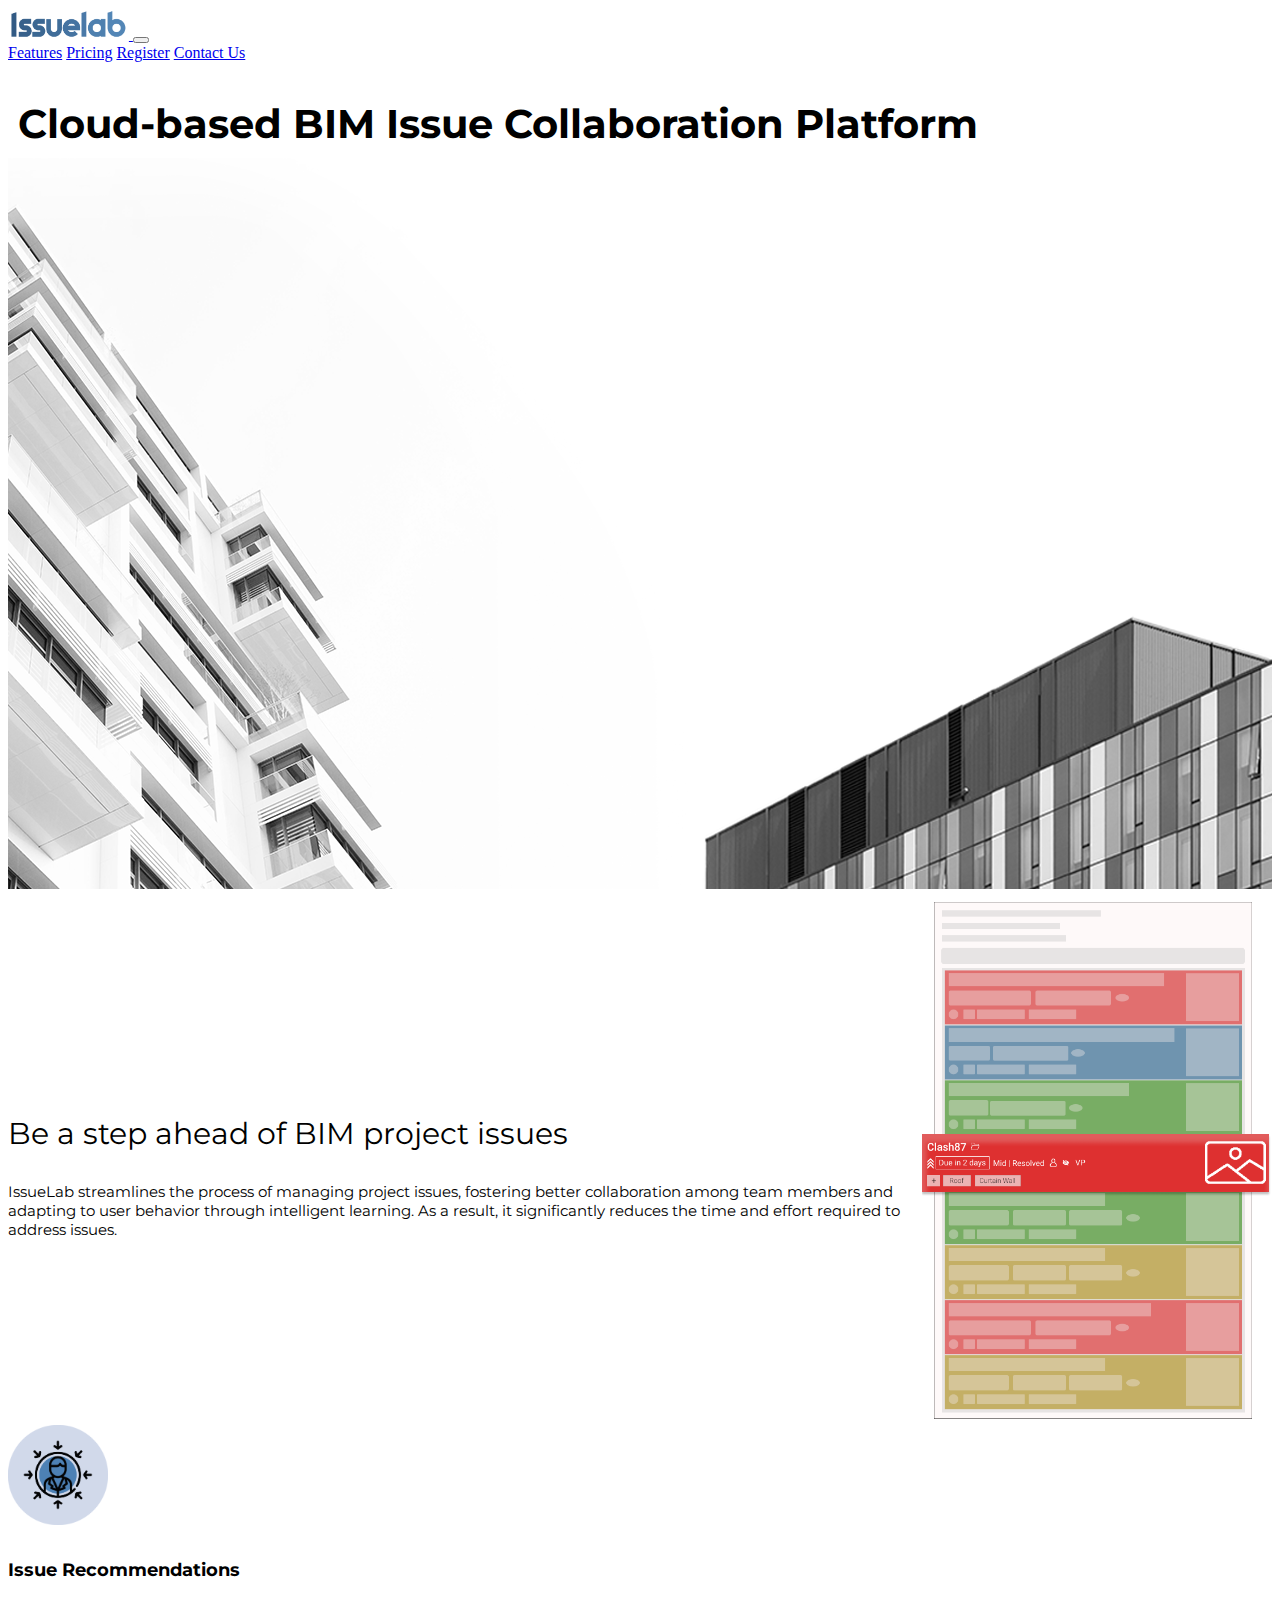
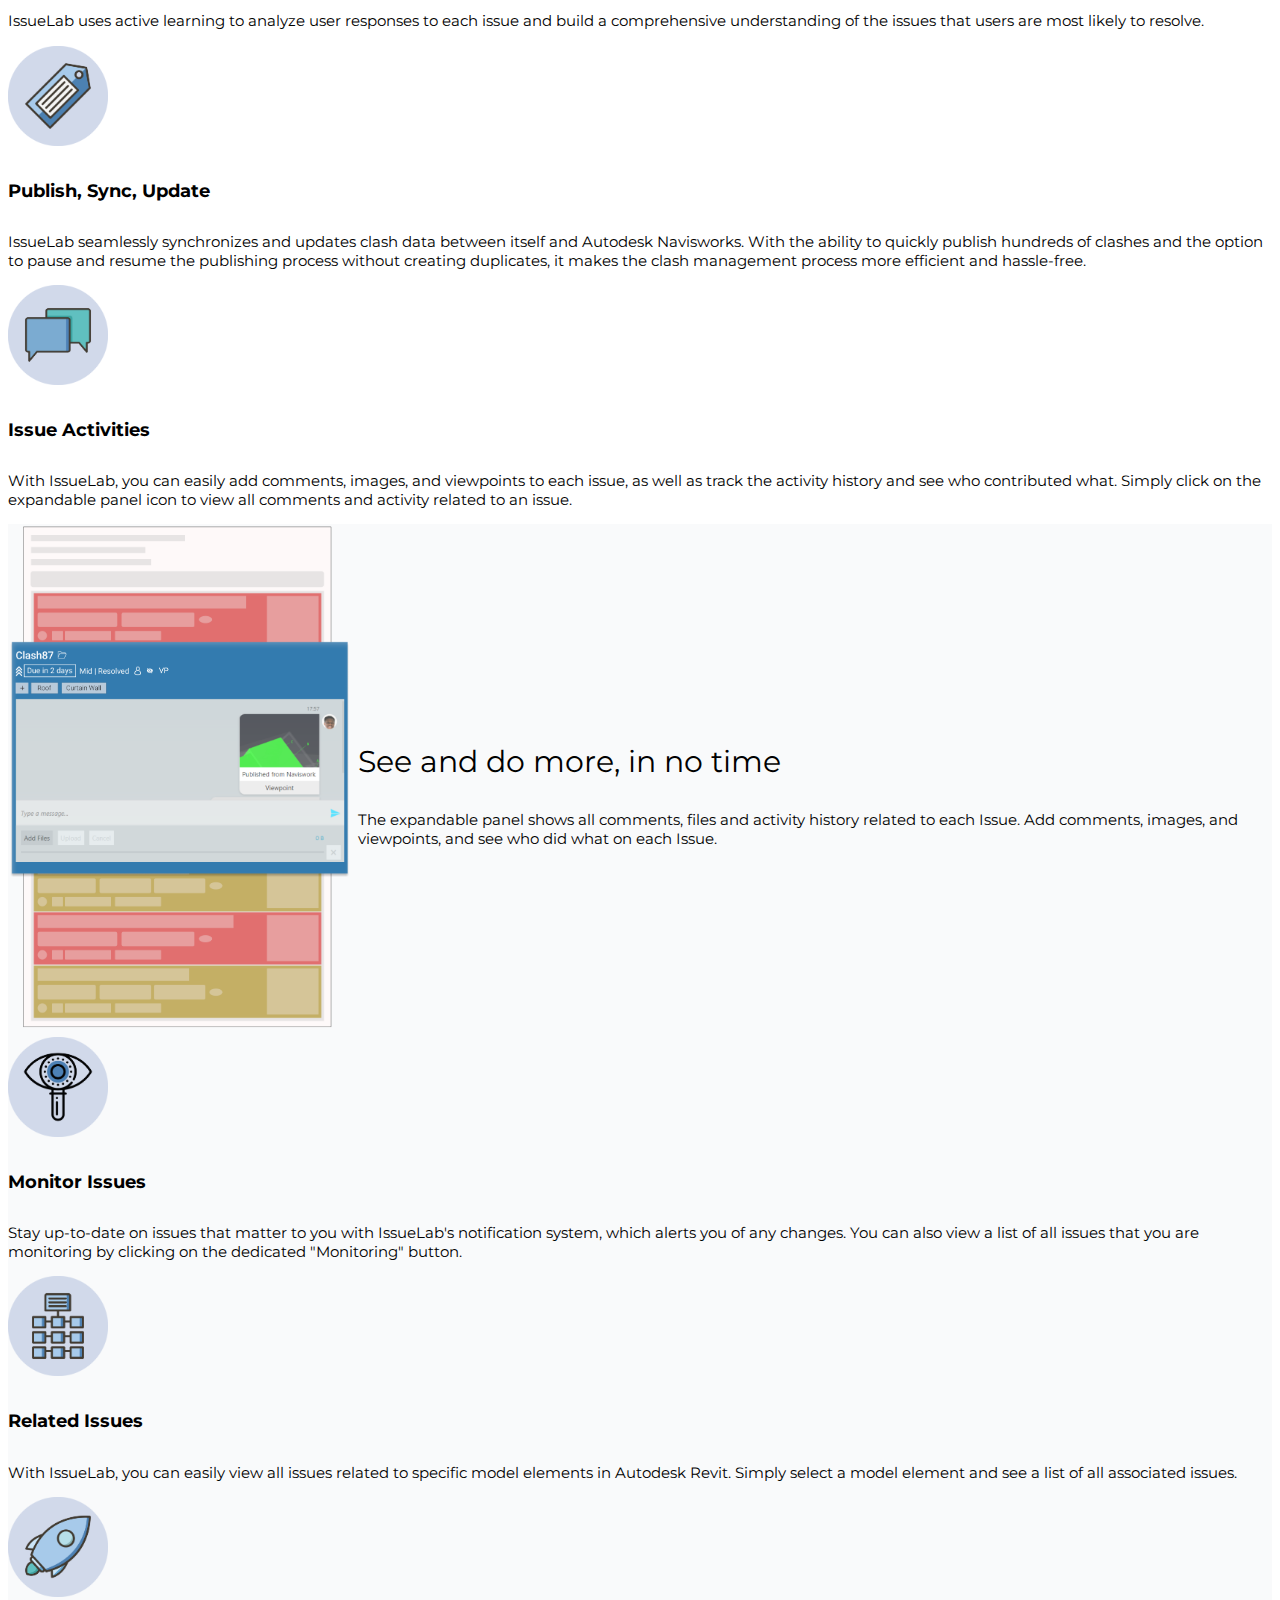
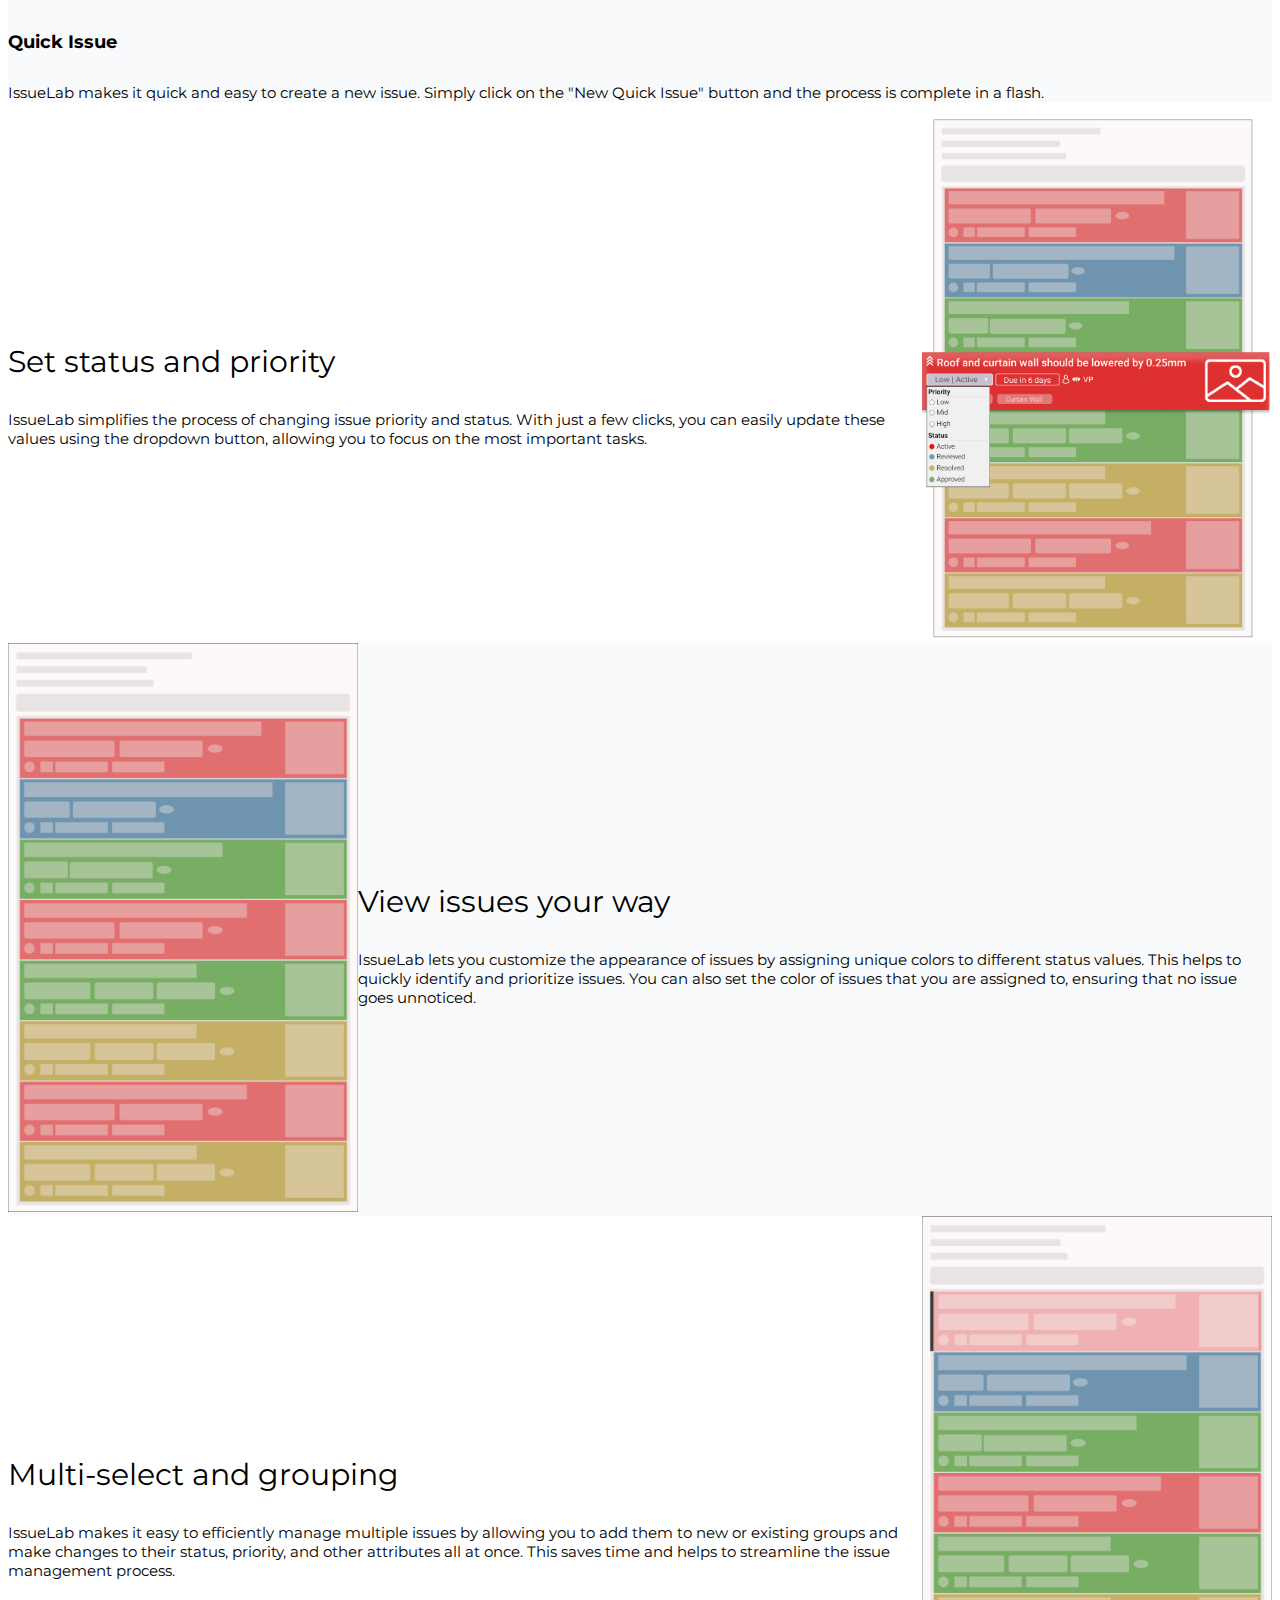
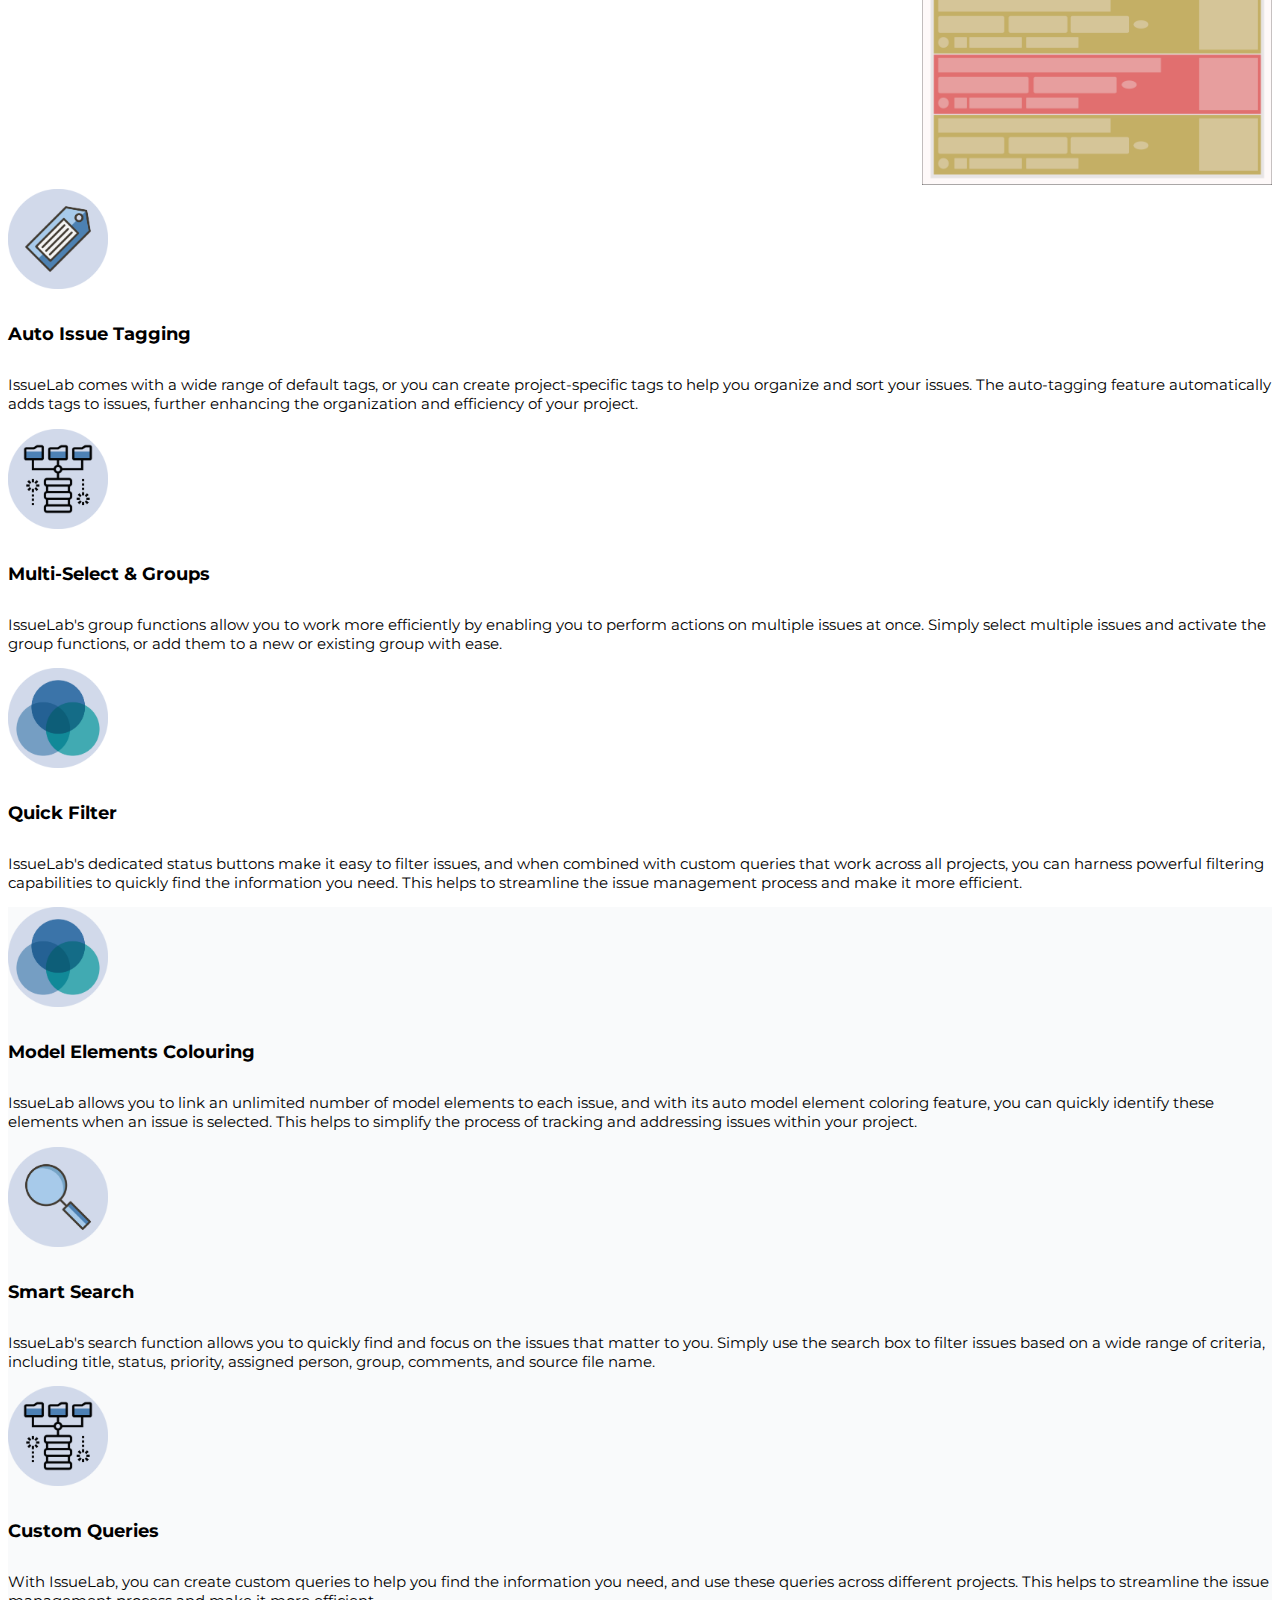
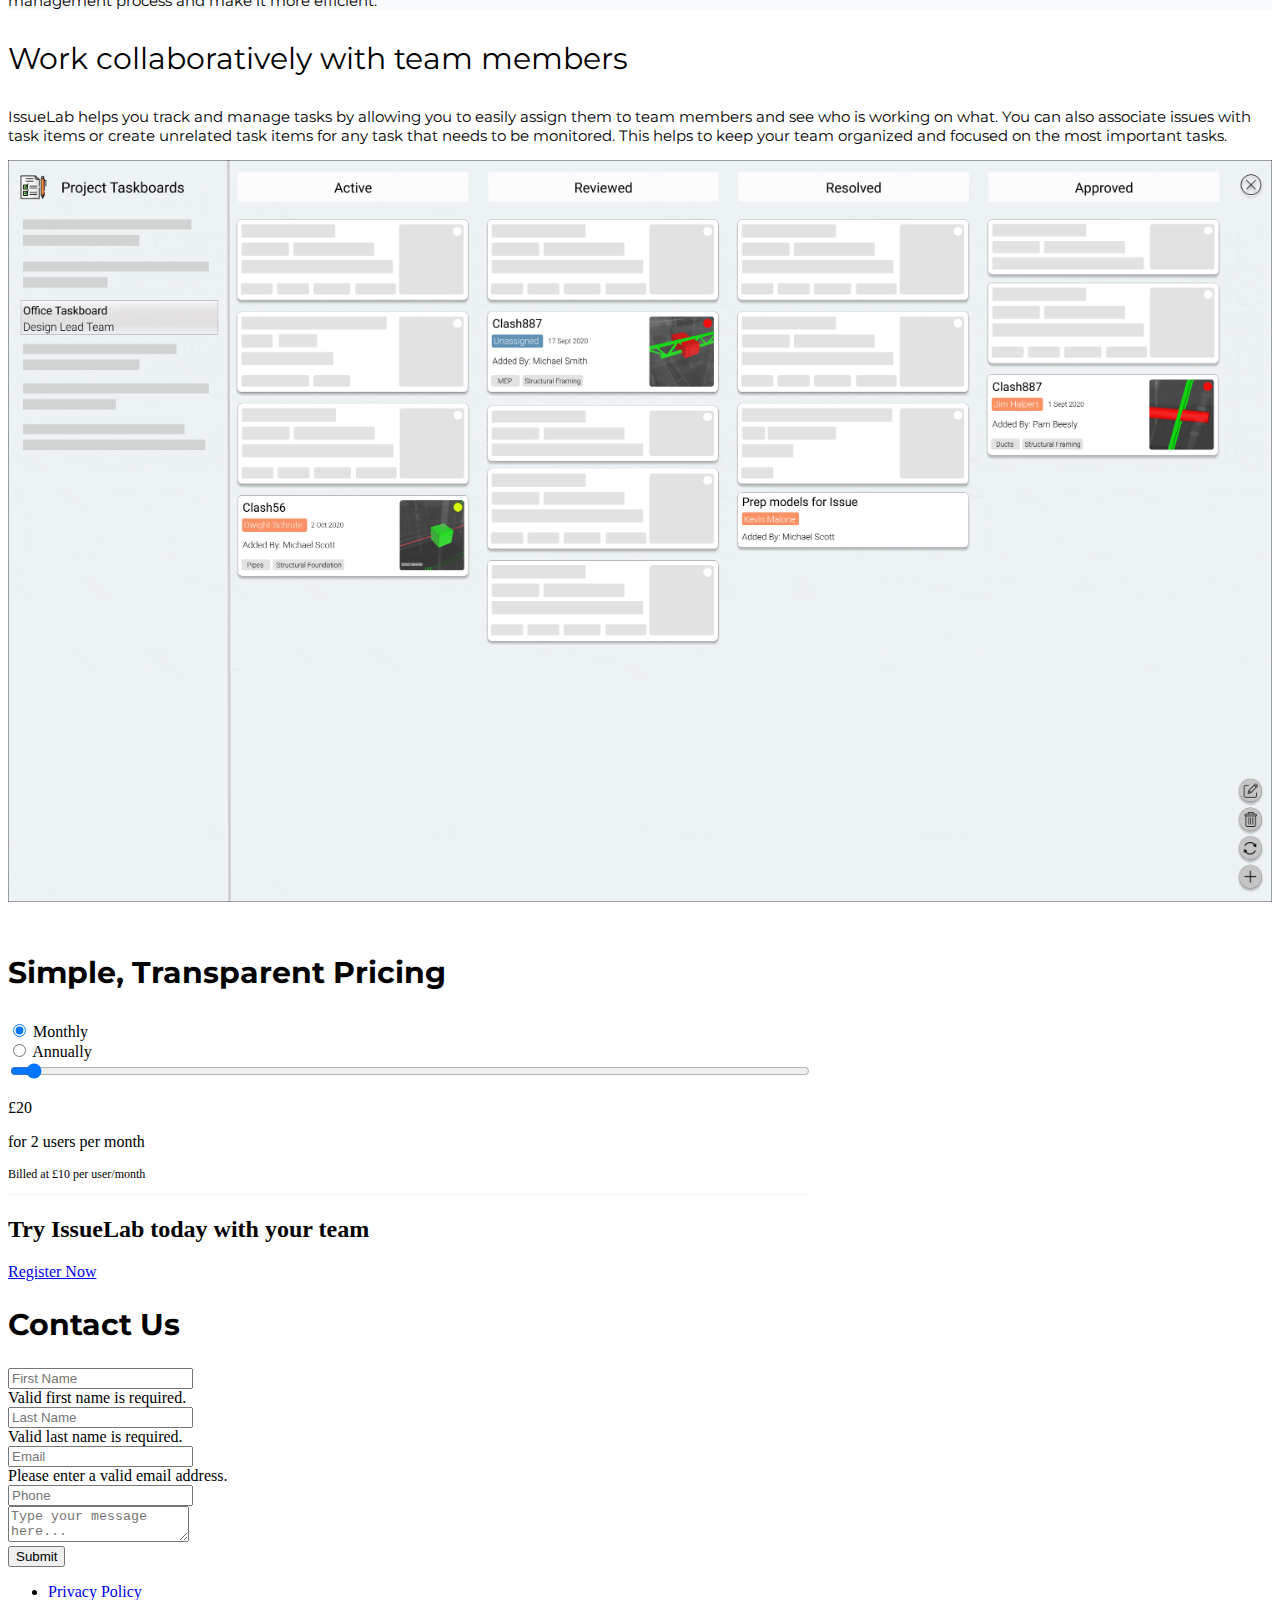
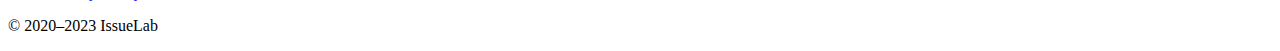
==== commit 436dd2fc: "Updated README.md file. Other minor improvements" ====
--- a/index.html
+++ b/index.html
@@ -20,7 +20,7 @@
     <nav class="navbar fixed-top navbar-expand-lg navbar-light bg-light">
         <div class="container-fluid">
             <a class="navbar-brand" href="index.html">
-                <img src="/images/issuelab-icon.png" alt="" height="32" class="d-inline-block align-text-top">
+                <img src="./images/issuelab-icon.png" alt="" height="32" class="d-inline-block align-text-top">
             </a>
             <button class="navbar-toggler" type="button" data-bs-toggle="collapse" data-bs-target="#navbarNavAltMarkup"
                 aria-controls="navbarNavAltMarkup" aria-expanded="false" aria-label="Toggle navigation">
@@ -48,10 +48,13 @@
             <div class="container parent oddGridArea">
                 <div class="child odd-feature-text p-2">
                     <div class="col-12">
-                        <p class="text feature-text">Be a <span class="fw-bold">step ahead</span> of BIM project issues</p>
+                        <p class="text feature-text">Be a <span class="fw-bold">step ahead</span> of BIM project issues
+                        </p>
                     </div>
                     <div class="col-12 feature-description">
-                        IssueLab streamlines the process of managing project issues, fostering better collaboration among team members and adapting to user behavior through intelligent learning. As a result, it significantly reduces the time and effort required to address issues.
+                        IssueLab streamlines the process of managing project issues, fostering better collaboration
+                        among team members and adapting to user behavior through intelligent learning. As a result, it
+                        significantly reduces the time and effort required to address issues.
                     </div>
                 </div>
                 <div class="odd-feature-image image-container">
@@ -59,7 +62,7 @@
                 </div>
             </div>
             <div class="row container mx-auto py-3 px-0">
-                <div class="col-xs-12 col-sm-12 col-md-6 col-lg-4 col-xl-4 mb-3">
+                <div class="col-xs-12 col-sm-12 col-md-12 col-lg-4 col-xl-4 mb-3">
                     <div class="card bg-light text-center shadow-sm">
                         <div class="additional-feature-img-container p-2">
                             <img class="additional-feature-img" src="images/issue-recommendation.png"
@@ -67,11 +70,13 @@
                         </div>
                         <div class="card-body pt-0">
                             <h5 class="card-title feature-title">Issue Recommendations</h5>
-                            <p class="card-text feature-description">IssueLab uses active learning to analyze user responses to each issue and build a comprehensive understanding of the issues that users are most likely to resolve.</p>
-                        </div>
-                    </div>
-                </div>
-                <div class="col-xs-12 col-sm-12 col-md-6 col-lg-4 col-xl-4 mb-3">
+                            <p class="card-text feature-description">IssueLab uses active learning to analyze user
+                                responses to each issue and build a comprehensive understanding of the issues that users
+                                are most likely to resolve.</p>
+                        </div>
+                    </div>
+                </div>
+                <div class="col-xs-12 col-sm-12 col-md-12 col-lg-4 col-xl-4 mb-3">
                     <div class="card bg-light text-center shadow-sm">
                         <div class="additional-feature-img-container p-2">
                             <img class="additional-feature-img" alt="auto issue tagging"
@@ -80,12 +85,16 @@
                         </div>
                         <div class="card-body pt-0">
                             <h5 class="card-title feature-title">Publish, Sync, Update</h5>
-                            <p class="card-text feature-description">IssueLab seamlessly synchronizes and updates clash data between itself and Autodesk Navisworks. With the ability to quickly publish hundreds of clashes and the option to pause and resume the publishing process without creating duplicates, it makes the clash management process more efficient and hassle-free.</p>
-                        </div>
-                    </div>
-                </div>
-
-                <div class="col-xs-12 col-sm-12 col-md-6 col-lg-4 col-xl-4 mb-3">
+                            <p class="card-text feature-description">IssueLab seamlessly synchronizes and updates clash
+                                data between itself and Autodesk Navisworks. With the ability to quickly publish
+                                hundreds of clashes and the option to pause and resume the publishing process without
+                                creating duplicates, it makes the clash management process more efficient and
+                                hassle-free.</p>
+                        </div>
+                    </div>
+                </div>
+
+                <div class="col-xs-12 col-sm-12 col-md-12 col-lg-4 col-xl-4 mb-3">
                     <div class="card bg-light text-center shadow-sm">
                         <div class="additional-feature-img-container p-2">
                             <img class="additional-feature-img" alt="issue activity UI image"
@@ -93,7 +102,10 @@
                         </div>
                         <div class="card-body pt-0">
                             <h5 class="card-title feature-title">Issue Activities</h5>
-                            <p class="card-text feature-description">With IssueLab, you can easily add comments, images, and viewpoints to each issue, as well as track the activity history and see who contributed what. Simply click on the expandable panel icon to view all comments and activity related to an issue.</p>
+                            <p class="card-text feature-description">With IssueLab, you can easily add comments, images,
+                                and viewpoints to each issue, as well as track the activity history and see who
+                                contributed what. Simply click on the expandable panel icon to view all comments and
+                                activity related to an issue.</p>
                         </div>
                     </div>
                 </div>
@@ -116,7 +128,7 @@
                 </div>
             </div>
             <div class="row container mx-auto py-3 px-0">
-                <div class="col-xs-12 col-sm-12 col-md-6 col-lg-4 col-xl-4 mb-3">
+                <div class="col-xs-12 col-sm-12 col-md-12 col-lg-4 col-xl-4 mb-3">
                     <div class="card bg-light text-center shadow-sm">
                         <div class="additional-feature-img-container p-2">
                             <img class="additional-feature-img" src="images/monitor-issues.png" class="card-img-top"
@@ -124,11 +136,14 @@
                         </div>
                         <div class="card-body pt-0">
                             <h5 class="card-title feature-title">Monitor Issues</h5>
-                            <p class="card-text feature-description">Stay up-to-date on issues that matter to you with IssueLab's notification system, which alerts you of any changes. You can also view a list of all issues that you are monitoring by clicking on the dedicated "Monitoring" button</p>
-                        </div>
-                    </div>
-                </div>
-                <div class="col-xs-12 col-sm-12 col-md-6 col-lg-4 col-xl-4 mb-3">
+                            <p class="card-text feature-description">Stay up-to-date on issues that matter to you with
+                                IssueLab's notification system, which alerts you of any changes. You can also view a
+                                list of all issues that you are monitoring by clicking on the dedicated "Monitoring"
+                                button.</p>
+                        </div>
+                    </div>
+                </div>
+                <div class="col-xs-12 col-sm-12 col-md-12 col-lg-4 col-xl-4 mb-3">
                     <div class="card bg-light text-center shadow-sm">
                         <div class="additional-feature-img-container p-2">
                             <img class="additional-feature-img" alt="related issue" src="images/related-issues.png"
@@ -136,11 +151,13 @@
                         </div>
                         <div class="card-body pt-0">
                             <h5 class="card-title feature-title">Related Issues</h5>
-                            <p class="card-text feature-description">With IssueLab, you can easily view all issues related to specific model elements in Autodesk Revit. Simply select a model element and see a list of all associated issues.</p>
-                        </div>
-                    </div>
-                </div>
-                <div class="col-xs-12 col-sm-12 col-md-6 col-lg-4 col-xl-4 mb-3">
+                            <p class="card-text feature-description">With IssueLab, you can easily view all issues
+                                related to specific model elements in Autodesk Revit. Simply select a model element and
+                                see a list of all associated issues.</p>
+                        </div>
+                    </div>
+                </div>
+                <div class="col-xs-12 col-sm-12 col-md-12 col-lg-4 col-xl-4 mb-3">
                     <div class="card bg-light text-center shadow-sm">
                         <div class="additional-feature-img-container p-2">
                             <img class="additional-feature-img" alt="quick issue" src="images/quick-issue.png"
@@ -148,7 +165,9 @@
                         </div>
                         <div class="card-body pt-0">
                             <h5 class="card-title feature-title">Quick Issue</h5>
-                            <p class="card-text feature-description">IssueLab makes it quick and easy to create a new issue. Simply click on the "New Quick Issue" button and the process is complete in a flash.</p>
+                            <p class="card-text feature-description">IssueLab makes it quick and easy to create a new
+                                issue. Simply click on the "New Quick Issue" button and the process is complete in a
+                                flash.</p>
                         </div>
                     </div>
                 </div>
@@ -162,7 +181,9 @@
                         <p class="feature-text text">Set status and priority</p>
                     </div>
                     <div class="feature-description col-12">
-                        IssueLab simplifies the process of changing issue priority and status. With just a few clicks, you can easily update these values using the dropdown button, allowing you to focus on the most important tasks.
+                        IssueLab simplifies the process of changing issue priority and status. With just a few clicks,
+                        you can easily update these values using the dropdown button, allowing you to focus on the most
+                        important tasks.
                     </div>
                 </div>
                 <div class="odd-feature-image image-container">
@@ -176,7 +197,10 @@
                     <div class="col-12">
                         <p class="feature-text text">View issues <span class="fw-bold">your way</span></p>
                     </div>
-                    <div class="feature-description col-12">IssueLab lets you customize the appearance of issues by assigning unique colors to different status values. This helps to quickly identify and prioritize issues. You can also set the color of issues that you are assigned to, ensuring that no issue goes unnoticed.
+                    <div class="feature-description col-12">IssueLab lets you customize the appearance of issues by
+                        assigning unique colors to different status values. This helps to quickly identify and
+                        prioritize issues. You can also set the color of issues that you are assigned to, ensuring that
+                        no issue goes unnoticed.
                     </div>
                 </div>
                 <div class="even-feature-image image-container">
@@ -191,7 +215,9 @@
                         <p class="feature-text text">Multi-select and grouping</p>
                     </div>
                     <div class="feature-description col-12">
-                        IssueLab makes it easy to efficiently manage multiple issues by allowing you to add them to new or existing groups and make changes to their status, priority, and other attributes all at once. This saves time and helps to streamline the issue management process.
+                        IssueLab makes it easy to efficiently manage multiple issues by allowing you to add them to new
+                        or existing groups and make changes to their status, priority, and other attributes all at once.
+                        This saves time and helps to streamline the issue management process.
                     </div>
                 </div>
                 <div class="odd-feature-image image-container">
@@ -201,7 +227,7 @@
 
 
             <div class="row container mx-auto pt-3 px-0">
-                <div class="col-xs-12 col-sm-12 col-md-6 col-lg-4 col-xl-4 mb-3">
+                <div class="col-xs-12 col-sm-12 col-md-12 col-lg-4 col-xl-4 mb-3">
                     <div class="card bg-light text-center shadow-sm">
                         <div class="additional-feature-img-container p-2">
                             <img class="additional-feature-img" alt="auto issue tagging"
@@ -210,11 +236,14 @@
                         </div>
                         <div class="card-body pt-0">
                             <h5 class="card-title feature-title">Auto Issue Tagging</h5>
-                            <p class="card-text feature-description">IssueLab comes with a wide range of default tags, or you can create project-specific tags to help you organize and sort your issues. The auto-tagging feature automatically adds tags to issues, further enhancing the organization and efficiency of your project.</p>
-                        </div>
-                    </div>
-                </div>
-                <div class="col-xs-12 col-sm-12 col-md-6 col-lg-4 col-xl-4 mb-3">
+                            <p class="card-text feature-description">IssueLab comes with a wide range of default tags,
+                                or you can create project-specific tags to help you organize and sort your issues. The
+                                auto-tagging feature automatically adds tags to issues, further enhancing the
+                                organization and efficiency of your project.</p>
+                        </div>
+                    </div>
+                </div>
+                <div class="col-xs-12 col-sm-12 col-md-12 col-lg-4 col-xl-4 mb-3">
                     <div class="card bg-light text-center shadow-sm">
                         <div class="additional-feature-img-container p-2">
                             <img class="additional-feature-img" alt="multiselect and groups"
@@ -223,12 +252,15 @@
                         </div>
                         <div class="card-body pt-0">
                             <h5 class="card-title feature-title">Multi-Select & Groups</h5>
-                            <p class="card-text feature-description">IssueLab's group functions allow you to work more efficiently by enabling you to perform actions on multiple issues at once. Simply select multiple issues and activate the group functions, or add them to a new or existing group with ease.
+                            <p class="card-text feature-description">IssueLab's group functions allow you to work more
+                                efficiently by enabling you to perform actions on multiple issues at once. Simply select
+                                multiple issues and activate the group functions, or add them to a new or existing group
+                                with ease.
                             </p>
                         </div>
                     </div>
                 </div>
-                <div class="col-xs-12 col-sm-12 col-md-6 col-lg-4 col-xl-4 mb-3">
+                <div class="col-xs-12 col-sm-12 col-md-12 col-lg-4 col-xl-4 mb-3">
                     <div class="card bg-light text-center shadow-sm">
                         <div class="additional-feature-img-container p-2">
                             <img class="additional-feature-img" alt="element coloring" src="images/element-coloring.png"
@@ -236,7 +268,10 @@
                         </div>
                         <div class="card-body pt-0">
                             <h5 class="card-title feature-title">Quick Filter</h5>
-                            <p class="card-text feature-description">IssueLab's dedicated status buttons make it easy to filter issues, and when combined with custom queries that work across all projects, you can harness powerful filtering capabilities to quickly find the information you need. This helps to streamline the issue management process and make it more efficient.</p>
+                            <p class="card-text feature-description">IssueLab's dedicated status buttons make it easy to
+                                filter issues, and when combined with custom queries that work across all projects, you
+                                can harness powerful filtering capabilities to quickly find the information you need.
+                                This helps to streamline the issue management process and make it more efficient.</p>
                         </div>
                     </div>
                 </div>
@@ -245,7 +280,7 @@
         </div>
         <div class="evenGridAreaSection ">
             <div class="row container mx-auto py-3 px-0">
-                <div class="col-xs-12 col-sm-12 col-md-6 col-lg-4 col-xl-4 mb-3">
+                <div class="col-xs-12 col-sm-12 col-md-12 col-lg-4 col-xl-4 mb-3">
                     <div class="card bg-light text-center shadow-sm">
                         <div class="additional-feature-img-container p-2">
                             <img class="additional-feature-img" alt="element coloring" src="images/element-coloring.png"
@@ -253,12 +288,15 @@
                         </div>
                         <div class="card-body pt-0">
                             <h5 class="card-title feature-title">Model Elements Colouring</h5>
-                            <p class="card-text feature-description">IssueLab allows you to link an unlimited number of model elements to each issue, and with its auto model element coloring feature, you can quickly identify these elements when an issue is selected. This helps to simplify the process of tracking and addressing issues within your project.</p>
-                        </div>
-                    </div>
-                </div>
-
-                <div class="col-xs-12 col-sm-12 col-md-6 col-lg-4 col-xl-4 mb-3">
+                            <p class="card-text feature-description">IssueLab allows you to link an unlimited number of
+                                model elements to each issue, and with its auto model element coloring feature, you can
+                                quickly identify these elements when an issue is selected. This helps to simplify the
+                                process of tracking and addressing issues within your project.</p>
+                        </div>
+                    </div>
+                </div>
+
+                <div class="col-xs-12 col-sm-12 col-md-12 col-lg-4 col-xl-4 mb-3">
                     <div class="card bg-light text-center shadow-sm">
                         <div class="additional-feature-img-container p-2">
                             <img class="additional-feature-img" alt="smart search" src="images/smart-search.png"
@@ -266,12 +304,15 @@
                         </div>
                         <div class="card-body pt-0">
                             <h5 class="card-title feature-title">Smart Search</h5>
-                            <p class="card-text feature-description">IssueLab's search function allows you to quickly find and focus on the issues that matter to you. Simply use the search box to filter issues based on a wide range of criteria, including title, status, priority, assigned person, group, comments, and source file name.</p>
-                        </div>
-                    </div>
-                </div>
-
-                <div class="col-xs-12 col-sm-12 col-md-6 col-lg-4 col-xl-4 mb-3">
+                            <p class="card-text feature-description">IssueLab's search function allows you to quickly
+                                find and focus on the issues that matter to you. Simply use the search box to filter
+                                issues based on a wide range of criteria, including title, status, priority, assigned
+                                person, group, comments, and source file name.</p>
+                        </div>
+                    </div>
+                </div>
+
+                <div class="col-xs-12 col-sm-12 col-md-12 col-lg-4 col-xl-4 mb-3">
                     <div class="card bg-light text-center shadow-sm">
                         <div class="additional-feature-img-container p-2">
                             <img class="additional-feature-img" alt="multiselect-groups"
@@ -280,7 +321,9 @@
                         </div>
                         <div class="card-body pt-0">
                             <h5 class="card-title feature-title">Custom Queries</h5>
-                            <p class="card-text feature-description">With IssueLab, you can create custom queries to help you find the information you need, and use these queries across different projects. This helps to streamline the issue management process and make it more efficient.</p>
+                            <p class="card-text feature-description">With IssueLab, you can create custom queries to
+                                help you find the information you need, and use these queries across different projects.
+                                This helps to streamline the issue management process and make it more efficient.</p>
                         </div>
                     </div>
                 </div>
@@ -292,7 +335,10 @@
                 <p class="feature-text text"><span class="fw-bold">Work collaboratively</span> with team members</p>
             </div>
             <div class="col-xs-12 col-sm-12 col-md-12 col-lg-12 col-xl-12">
-                <p class="feature-description" >IssueLab helps you track and manage tasks by allowing you to easily assign them to team members and see who is working on what. You can also associate issues with task items or create unrelated task items for any task that needs to be monitored. This helps to keep your team organized and focused on the most important tasks.</p>
+                <p class="feature-description">IssueLab helps you track and manage tasks by allowing you to easily
+                    assign them to team members and see who is working on what. You can also associate issues with task
+                    items or create unrelated task items for any task that needs to be monitored. This helps to keep
+                    your team organized and focused on the most important tasks.</p>
             </div>
             <div class="col-xs-12 col-sm-12 col-md-12 col-lg-12 col-xl-12">
                 <img src="images/Taskboard_optimized.gif" alt="Taskboard" id="collab-image">
@@ -331,11 +377,11 @@
 
                 <p id="teamPriceValue" class="d-inline fs-3 text">£225</p>
                 <p id="teamPriceValueText" class="d-inline fw-light fst-italic fs-6 text"> for 2 users per year</p>
-                <p id="priceInfoDetails" class="fw-light text mt-2">Billed at £10 per user/month</p>
-
-            </div>
-
-            <hr>
+                <p id="priceInfoDetails" class="fw-light text">Billed at £10 per user/month</p>
+
+            </div>
+
+            <hr id="split-line">
 
             <div id="register" class="mt-4">
                 <h2 class="fw-light fst-italic">Try <span class="fw-bold">IssueLab</span> today with your team</h2>
@@ -351,7 +397,7 @@
 
 
             <div class="pb-3 text-center">
-                <h2>Contact Us</h2>
+                <h2 class="feature-text">Contact Us</h2>
             </div>
             <form class="needs-validation" novalidate="">
                 <div class="row g-3">
@@ -408,7 +454,8 @@
     <!-- Footer -->
     <footer class="mt-4 bg-light pt-2 text-muted text-center text-small">
         <ul class="list-inline">
-            <li class="list-inline-item footer-link"><a href="././pages/privacy-policy.html" class="text-muted">Privacy Policy</a></li>
+            <li class="list-inline-item footer-link"><a href="././pages/privacy-policy.html" class="text-muted">Privacy
+                    Policy</a></li>
             <!-- <li class="list-inline-item footer-link "><a href="#" class="text-muted" >Terms and Conditions</a></li> -->
         </ul>
         <p class="pb-3 mb-0">© 2020–2023 IssueLab</p>
--- a/css/style.css
+++ b/css/style.css
@@ -6,14 +6,18 @@
 .banner {
     background-image: url("../images/IssueLabHeader-Wide.png");
     margin-bottom: 10px;
-  width: 100%;
-  background-repeat:no-repeat;
+    width: 100%;
+    background-repeat: no-repeat;
     background-position: center;
-  object-fit:cover;
+    object-fit: cover;
+}
+
+#split-line {
+    opacity: 10%;
 }
 
 .top-20 {
-    top: 35%!important;
+    top: 35% !important;
 }
 
 .label {
@@ -49,13 +53,13 @@
 .parent {
     align-items: center;
     justify-content: center;
-  }
-
- 
-
-.image-container{
-    width:100%;
-    text-align:center;
+}
+
+
+
+.image-container {
+    width: 100%;
+    text-align: center;
 }
 
 #collab-image {
@@ -64,7 +68,7 @@
 
 .feature-description {
     font-family: 'Montserrat', sans-serif;
-    font-size:0.95rem;
+    font-size: 0.95rem;
 }
 
 .feature-title {
@@ -90,11 +94,11 @@
 }
 
 .oddGridArea {
-    display:grid;
-    grid-template-areas: 
-    "text image";
-  grid-template-columns: auto auto;
-   
+    display: grid;
+    grid-template-areas:
+        "text image";
+    grid-template-columns: auto auto;
+
 }
 
 .odd-feature-text {
@@ -107,11 +111,11 @@
 
 
 .evenGridArea {
-    display:grid;
-    grid-template-areas: 
-    "image text";
-  grid-template-columns: auto auto;
-   
+    display: grid;
+    grid-template-areas:
+        "image text";
+    grid-template-columns: auto auto;
+
 }
 
 .even-feature-text {
@@ -123,10 +127,10 @@
 }
 
 .additional-feature-img {
-    width:100px !important;
+    width: 100px !important;
     text-align: center;
 }
- 
+
 
 
 /* Extra small devices (phones, 600px and down) */
@@ -134,95 +138,89 @@
 
     .banner {
         background-image: url("../images/IssueLabHeader.png");
-      height:800px;
-    }
-
-.odd-feature-text, .even-feature-text {
-    text-align: center;
-}
-
-.oddGridArea {
-    display:grid;
-    grid-template-areas: 
-    "image"
-    "text";
-    grid-template-columns: 1fr;
-  grid-template-rows: auto auto;
-   
-}
-
-.odd-feature-text {
-    grid-area: text;
-}
-
-.odd-feature-image {
-    grid-area: image;
-}
-
-
-.evenGridArea {
-    display:grid;
-    grid-template-areas: 
-    "image"
-    "text";
-    grid-template-columns: 1fr;
-    grid-template-rows: auto auto;
-   
-}
-
-.even-feature-text {
-    grid-area: text;
-}
-
-.even-feature-image {
-    grid-area: image;
-}
-
-.additional-feature-img {
-    width:100px !important;
-    text-align: center;
-   
-}
-
-.feature-image {
-    height: 220px;
-    margin-top: 20px;
-}
- 
-  }
-  
-  /* Small devices (portrait tablets and large phones, 600px and up) */
-  @media only screen and (min-width: 600px) {
+        height: 800px;
+    }
+
+    .odd-feature-text,
+    .even-feature-text {
+        text-align: center;
+    }
+
+    .oddGridArea {
+        display: grid;
+        grid-template-areas:
+            "image"
+            "text";
+        grid-template-columns: 1fr;
+        grid-template-rows: auto auto;
+
+    }
+
+    .odd-feature-text {
+        grid-area: text;
+    }
+
+    .odd-feature-image {
+        grid-area: image;
+    }
+
+
     .evenGridArea {
-        /* max-width: 540px; */
-  }
-
-  .banner {
-    background-image: url("../images/IssueLabHeader.png");
-  height:800px;
-}
-}
-  
-  /* Medium devices (landscape tablets, 768px and up) */
-  @media only screen and (min-width: 768px) {
+        display: grid;
+        grid-template-areas:
+            "image"
+            "text";
+        grid-template-columns: 1fr;
+        grid-template-rows: auto auto;
+
+    }
+
+    .even-feature-text {
+        grid-area: text;
+    }
+
+    .even-feature-image {
+        grid-area: image;
+    }
+
+    .additional-feature-img {
+        width: 100px !important;
+        text-align: center;
+
+    }
+
+    .feature-image {
+        height: 220px;
+        margin-top: 20px;
+    }
+
+}
+
+/* Small devices (portrait tablets and large phones, 600px and up) */
+@media only screen and (min-width: 600px) {
     .banner {
         background-image: url("../images/IssueLabHeader.png");
-    }
-  }
-
-  /* Large devices (laptops/desktops, 992px and up) */
-  @media only screen and (min-width: 992px) {
+        height: 800px;
+    }
+}
+
+/* Medium devices (landscape tablets, 768px and up) */
+@media only screen and (min-width: 768px) {
+    .banner {
+        background-image: url("../images/IssueLabHeader.png");
+    }
+}
+
+/* Large devices (laptops/desktops, 992px and up) */
+@media only screen and (min-width: 992px) {
     .banner {
         background-image: url("../images/IssueLabHeader-Wide.png");
     }
-  }
-  
-  /* Extra large devices (large laptops and desktops, 1200px and up) */
-  @media only screen and (min-width: 1200px) {
+}
+
+/* Extra large devices (large laptops and desktops, 1200px and up) */
+@media only screen and (min-width: 1200px) {
     .banner {
         background-image: url("../images/IssueLabHeader-Wide.png");
     }
-  }
-
-
-
+}